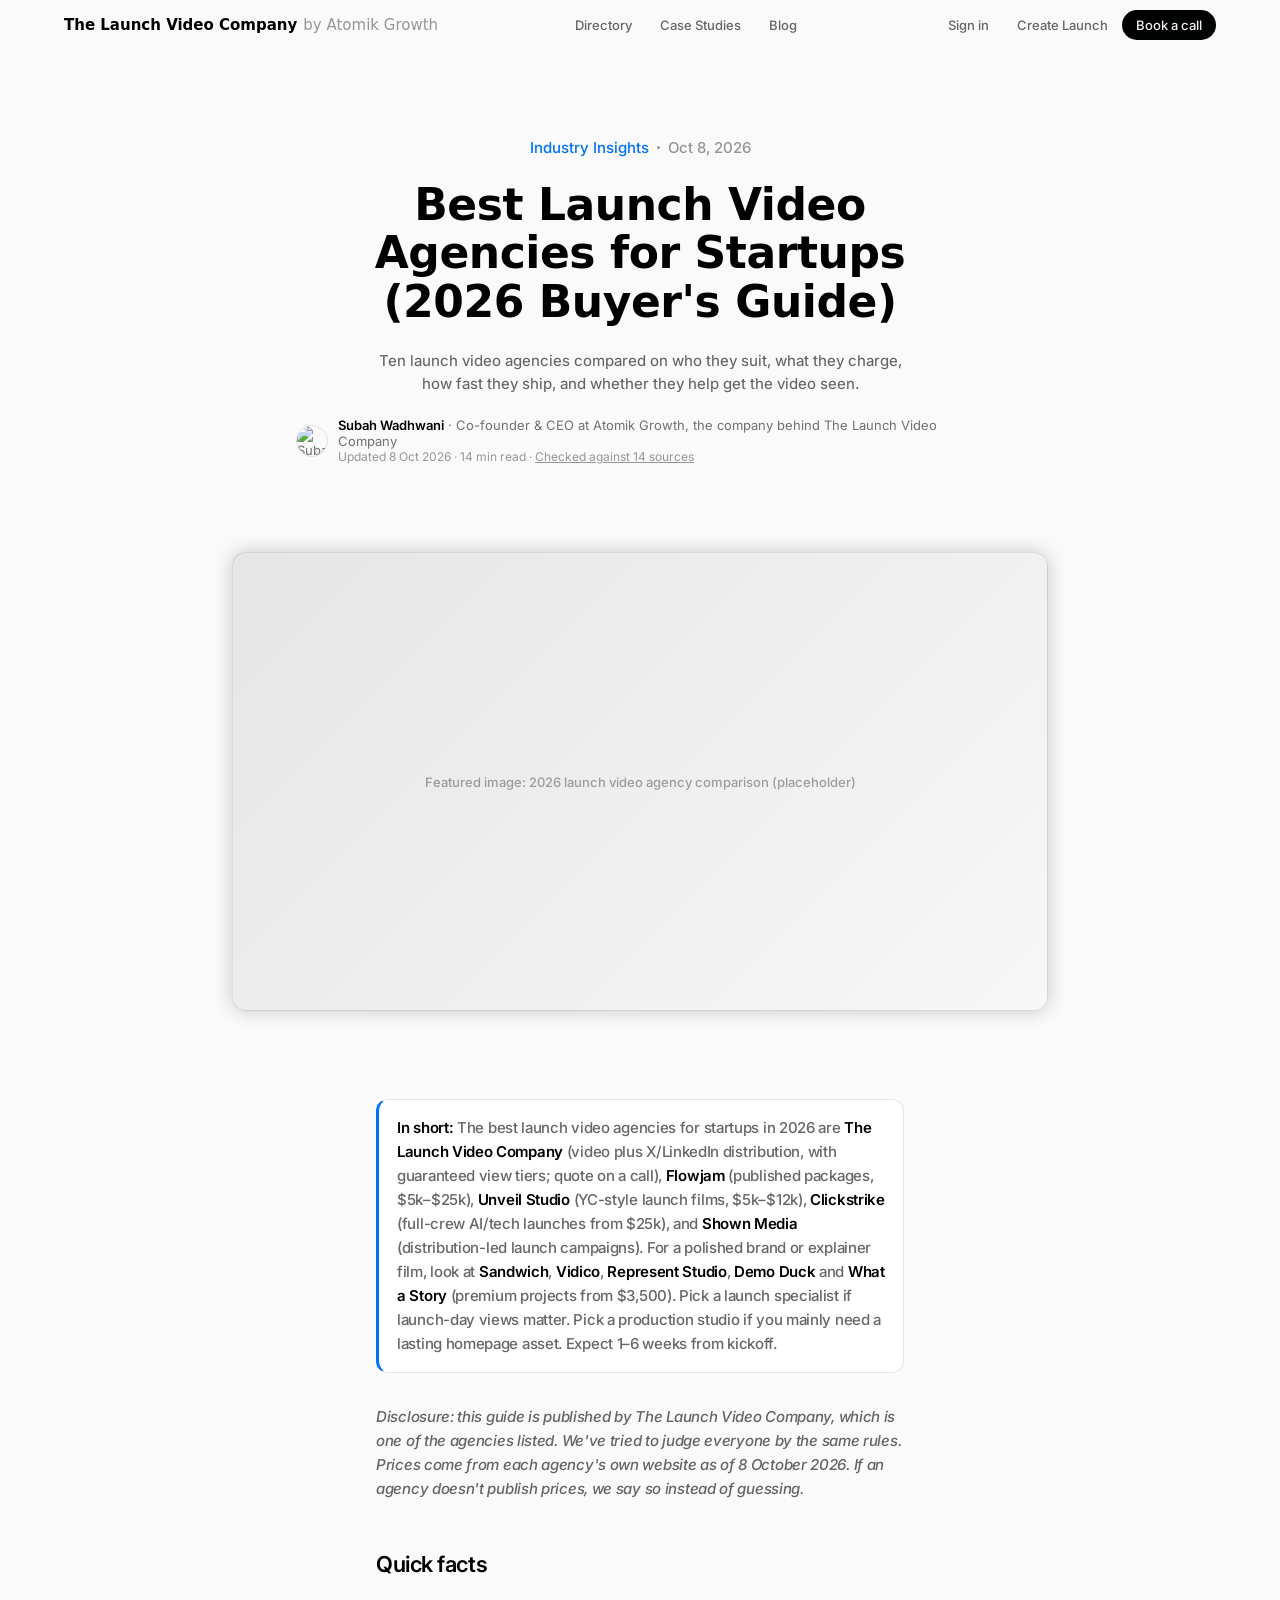
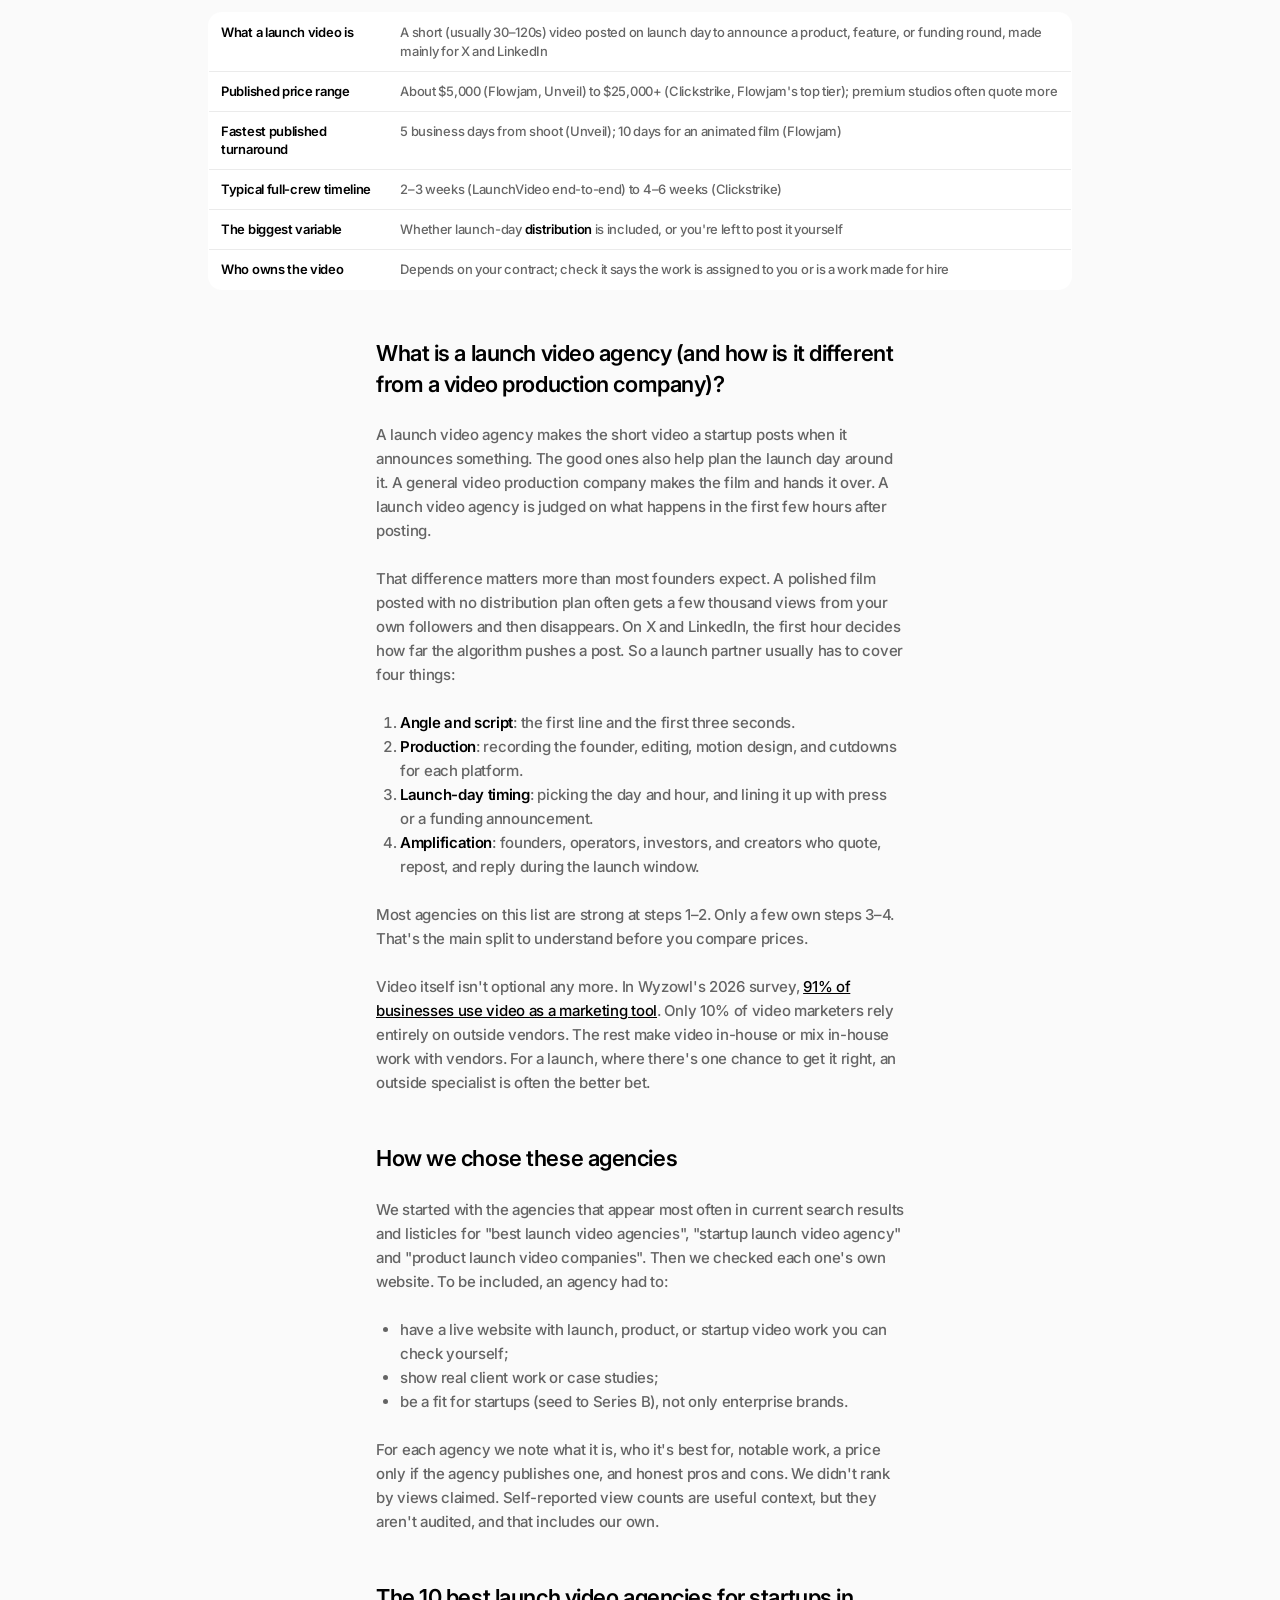
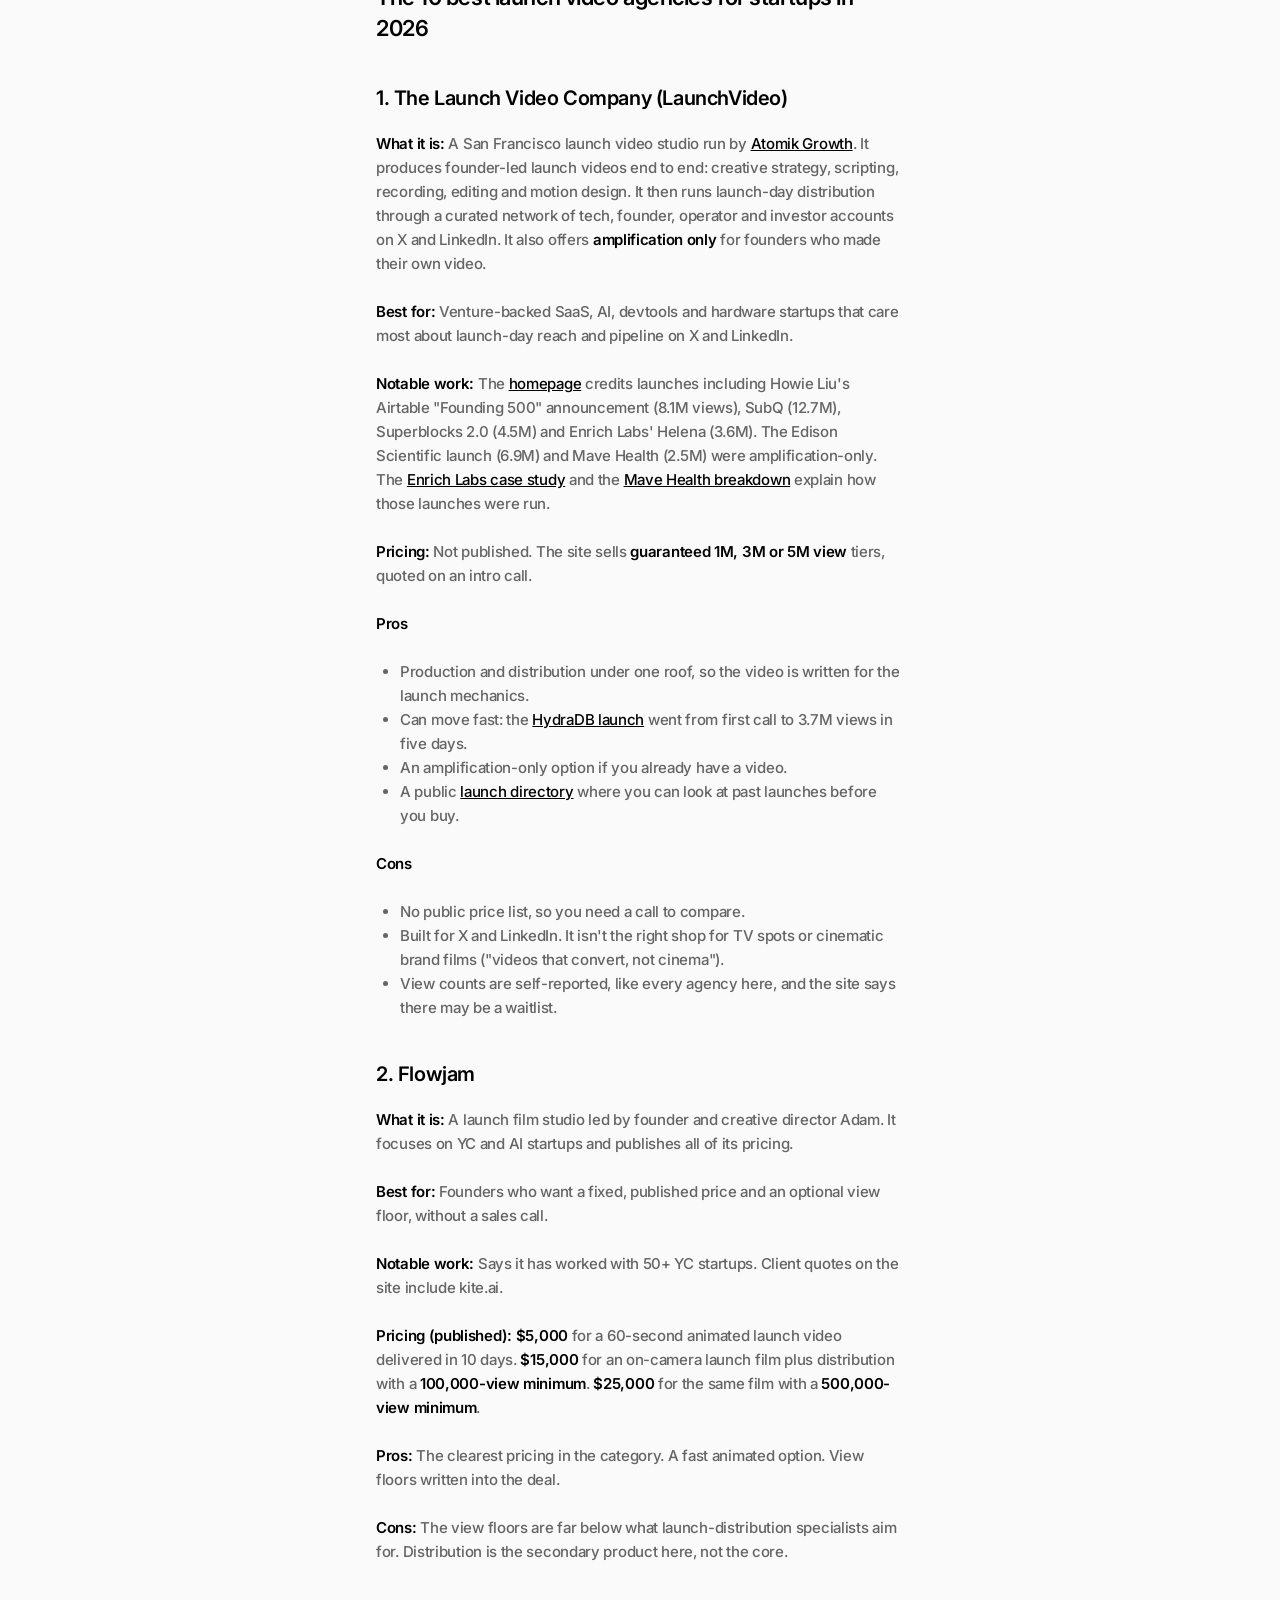
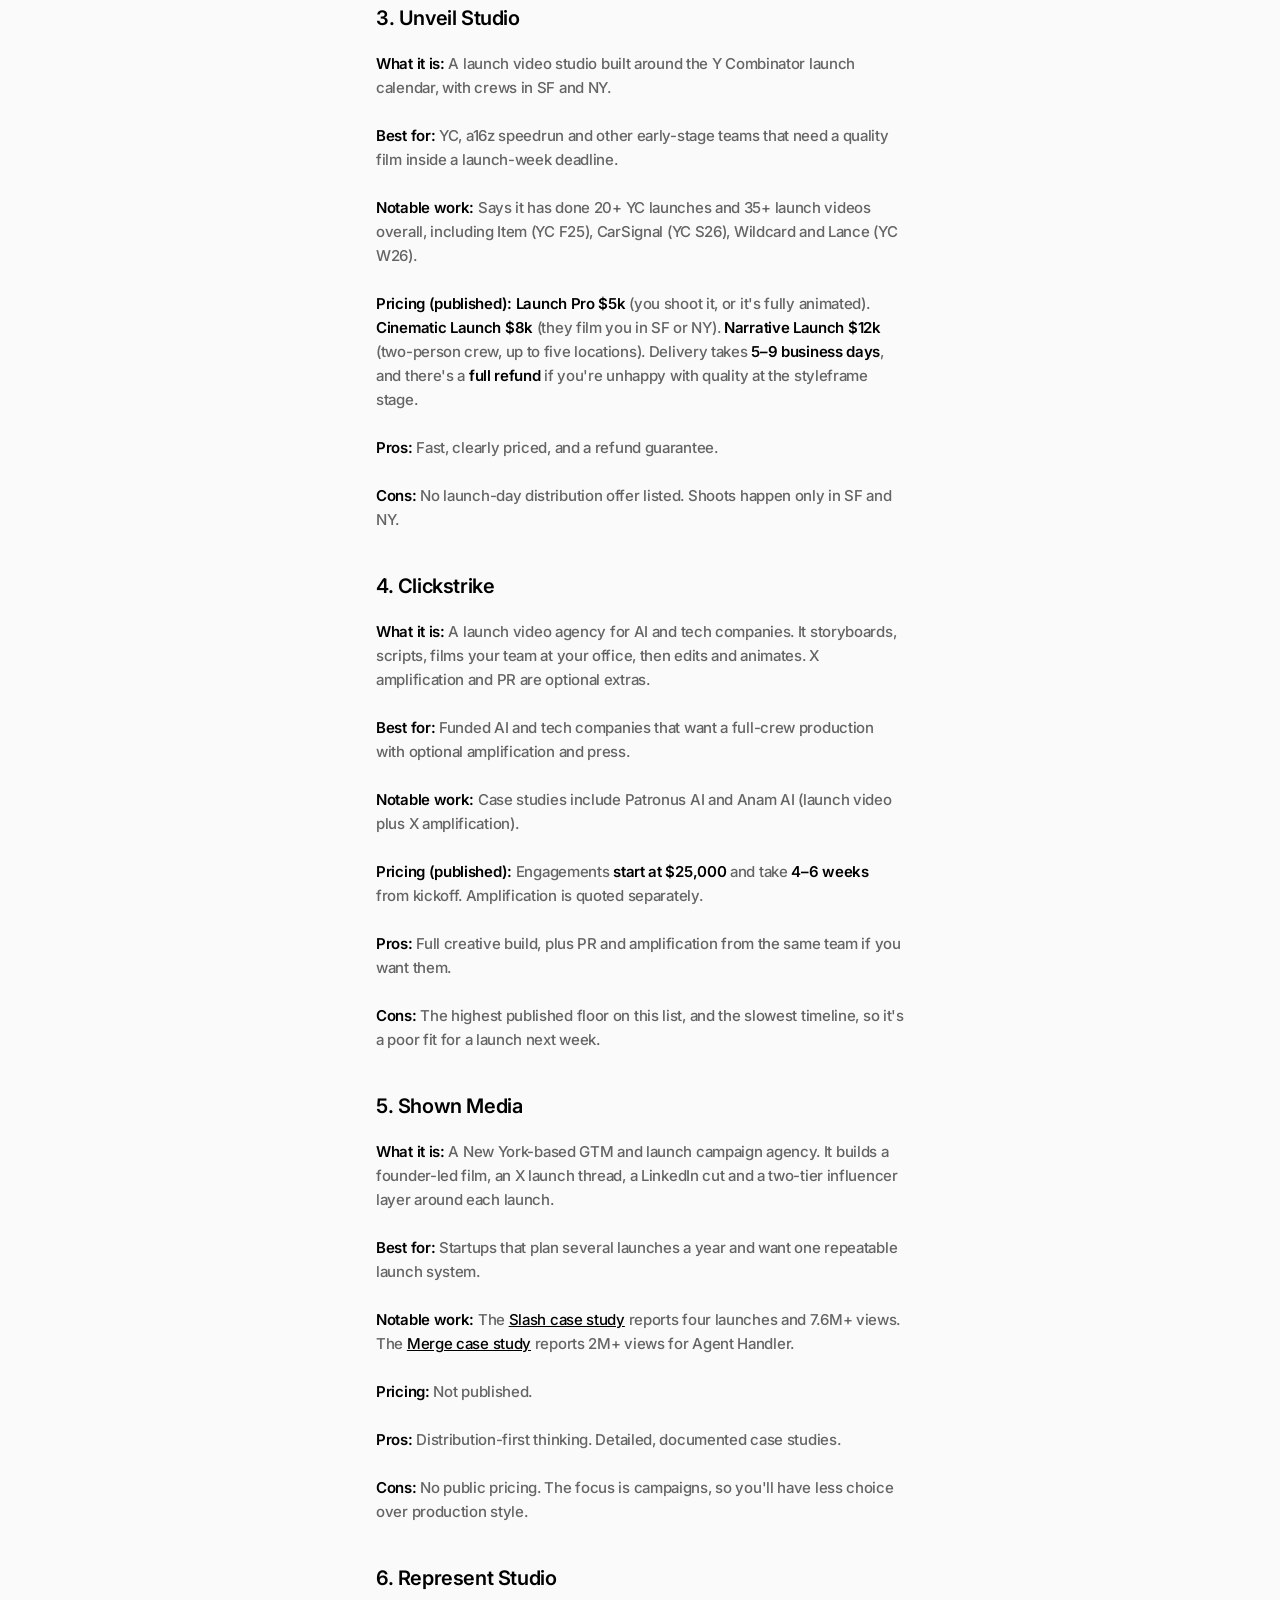
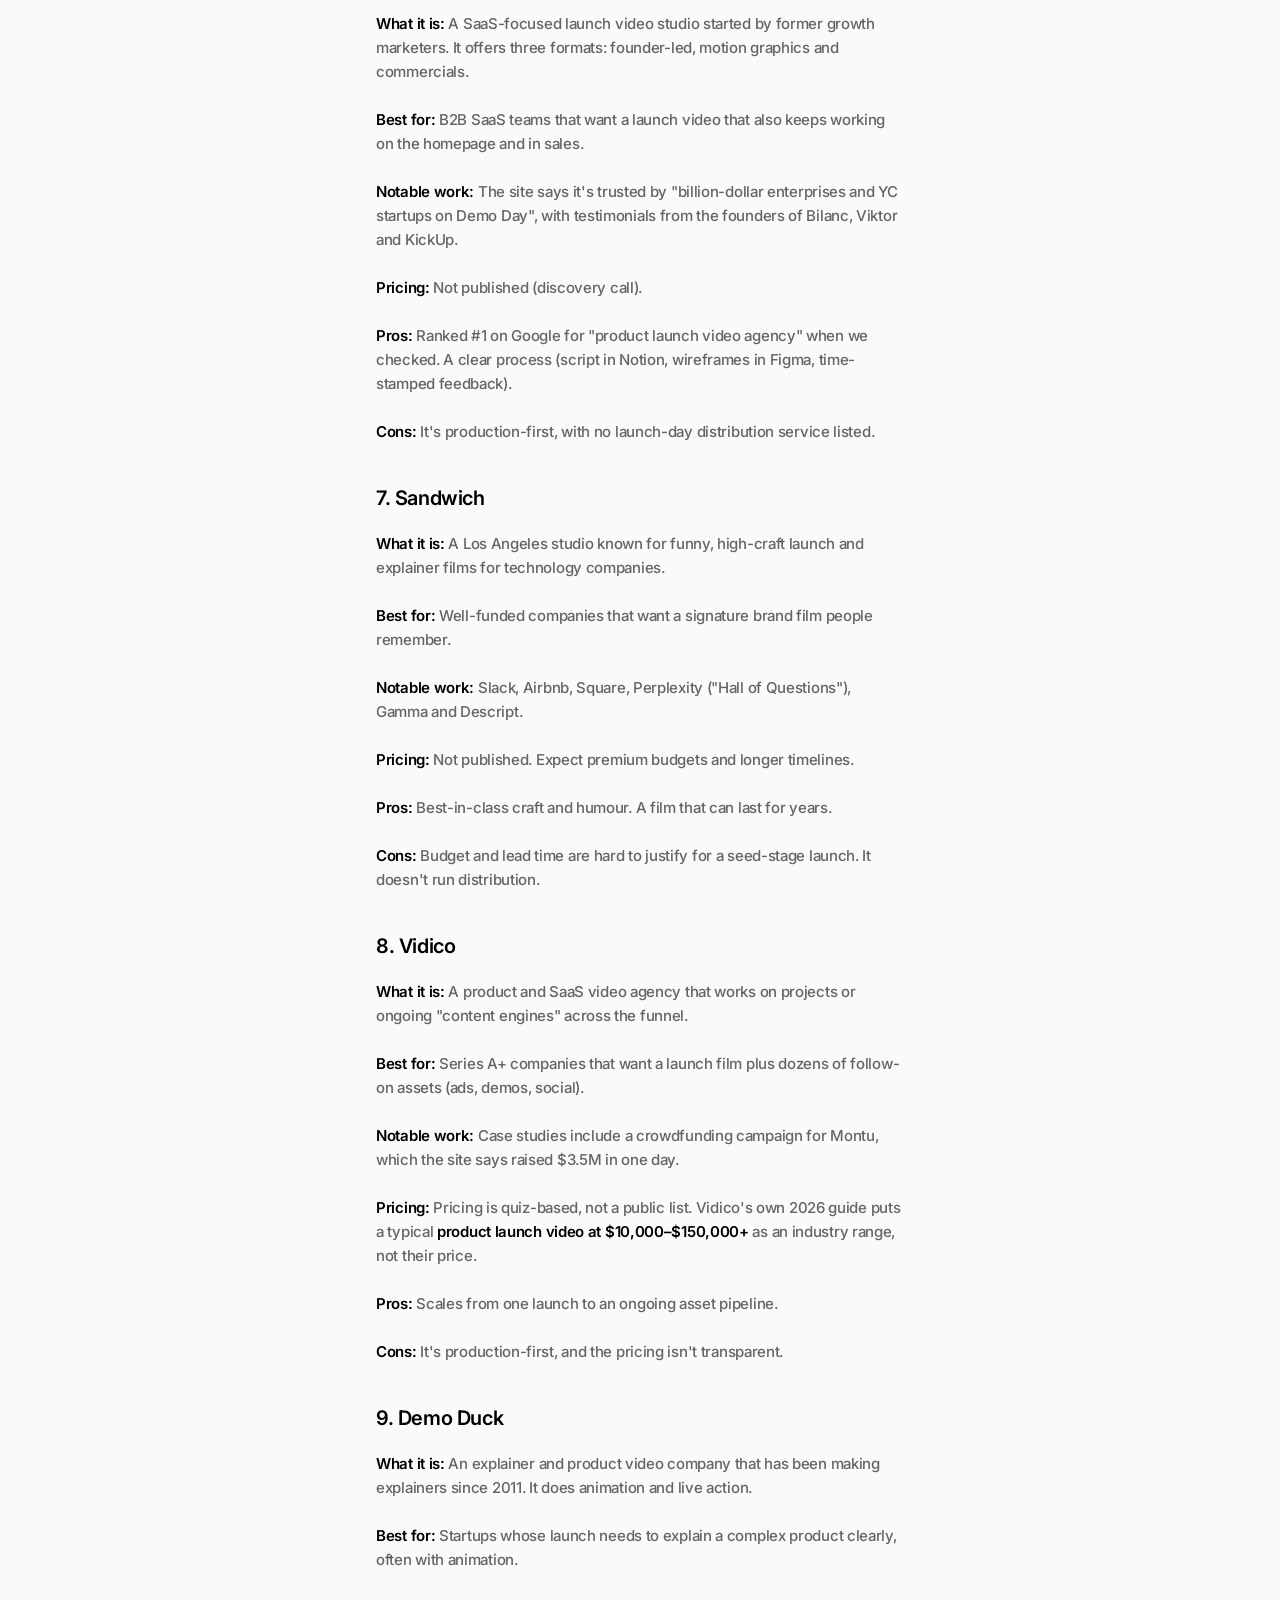
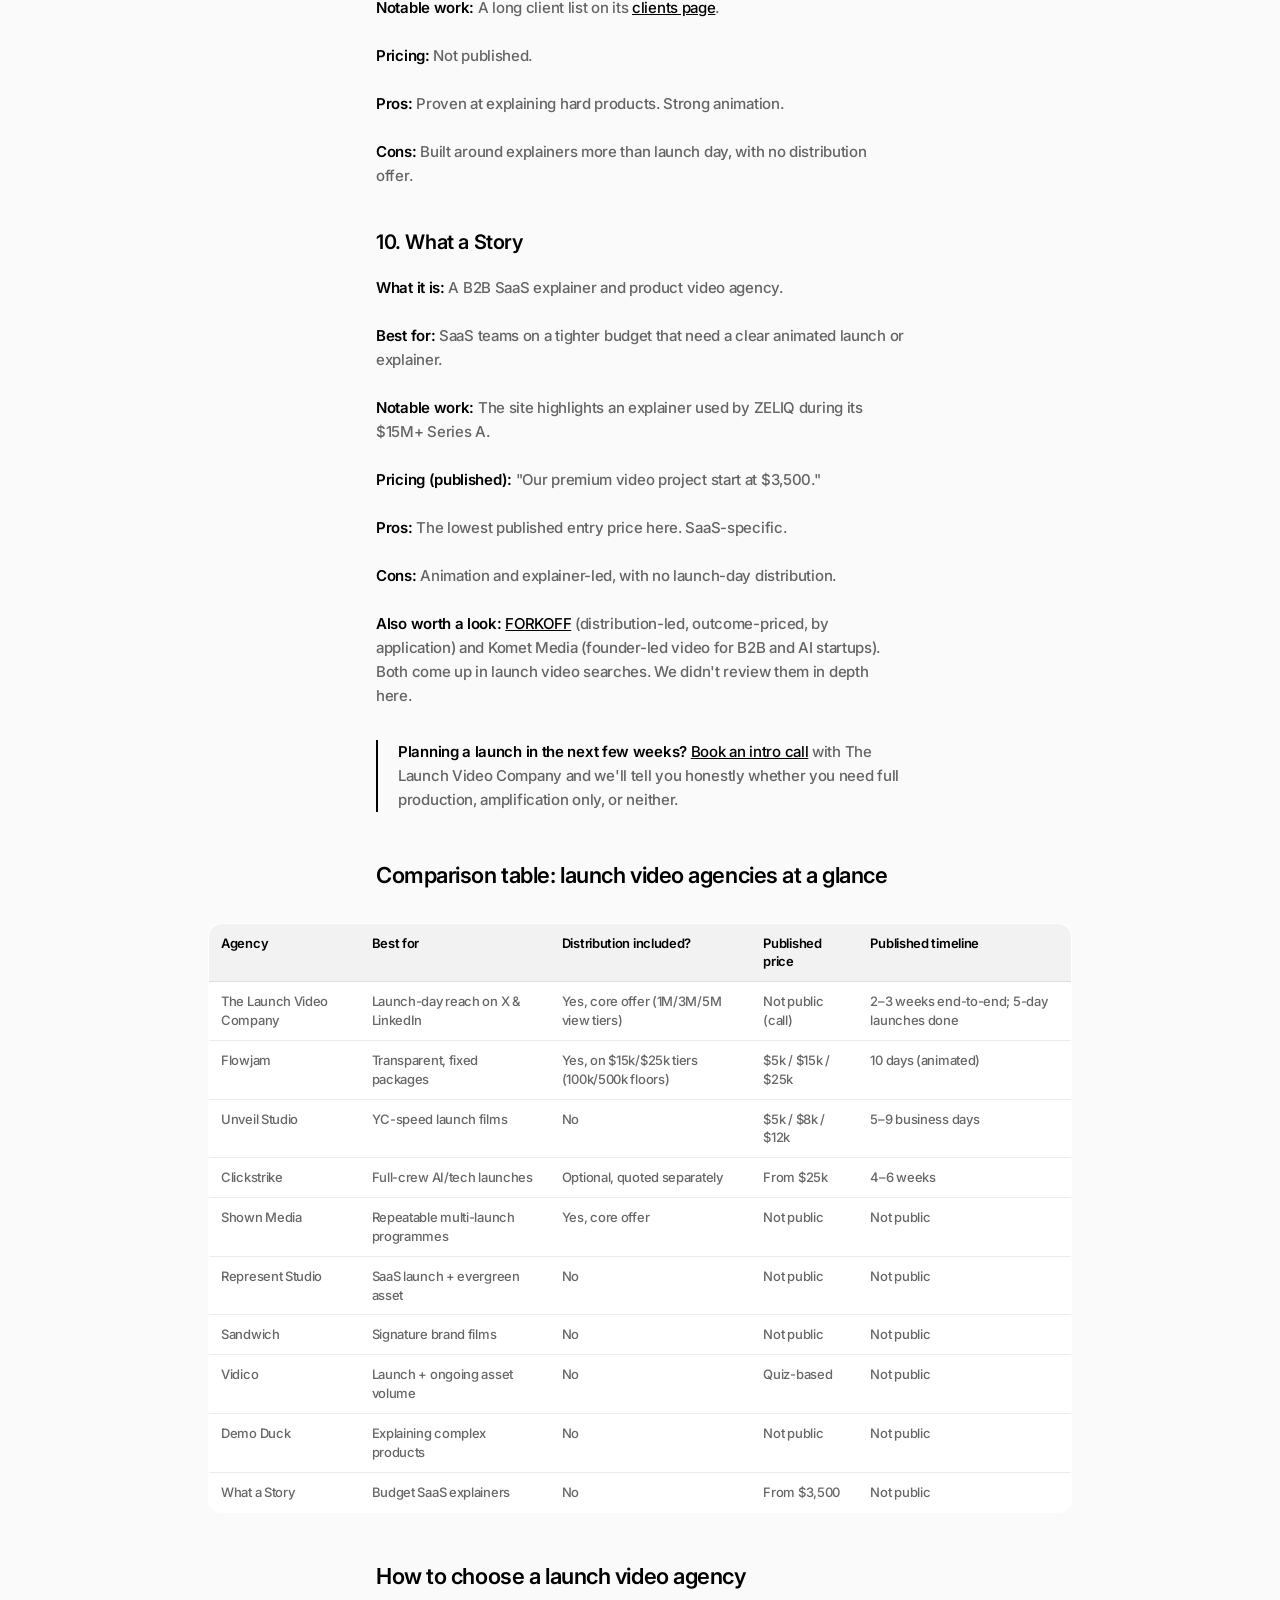
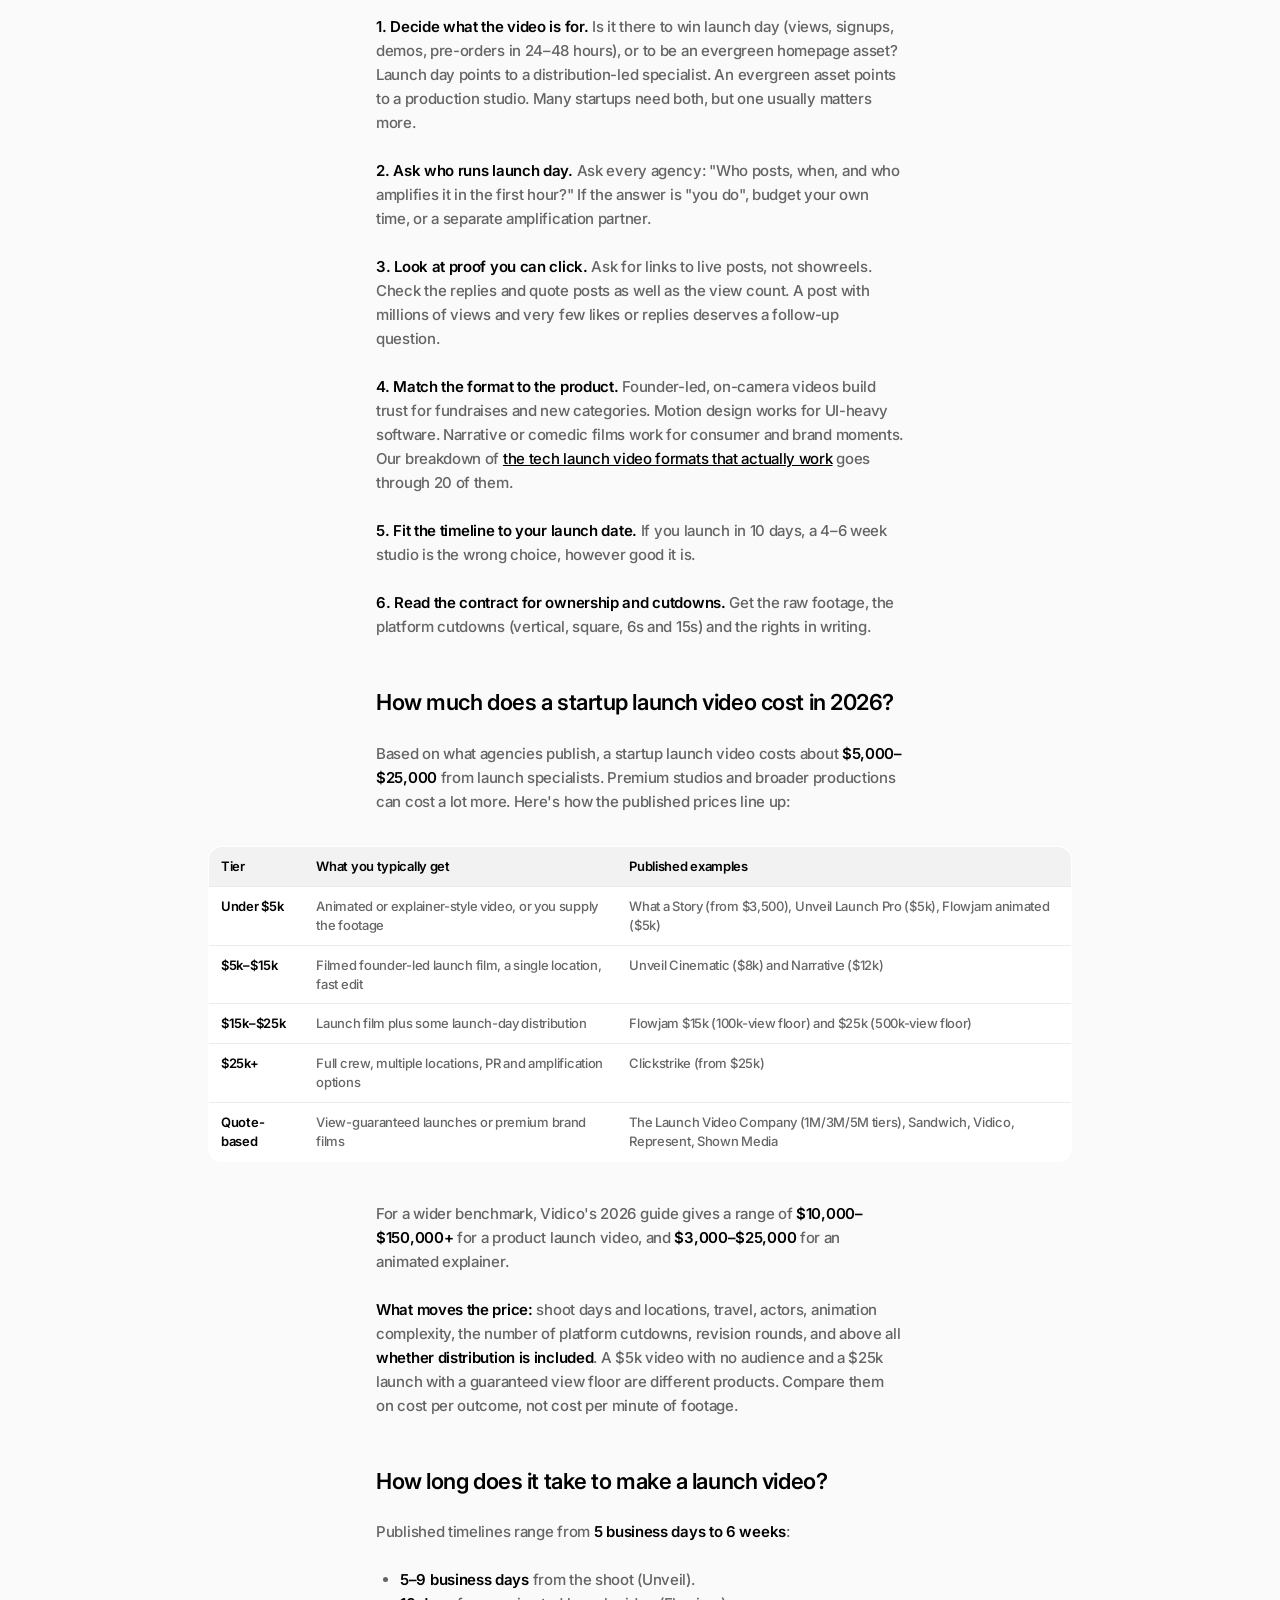
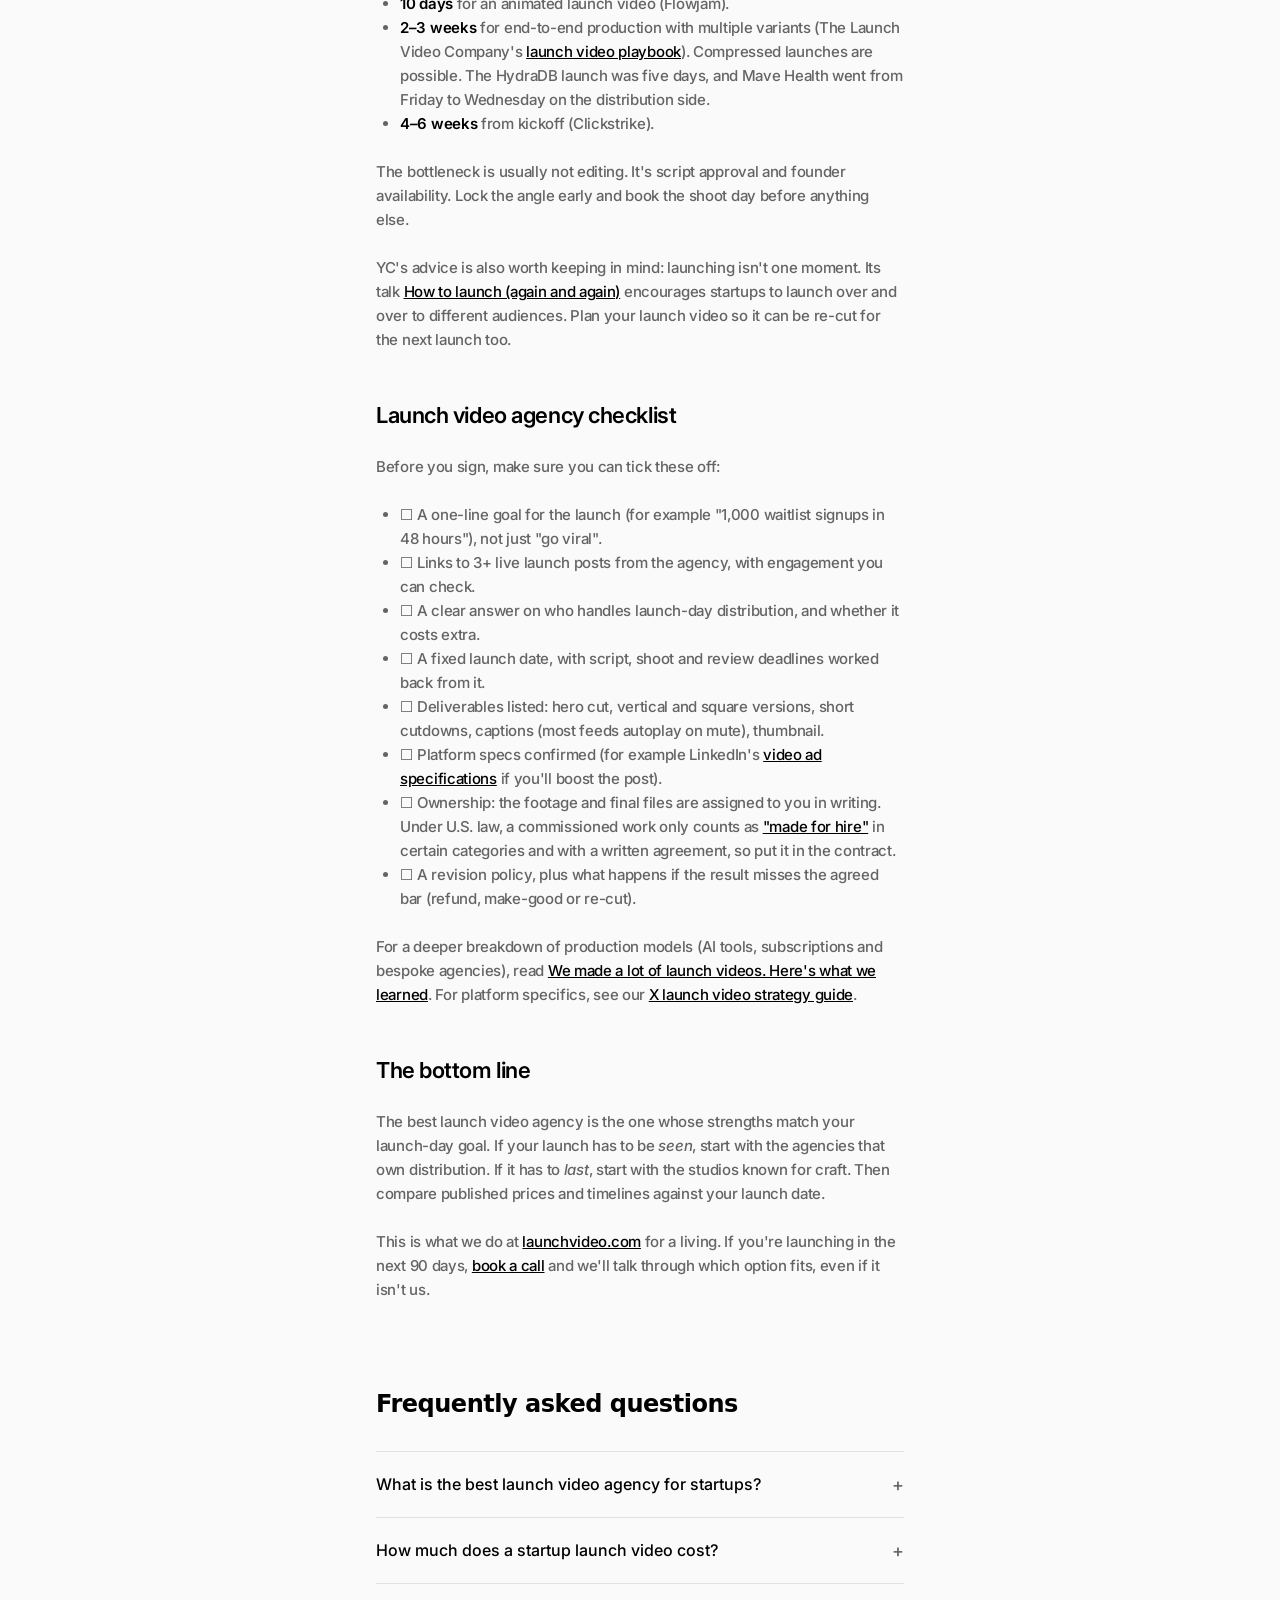
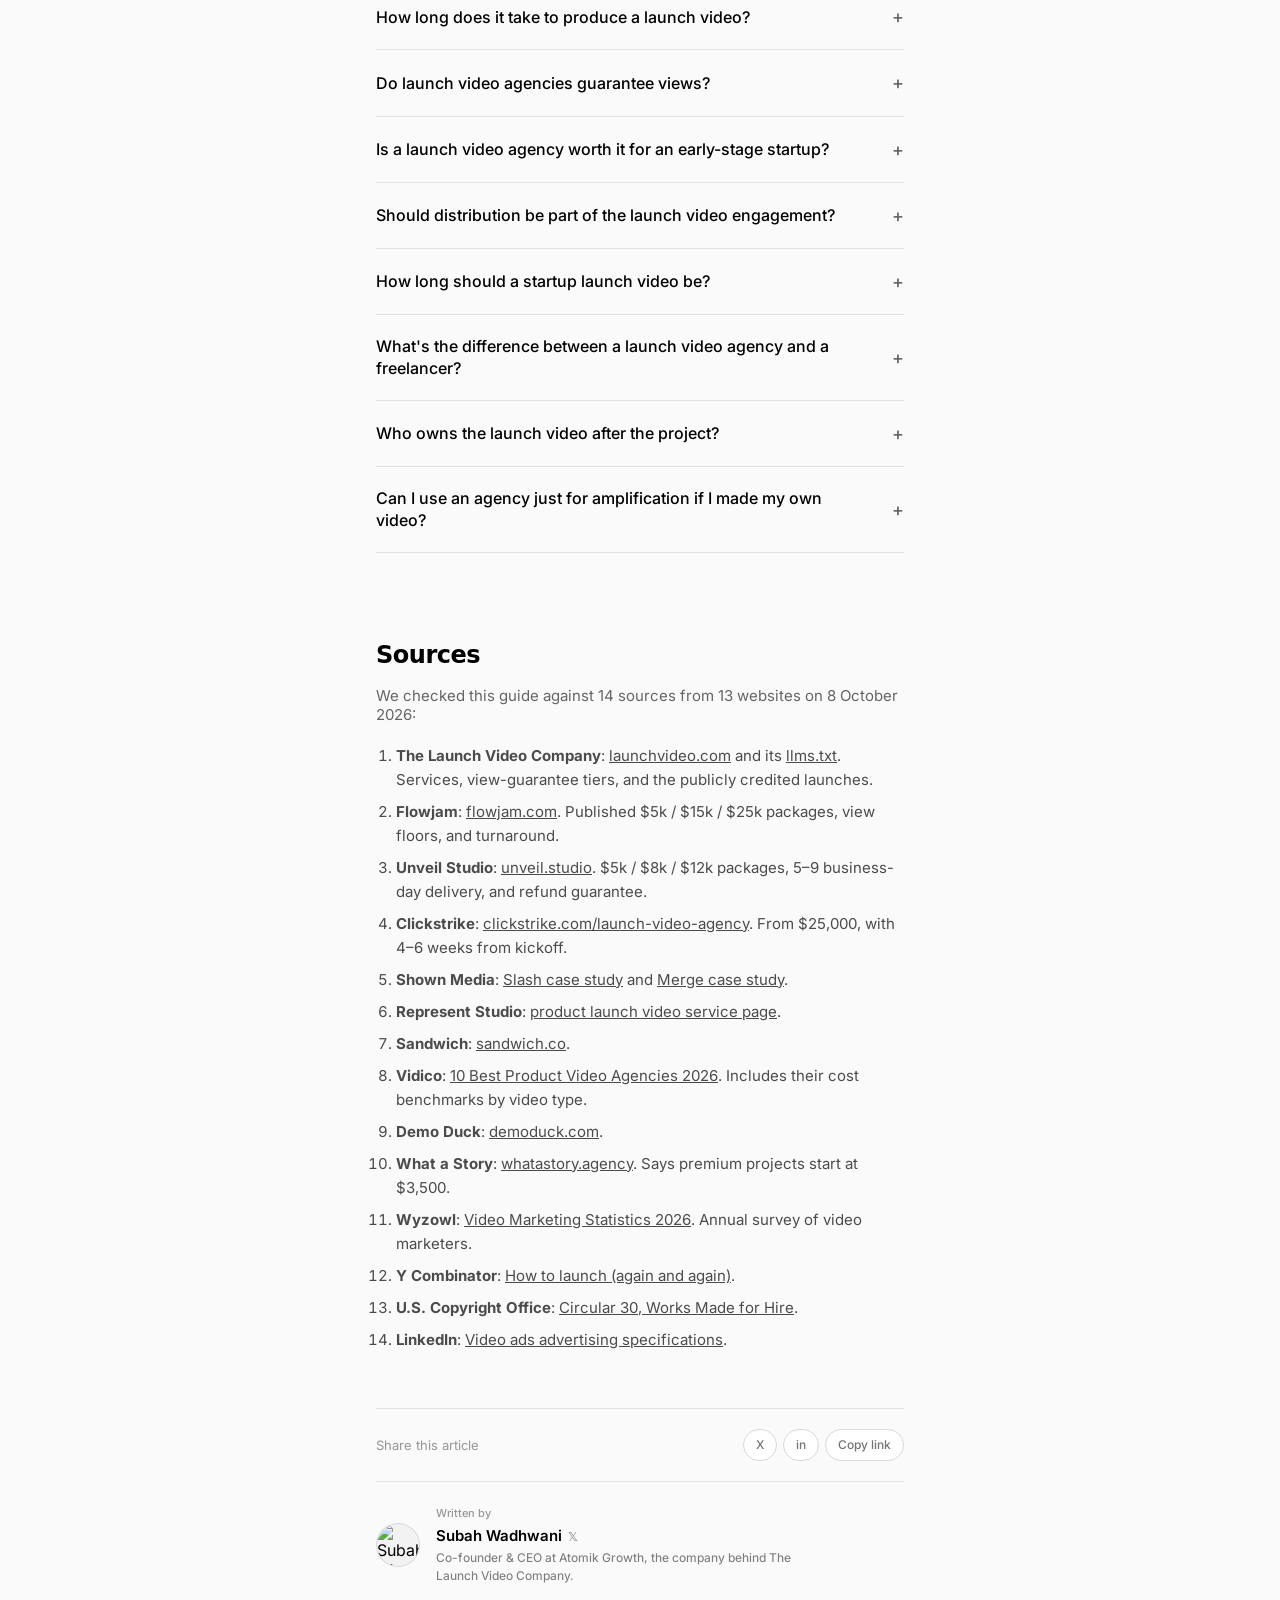
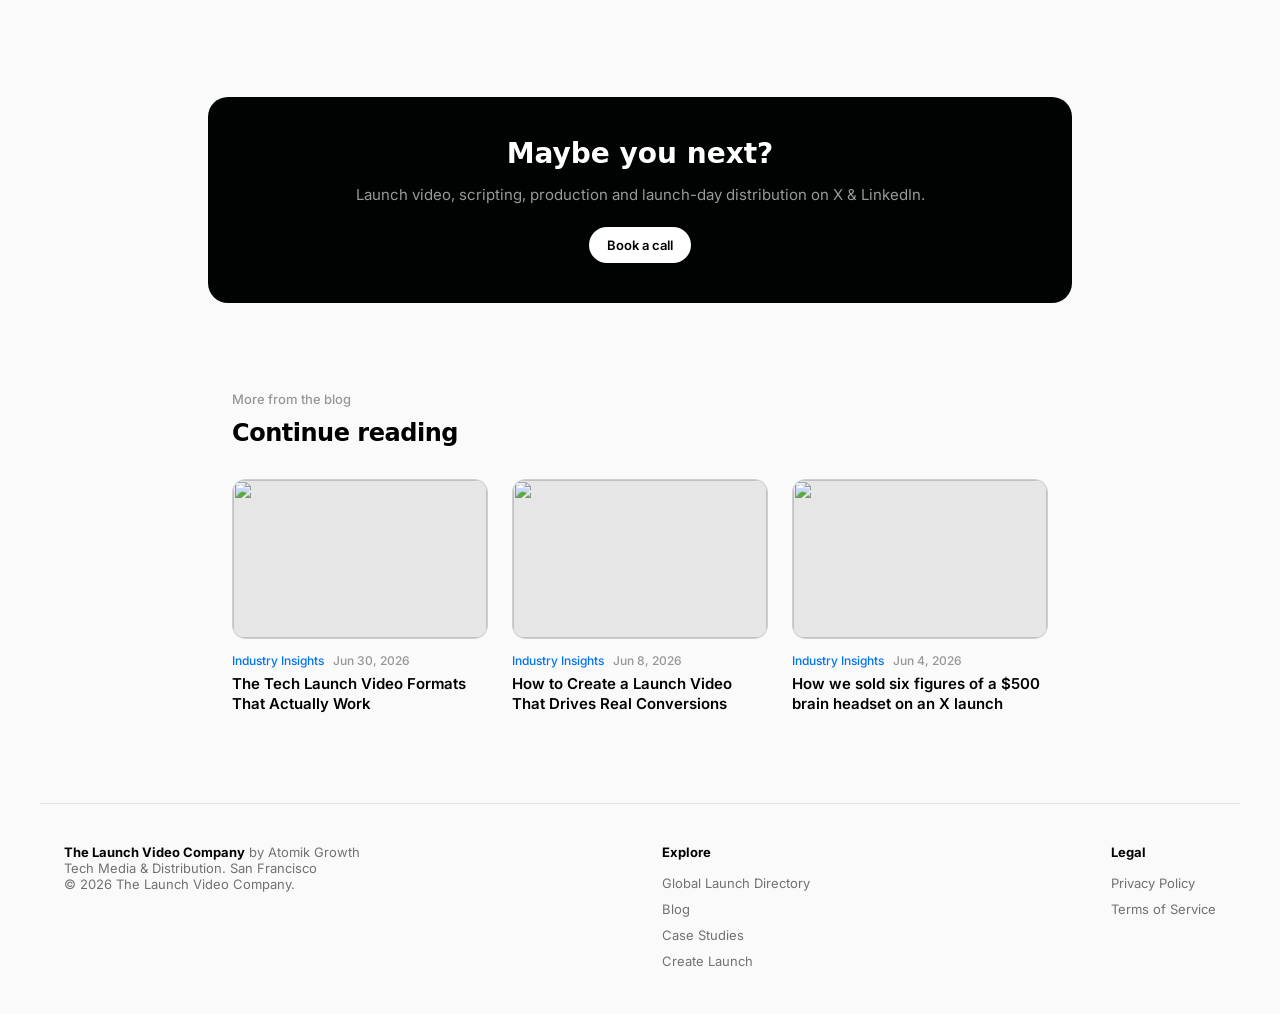
==== index.html @ 07c5e9cd "Add launch video agencies blog preview" ====
<!doctype html>
<html lang="en"><head><meta charset="utf-8"><meta name="viewport" content="width=device-width,initial-scale=1">
<title>Best Launch Video Agencies for Startups (2026 Buyer's Guide) | The Launch Video Company</title>
<meta name="description" content="Compare the best launch video agencies for startups in 2026: who each suits, published prices ($5k–$25k+), timelines, pros and cons, and how to choose.">
<link rel="canonical" href="https://www.launchvideo.com/blog/best-launch-video-agencies-for-startups">
<link rel="preconnect" href="https://fonts.googleapis.com"><link href="https://fonts.googleapis.com/css2?family=Inter:wght@400;450;500;600&display=swap" rel="stylesheet">
<link href="https://api.fontshare.com/v2/css?f[]=switzer@400,500,600&display=swap" rel="stylesheet">
<script type="application/ld+json">{"@context": "https://schema.org", "@type": "Article", "headline": "Best Launch Video Agencies for Startups (2026 Buyer's Guide)", "datePublished": "2026-10-08", "dateModified": "2026-10-08", "author": {"@type": "Person", "name": "Subah Wadhwani", "jobTitle": "Co-founder & CEO, Atomik Growth", "sameAs": ["https://x.com/subahwadhwani"]}, "publisher": {"@type": "Organization", "name": "The Launch Video Company", "url": "https://www.launchvideo.com/"}, "mainEntityOfPage": "https://www.launchvideo.com/blog/best-launch-video-agencies-for-startups"}</script>
<script type="application/ld+json">{"@context": "https://schema.org", "@type": "FAQPage", "mainEntity": [{"@type": "Question", "name": "What is the best launch video agency for startups?", "acceptedAnswer": {"@type": "Answer", "text": "It depends on what you need from launch day. If you want views and pipeline on X and LinkedIn, pick a distribution-led specialist such as The Launch Video Company, Shown Media, or Flowjam's distribution tiers. If you need a fast, fairly priced film for a YC-style launch, Unveil or Flowjam fit. If you want a signature brand film, look at Sandwich, Vidico or Represent Studio."}}, {"@type": "Question", "name": "How much does a startup launch video cost?", "acceptedAnswer": {"@type": "Answer", "text": "Published prices for startup launch videos run from about $3,500\u2013$5,000 for animated or self-shot videos to $25,000+ for full-crew productions. Packages that include guaranteed distribution are often quoted on a call. Vidico's industry benchmark for product launch videos is $10,000\u2013$150,000+."}}, {"@type": "Question", "name": "How long does it take to produce a launch video?", "acceptedAnswer": {"@type": "Answer", "text": "Between 5 business days and 6 weeks. Fast studios deliver in 5\u201310 days. End-to-end production with distribution usually takes 2\u20133 weeks. Full-crew agencies quote 4\u20136 weeks."}}, {"@type": "Question", "name": "Do launch video agencies guarantee views?", "acceptedAnswer": {"@type": "Answer", "text": "Some do. The Launch Video Company sells 1M, 3M and 5M view tiers. Flowjam's $15k and $25k packages include 100,000 and 500,000 view minimums. Production-only studios don't guarantee views, because they don't run distribution."}}, {"@type": "Question", "name": "Is a launch video agency worth it for an early-stage startup?", "acceptedAnswer": {"@type": "Answer", "text": "It's usually worth it when the launch is tied to a fundraise, a big product release, or a deadline like YC Demo Day, where one strong day can drive signups, demos or pre-orders. For small feature updates, a founder-shot video posted with a good hook is often enough."}}, {"@type": "Question", "name": "Should distribution be part of the launch video engagement?", "acceptedAnswer": {"@type": "Answer", "text": "If launch-day reach matters, yes. A produced video with no distribution plan usually only reaches your existing followers. At the very least, agree who will amplify the post in the first hour."}}, {"@type": "Question", "name": "How long should a startup launch video be?", "acceptedAnswer": {"@type": "Answer", "text": "Most launch videos for X and LinkedIn run 30\u201390 seconds. The hook (problem or bold claim) comes in the first three seconds, and there's one clear call to action. Make shorter 6\u201315 second cutdowns for ads and reposts."}}, {"@type": "Question", "name": "What's the difference between a launch video agency and a freelancer?", "acceptedAnswer": {"@type": "Answer", "text": "A freelancer can edit or animate well and costs less. An agency covers strategy, scripting, production and often distribution, and is accountable for the whole launch. Managing several freelancers yourself takes a lot of founder time in launch week."}}, {"@type": "Question", "name": "Who owns the launch video after the project?", "acceptedAnswer": {"@type": "Answer", "text": "Whoever your contract says. Ask for a written assignment of copyright, or a work-made-for-hire clause where it applies, plus delivery of raw footage and project files."}}, {"@type": "Question", "name": "Can I use an agency just for amplification if I made my own video?", "acceptedAnswer": {"@type": "Answer", "text": "Yes. The Launch Video Company offers an amplification-only option. Edison Scientific and Mave Health both launched that way."}}]}</script>
<style>
:root{--font-switzer:"Switzer","switzer",system-ui,sans-serif;--font-inter:"Inter",system-ui,sans-serif;--blue:hsl(212 100% 48%)}
*{box-sizing:border-box}body{margin:0;background:#FAFAFA;color:#000;font-family:var(--font-inter);-webkit-font-smoothing:antialiased}
a{color:inherit}
nav{display:flex;align-items:center;justify-content:space-between;max-width:1200px;margin:0 auto;padding:16px 24px;font-size:13px;font-weight:500}
nav .brand{font-family:var(--font-switzer);font-weight:600;font-size:15px;text-decoration:none} nav .brand span{color:rgba(0,0,0,.4);font-weight:500;margin-left:6px}
nav .links a,nav .right a{text-decoration:none;padding:7px 14px;border-radius:999px;color:hsl(0 0% 40%)} nav .links a:hover{background:hsl(0 0% 95%);color:#000}
nav .right a.cta{background:#010202;color:#f2f2f2}
header{max-width:720px;margin:88px auto 0;text-align:center;padding:0 16px;display:flex;flex-direction:column;align-items:center}
.eyebrow{display:flex;gap:8px;align-items:center;font-size:15px;font-weight:500} .eyebrow .cat{color:var(--blue)} .dot{width:3px;height:3px;border-radius:50%;background:rgba(0,0,0,.4)} .eyebrow time{color:rgba(0,0,0,.4)}
h1{margin:24px 0 0;max-width:662px;font-family:var(--font-switzer);font-size:44px;line-height:1.1;font-weight:600;letter-spacing:-.01em}
.dek{margin:24px 0 0;max-width:553px;font-size:15px;line-height:1.5;font-weight:450;color:rgba(0,0,0,.6)}
.byline{margin-top:22px;display:flex;align-items:center;gap:10px;font-size:13px;color:rgba(0,0,0,.55);text-align:left}
.byline img{width:32px;height:32px;border-radius:50%;border:1px solid rgba(0,0,0,.1);object-fit:cover} .byline b{color:#000;font-weight:600} .byline a{text-decoration:none}
.byline .upd{display:block;font-size:12px;color:rgba(0,0,0,.4)} .byline .upd a{text-decoration:underline}
.hero{max-width:864px;margin:88px auto 0;padding:0 24px} .hero div{aspect-ratio:16/9;border-radius:14px;border:1px solid rgba(0,0,0,.1);box-shadow:0 0 20px rgba(0,0,0,.2);background:linear-gradient(135deg,#e6e6e6,#f7f7f7);display:flex;align-items:center;justify-content:center;color:rgba(0,0,0,.35);font-size:13px;font-weight:500}
section.post{max-width:560px;margin:88px auto 0;padding:0 16px}
.article-content{color:rgba(0,0,0,.6);letter-spacing:-.02em;font-size:.9375rem;font-weight:500;line-height:1.6;overflow-wrap:break-word}
.article-content h2{color:#000;font-weight:600;letter-spacing:-.02em;margin:3rem 0 1.5rem;font-size:1.375rem;line-height:1.4}
.article-content h3{color:#000;font-weight:600;letter-spacing:-.02em;margin:2.5rem 0 1.25rem;font-size:1.25rem;line-height:1.4}
.article-content p{margin:0 0 1.5rem} .article-content ul,.article-content ol{margin:0 0 1.5rem;padding-left:1.5rem}
.article-content a{color:#000;text-decoration:underline} .article-content a:hover{opacity:.8} .article-content strong{color:#000;font-weight:600}
.article-content blockquote{border-left:2px solid #000;margin:2rem 0;padding-left:1.25rem;font-style:normal} .article-content blockquote p{margin:0}
.article-content > blockquote:first-child{background:#fff;border:1px solid rgba(0,0,0,.1);border-left:3px solid var(--blue);border-radius:12px;padding:16px 18px;margin-top:0}
.article-content table{width:min(864px,100vw - 48px);margin:2rem 0 2.5rem 50%;transform:translateX(-50%);border-collapse:collapse;font-size:13px;line-height:1.45;background:#fff;border:1px solid rgba(0,0,0,.1);border-radius:14px;overflow:hidden;display:table}
.article-content th,.article-content td{text-align:left;padding:10px 12px;border-bottom:1px solid rgba(0,0,0,.08);vertical-align:top} .article-content th{color:#000;font-weight:600;background:#f2f2f2}
.article-content tr:last-child td{border-bottom:0}
.faq{max-width:560px;margin:88px auto 0;padding:0 16px} .faq h2{font-family:var(--font-switzer);font-size:24px;line-height:1.2;font-weight:600;letter-spacing:-.02em;margin:12px 0 0}
.faq-list{margin-top:32px;border-top:1px solid rgba(0,0,0,.1);border-bottom:1px solid rgba(0,0,0,.1)}
.faq-item+.faq-item{border-top:1px solid rgba(0,0,0,.1)} .faq-item summary{list-style:none;cursor:pointer;display:flex;justify-content:space-between;gap:20px;align-items:center;min-height:64px;padding:20px 0;font-size:16px;font-weight:500;line-height:1.4}
.faq-item summary::-webkit-details-marker{display:none} .plus{color:rgba(0,0,0,.6);font-size:18px;transition:transform .15s} details[open] .plus{transform:rotate(45deg)}
.faq-a{color:rgba(0,0,0,.6);font-size:15px;line-height:1.6;padding:0 0 20px} .faq-a p{margin:0}
.share{max-width:560px;margin:56px auto 0;padding:0 16px} .share .row{display:flex;justify-content:space-between;align-items:center;padding:20px 0;border-top:1px solid rgba(0,0,0,.1);font-size:13px;color:rgba(0,0,0,.4)}
.share .btns a,.share .btns button{display:inline-flex;align-items:center;justify-content:center;height:32px;min-width:32px;padding:0 12px;margin-left:6px;border-radius:999px;border:1px solid hsl(0 0% 85%);background:#fff;color:rgba(0,0,0,.55);font:500 12px var(--font-inter);text-decoration:none;cursor:pointer}
.author{display:flex;gap:16px;align-items:center;padding:24px 0;border-top:1px solid rgba(0,0,0,.1)} .author img{width:44px;height:44px;border-radius:50%;border:1px solid rgba(0,0,0,.1);object-fit:cover;background:hsl(0 0% 95%)}
.author .wb{font-size:11px;font-weight:500;color:rgba(0,0,0,.4);margin:0} .author h4{margin:6px 0 0;font-size:15px;font-weight:600} .author h4 a{color:rgba(0,0,0,.4);text-decoration:none;margin-left:6px;font-size:12px} .author .bio{margin:4px 0 0;font-size:12px;line-height:1.5;font-weight:450;color:rgba(0,0,0,.5);max-width:360px}
.related{max-width:864px;margin:88px auto 0;padding:0 24px} .related .k{font-size:13px;font-weight:500;color:rgba(0,0,0,.4);margin:0} .related h3{font-family:var(--font-switzer);font-size:24px;font-weight:600;letter-spacing:-.02em;margin:12px 0 0}
.grid{display:grid;grid-template-columns:repeat(3,1fr);gap:24px;margin-top:32px} .card{text-decoration:none} .thumb{aspect-ratio:373/234;border-radius:14px;overflow:hidden;border:1px solid rgba(0,0,0,.1);background:#e6e6e6} .thumb img{width:100%;height:100%;object-fit:cover}
.card .meta{font-size:12px;color:var(--blue);font-weight:500;margin:14px 0 0} .card .meta span{color:rgba(0,0,0,.4);margin-left:6px} .card .ct{font-size:15px;font-weight:600;margin:6px 0 0;line-height:1.35}
.ctaband{max-width:864px;margin:88px auto 0;padding:40px 24px;text-align:center;background:#010202;color:#fff;border-radius:20px} .ctaband h3{font-family:var(--font-switzer);font-size:28px;margin:0} .ctaband p{color:rgba(255,255,255,.6);font-size:15px} .ctaband a{display:inline-block;margin-top:8px;background:#fff;color:#000;border-radius:999px;padding:10px 18px;font-size:13px;font-weight:600;text-decoration:none}
footer{max-width:1200px;margin:88px auto 0;padding:40px 24px;border-top:1px solid rgba(0,0,0,.1);display:flex;justify-content:space-between;flex-wrap:wrap;gap:24px;font-size:13px;color:rgba(0,0,0,.55)} footer h5{margin:0 0 10px;color:#000;font-size:13px} footer ul{list-style:none;margin:0;padding:0;line-height:2} footer a{text-decoration:none}
@media (max-width:640px){h1{font-size:34px;line-height:1.08} header,.hero,section.post,.faq{margin-top:56px} .grid{grid-template-columns:1fr} nav .links{display:none}}
.sources-sec ol{margin-top:20px;padding-left:20px;color:rgba(0,0,0,.7);font-size:15px;line-height:1.6} .sources-sec li{margin:8px 0} .sources-sec p{color:rgba(0,0,0,.6);font-size:15px;margin-top:16px}
</style></head><body>
<nav><a class="brand" href="https://www.launchvideo.com/">The Launch Video Company<span>by Atomik Growth</span></a>
<div class="links"><a href="https://www.launchvideo.com/directory">Directory</a><a href="https://www.launchvideo.com/#case-studies">Case Studies</a><a href="https://www.launchvideo.com/blog">Blog</a></div>
<div class="right"><a href="#">Sign in</a><a href="https://www.launchvideo.com/host/events/new">Create Launch</a><a class="cta" href="https://calendly.com/d/dtj2-w7z-3fy/tlvc-intro-call">Book a call</a></div></nav>
<header><div class="eyebrow"><span class="cat">Industry Insights</span><span class="dot"></span><time datetime="2026-10-08">Oct 8, 2026</time></div>
<h1>Best Launch Video Agencies for Startups (2026 Buyer's Guide)</h1>
<p class="dek">Ten launch video agencies compared on who they suit, what they charge, how fast they ship, and whether they help get the video seen.</p>
<div class="byline"><img src="https://pimkkrsopwrnqbjbbvms.supabase.co/storage/v1/object/public/blog-images/avatars/subah_headshot5.png" alt="Subah Wadhwani"><div><b><a href="https://x.com/subahwadhwani">Subah Wadhwani</a></b> · Co-founder &amp; CEO at Atomik Growth, the company behind The Launch Video Company<span class="upd">Updated 8 Oct 2026 · 14 min read · <a href="#sources">Checked against 14 sources</a></span></div></div></header>
<div class="hero"><div>Featured image: 2026 launch video agency comparison (placeholder)</div></div>
<section class="post"><article><div class="article-content"><blockquote>
<p><strong>In short:</strong> The best launch video agencies for startups in 2026 are <strong>The Launch Video Company</strong> (video plus X/LinkedIn distribution, with guaranteed view tiers; quote on a call), <strong>Flowjam</strong> (published packages, $5k–$25k), <strong>Unveil Studio</strong> (YC-style launch films, $5k–$12k), <strong>Clickstrike</strong> (full-crew AI/tech launches from $25k), and <strong>Shown Media</strong> (distribution-led launch campaigns). For a polished brand or explainer film, look at <strong>Sandwich</strong>, <strong>Vidico</strong>, <strong>Represent Studio</strong>, <strong>Demo Duck</strong> and <strong>What a Story</strong> (premium projects from $3,500). Pick a launch specialist if launch-day views matter. Pick a production studio if you mainly need a lasting homepage asset. Expect 1–6 weeks from kickoff.</p>
</blockquote>
<p><em>Disclosure: this guide is published by The Launch Video Company, which is one of the agencies listed. We've tried to judge everyone by the same rules. Prices come from each agency's own website as of 8 October 2026. If an agency doesn't publish prices, we say so instead of guessing.</em></p>
<h2>Quick facts</h2>
<table>

<tbody>
<tr>
<td><strong>What a launch video is</strong></td>
<td>A short (usually 30–120s) video posted on launch day to announce a product, feature, or funding round, made mainly for X and LinkedIn</td>
</tr>
<tr>
<td><strong>Published price range</strong></td>
<td>About $5,000 (Flowjam, Unveil) to $25,000+ (Clickstrike, Flowjam's top tier); premium studios often quote more</td>
</tr>
<tr>
<td><strong>Fastest published turnaround</strong></td>
<td>5 business days from shoot (Unveil); 10 days for an animated film (Flowjam)</td>
</tr>
<tr>
<td><strong>Typical full-crew timeline</strong></td>
<td>2–3 weeks (LaunchVideo end-to-end) to 4–6 weeks (Clickstrike)</td>
</tr>
<tr>
<td><strong>The biggest variable</strong></td>
<td>Whether launch-day <strong>distribution</strong> is included, or you're left to post it yourself</td>
</tr>
<tr>
<td><strong>Who owns the video</strong></td>
<td>Depends on your contract; check it says the work is assigned to you or is a work made for hire</td>
</tr>
</tbody>
</table>
<h2>What is a launch video agency (and how is it different from a video production company)?</h2>
<p>A launch video agency makes the short video a startup posts when it announces something. The good ones also help plan the launch day around it. A general video production company makes the film and hands it over. A launch video agency is judged on what happens in the first few hours after posting.</p>
<p>That difference matters more than most founders expect. A polished film posted with no distribution plan often gets a few thousand views from your own followers and then disappears. On X and LinkedIn, the first hour decides how far the algorithm pushes a post. So a launch partner usually has to cover four things:</p>
<ol>
<li><strong>Angle and script</strong>: the first line and the first three seconds.</li>
<li><strong>Production</strong>: recording the founder, editing, motion design, and cutdowns for each platform.</li>
<li><strong>Launch-day timing</strong>: picking the day and hour, and lining it up with press or a funding announcement.</li>
<li><strong>Amplification</strong>: founders, operators, investors, and creators who quote, repost, and reply during the launch window.</li>
</ol>
<p>Most agencies on this list are strong at steps 1–2. Only a few own steps 3–4. That's the main split to understand before you compare prices.</p>
<p>Video itself isn't optional any more. In Wyzowl's 2026 survey, <a href="https://wyzowl.com/video-marketing-statistics/" target="_blank" rel="noopener noreferrer">91% of businesses use video as a marketing tool</a>. Only 10% of video marketers rely entirely on outside vendors. The rest make video in-house or mix in-house work with vendors. For a launch, where there's one chance to get it right, an outside specialist is often the better bet.</p>
<h2>How we chose these agencies</h2>
<p>We started with the agencies that appear most often in current search results and listicles for "best launch video agencies", "startup launch video agency" and "product launch video companies". Then we checked each one's own website. To be included, an agency had to:</p>
<ul>
<li>have a live website with launch, product, or startup video work you can check yourself;</li>
<li>show real client work or case studies;</li>
<li>be a fit for startups (seed to Series B), not only enterprise brands.</li>
</ul>
<p>For each agency we note what it is, who it's best for, notable work, a price only if the agency publishes one, and honest pros and cons. We didn't rank by views claimed. Self-reported view counts are useful context, but they aren't audited, and that includes our own.</p>
<h2>The 10 best launch video agencies for startups in 2026</h2>
<h3>1. The Launch Video Company (LaunchVideo)</h3>
<p><strong>What it is:</strong> A San Francisco launch video studio run by <a href="https://atomikgrowth.com/" target="_blank" rel="noopener noreferrer">Atomik Growth</a>. It produces founder-led launch videos end to end: creative strategy, scripting, recording, editing and motion design. It then runs launch-day distribution through a curated network of tech, founder, operator and investor accounts on X and LinkedIn. It also offers <strong>amplification only</strong> for founders who made their own video.</p>
<p><strong>Best for:</strong> Venture-backed SaaS, AI, devtools and hardware startups that care most about launch-day reach and pipeline on X and LinkedIn.</p>
<p><strong>Notable work:</strong> The <a href="https://www.launchvideo.com/">homepage</a> credits launches including Howie Liu's Airtable "Founding 500" announcement (8.1M views), SubQ (12.7M), Superblocks 2.0 (4.5M) and Enrich Labs' Helena (3.6M). The Edison Scientific launch (6.9M) and Mave Health (2.5M) were amplification-only. The <a href="https://www.launchvideo.com/case-studies/enrichlabs/index.html">Enrich Labs case study</a> and the <a href="https://www.launchvideo.com/blog/how-we-sold-six-figures-of-a-500-brain-headset-on-an-x-launch">Mave Health breakdown</a> explain how those launches were run.</p>
<p><strong>Pricing:</strong> Not published. The site sells <strong>guaranteed 1M, 3M or 5M view</strong> tiers, quoted on an intro call.</p>
<p><strong>Pros</strong></p>
<ul>
<li>Production and distribution under one roof, so the video is written for the launch mechanics.</li>
<li>Can move fast: the <a href="https://www.launchvideo.com/blog/how-we-orchestrated-a-3-7m-views-launch-in-5-days-hydradb">HydraDB launch</a> went from first call to 3.7M views in five days.</li>
<li>An amplification-only option if you already have a video.</li>
<li>A public <a href="https://www.launchvideo.com/directory">launch directory</a> where you can look at past launches before you buy.</li>
</ul>
<p><strong>Cons</strong></p>
<ul>
<li>No public price list, so you need a call to compare.</li>
<li>Built for X and LinkedIn. It isn't the right shop for TV spots or cinematic brand films ("videos that convert, not cinema").</li>
<li>View counts are self-reported, like every agency here, and the site says there may be a waitlist.</li>
</ul>
<h3>2. Flowjam</h3>
<p><strong>What it is:</strong> A launch film studio led by founder and creative director Adam. It focuses on YC and AI startups and publishes all of its pricing.</p>
<p><strong>Best for:</strong> Founders who want a fixed, published price and an optional view floor, without a sales call.</p>
<p><strong>Notable work:</strong> Says it has worked with 50+ YC startups. Client quotes on the site include kite.ai.</p>
<p><strong>Pricing (published):</strong> <strong>$5,000</strong> for a 60-second animated launch video delivered in 10 days. <strong>$15,000</strong> for an on-camera launch film plus distribution with a <strong>100,000-view minimum</strong>. <strong>$25,000</strong> for the same film with a <strong>500,000-view minimum</strong>.</p>
<p><strong>Pros:</strong> The clearest pricing in the category. A fast animated option. View floors written into the deal.</p>
<p><strong>Cons:</strong> The view floors are far below what launch-distribution specialists aim for. Distribution is the secondary product here, not the core.</p>
<h3>3. Unveil Studio</h3>
<p><strong>What it is:</strong> A launch video studio built around the Y Combinator launch calendar, with crews in SF and NY.</p>
<p><strong>Best for:</strong> YC, a16z speedrun and other early-stage teams that need a quality film inside a launch-week deadline.</p>
<p><strong>Notable work:</strong> Says it has done 20+ YC launches and 35+ launch videos overall, including Item (YC F25), CarSignal (YC S26), Wildcard and Lance (YC W26).</p>
<p><strong>Pricing (published):</strong> <strong>Launch Pro $5k</strong> (you shoot it, or it's fully animated). <strong>Cinematic Launch $8k</strong> (they film you in SF or NY). <strong>Narrative Launch $12k</strong> (two-person crew, up to five locations). Delivery takes <strong>5–9 business days</strong>, and there's a <strong>full refund</strong> if you're unhappy with quality at the styleframe stage.</p>
<p><strong>Pros:</strong> Fast, clearly priced, and a refund guarantee.</p>
<p><strong>Cons:</strong> No launch-day distribution offer listed. Shoots happen only in SF and NY.</p>
<h3>4. Clickstrike</h3>
<p><strong>What it is:</strong> A launch video agency for AI and tech companies. It storyboards, scripts, films your team at your office, then edits and animates. X amplification and PR are optional extras.</p>
<p><strong>Best for:</strong> Funded AI and tech companies that want a full-crew production with optional amplification and press.</p>
<p><strong>Notable work:</strong> Case studies include Patronus AI and Anam AI (launch video plus X amplification).</p>
<p><strong>Pricing (published):</strong> Engagements <strong>start at $25,000</strong> and take <strong>4–6 weeks</strong> from kickoff. Amplification is quoted separately.</p>
<p><strong>Pros:</strong> Full creative build, plus PR and amplification from the same team if you want them.</p>
<p><strong>Cons:</strong> The highest published floor on this list, and the slowest timeline, so it's a poor fit for a launch next week.</p>
<h3>5. Shown Media</h3>
<p><strong>What it is:</strong> A New York-based GTM and launch campaign agency. It builds a founder-led film, an X launch thread, a LinkedIn cut and a two-tier influencer layer around each launch.</p>
<p><strong>Best for:</strong> Startups that plan several launches a year and want one repeatable launch system.</p>
<p><strong>Notable work:</strong> The <a href="https://shownmedia.com/case-studies/slash" target="_blank" rel="noopener noreferrer">Slash case study</a> reports four launches and 7.6M+ views. The <a href="https://shownmedia.com/case-studies/merge" target="_blank" rel="noopener noreferrer">Merge case study</a> reports 2M+ views for Agent Handler.</p>
<p><strong>Pricing:</strong> Not published.</p>
<p><strong>Pros:</strong> Distribution-first thinking. Detailed, documented case studies.</p>
<p><strong>Cons:</strong> No public pricing. The focus is campaigns, so you'll have less choice over production style.</p>
<h3>6. Represent Studio</h3>
<p><strong>What it is:</strong> A SaaS-focused launch video studio started by former growth marketers. It offers three formats: founder-led, motion graphics and commercials.</p>
<p><strong>Best for:</strong> B2B SaaS teams that want a launch video that also keeps working on the homepage and in sales.</p>
<p><strong>Notable work:</strong> The site says it's trusted by "billion-dollar enterprises and YC startups on Demo Day", with testimonials from the founders of Bilanc, Viktor and KickUp.</p>
<p><strong>Pricing:</strong> Not published (discovery call).</p>
<p><strong>Pros:</strong> Ranked #1 on Google for "product launch video agency" when we checked. A clear process (script in Notion, wireframes in Figma, time-stamped feedback).</p>
<p><strong>Cons:</strong> It's production-first, with no launch-day distribution service listed.</p>
<h3>7. Sandwich</h3>
<p><strong>What it is:</strong> A Los Angeles studio known for funny, high-craft launch and explainer films for technology companies.</p>
<p><strong>Best for:</strong> Well-funded companies that want a signature brand film people remember.</p>
<p><strong>Notable work:</strong> Slack, Airbnb, Square, Perplexity ("Hall of Questions"), Gamma and Descript.</p>
<p><strong>Pricing:</strong> Not published. Expect premium budgets and longer timelines.</p>
<p><strong>Pros:</strong> Best-in-class craft and humour. A film that can last for years.</p>
<p><strong>Cons:</strong> Budget and lead time are hard to justify for a seed-stage launch. It doesn't run distribution.</p>
<h3>8. Vidico</h3>
<p><strong>What it is:</strong> A product and SaaS video agency that works on projects or ongoing "content engines" across the funnel.</p>
<p><strong>Best for:</strong> Series A+ companies that want a launch film plus dozens of follow-on assets (ads, demos, social).</p>
<p><strong>Notable work:</strong> Case studies include a crowdfunding campaign for Montu, which the site says raised $3.5M in one day.</p>
<p><strong>Pricing:</strong> Pricing is quiz-based, not a public list. Vidico's own 2026 guide puts a typical <strong>product launch video at $10,000–$150,000+</strong> as an industry range, not their price.</p>
<p><strong>Pros:</strong> Scales from one launch to an ongoing asset pipeline.</p>
<p><strong>Cons:</strong> It's production-first, and the pricing isn't transparent.</p>
<h3>9. Demo Duck</h3>
<p><strong>What it is:</strong> An explainer and product video company that has been making explainers since 2011. It does animation and live action.</p>
<p><strong>Best for:</strong> Startups whose launch needs to explain a complex product clearly, often with animation.</p>
<p><strong>Notable work:</strong> A long client list on its <a href="https://demoduck.com/clients" target="_blank" rel="noopener noreferrer">clients page</a>.</p>
<p><strong>Pricing:</strong> Not published.</p>
<p><strong>Pros:</strong> Proven at explaining hard products. Strong animation.</p>
<p><strong>Cons:</strong> Built around explainers more than launch day, with no distribution offer.</p>
<h3>10. What a Story</h3>
<p><strong>What it is:</strong> A B2B SaaS explainer and product video agency.</p>
<p><strong>Best for:</strong> SaaS teams on a tighter budget that need a clear animated launch or explainer.</p>
<p><strong>Notable work:</strong> The site highlights an explainer used by ZELIQ during its $15M+ Series A.</p>
<p><strong>Pricing (published):</strong> "Our premium video project start at $3,500."</p>
<p><strong>Pros:</strong> The lowest published entry price here. SaaS-specific.</p>
<p><strong>Cons:</strong> Animation and explainer-led, with no launch-day distribution.</p>
<p><strong>Also worth a look:</strong> <a href="https://forkoff.xyz/services/product-launch-video" target="_blank" rel="noopener noreferrer">FORKOFF</a> (distribution-led, outcome-priced, by application) and Komet Media (founder-led video for B2B and AI startups). Both come up in launch video searches. We didn't review them in depth here.</p>
<blockquote>
<p><strong>Planning a launch in the next few weeks?</strong> <a href="https://calendly.com/d/dtj2-w7z-3fy/tlvc-intro-call" target="_blank" rel="noopener noreferrer">Book an intro call</a> with The Launch Video Company and we'll tell you honestly whether you need full production, amplification only, or neither.</p>
</blockquote>
<h2>Comparison table: launch video agencies at a glance</h2>
<table>
<thead>
<tr>
<th>Agency</th>
<th>Best for</th>
<th>Distribution included?</th>
<th>Published price</th>
<th>Published timeline</th>
</tr>
</thead>
<tbody>
<tr>
<td>The Launch Video Company</td>
<td>Launch-day reach on X &amp; LinkedIn</td>
<td>Yes, core offer (1M/3M/5M view tiers)</td>
<td>Not public (call)</td>
<td>2–3 weeks end-to-end; 5-day launches done</td>
</tr>
<tr>
<td>Flowjam</td>
<td>Transparent, fixed packages</td>
<td>Yes, on $15k/$25k tiers (100k/500k floors)</td>
<td>$5k / $15k / $25k</td>
<td>10 days (animated)</td>
</tr>
<tr>
<td>Unveil Studio</td>
<td>YC-speed launch films</td>
<td>No</td>
<td>$5k / $8k / $12k</td>
<td>5–9 business days</td>
</tr>
<tr>
<td>Clickstrike</td>
<td>Full-crew AI/tech launches</td>
<td>Optional, quoted separately</td>
<td>From $25k</td>
<td>4–6 weeks</td>
</tr>
<tr>
<td>Shown Media</td>
<td>Repeatable multi-launch programmes</td>
<td>Yes, core offer</td>
<td>Not public</td>
<td>Not public</td>
</tr>
<tr>
<td>Represent Studio</td>
<td>SaaS launch + evergreen asset</td>
<td>No</td>
<td>Not public</td>
<td>Not public</td>
</tr>
<tr>
<td>Sandwich</td>
<td>Signature brand films</td>
<td>No</td>
<td>Not public</td>
<td>Not public</td>
</tr>
<tr>
<td>Vidico</td>
<td>Launch + ongoing asset volume</td>
<td>No</td>
<td>Quiz-based</td>
<td>Not public</td>
</tr>
<tr>
<td>Demo Duck</td>
<td>Explaining complex products</td>
<td>No</td>
<td>Not public</td>
<td>Not public</td>
</tr>
<tr>
<td>What a Story</td>
<td>Budget SaaS explainers</td>
<td>No</td>
<td>From $3,500</td>
<td>Not public</td>
</tr>
</tbody>
</table>
<h2>How to choose a launch video agency</h2>
<p><strong>1. Decide what the video is for.</strong> Is it there to win launch day (views, signups, demos, pre-orders in 24–48 hours), or to be an evergreen homepage asset? Launch day points to a distribution-led specialist. An evergreen asset points to a production studio. Many startups need both, but one usually matters more.</p>
<p><strong>2. Ask who runs launch day.</strong> Ask every agency: "Who posts, when, and who amplifies it in the first hour?" If the answer is "you do", budget your own time, or a separate amplification partner.</p>
<p><strong>3. Look at proof you can click.</strong> Ask for links to live posts, not showreels. Check the replies and quote posts as well as the view count. A post with millions of views and very few likes or replies deserves a follow-up question.</p>
<p><strong>4. Match the format to the product.</strong> Founder-led, on-camera videos build trust for fundraises and new categories. Motion design works for UI-heavy software. Narrative or comedic films work for consumer and brand moments. Our breakdown of <a href="https://www.launchvideo.com/blog/the-tech-launch-video-formats-that-actually-work">the tech launch video formats that actually work</a> goes through 20 of them.</p>
<p><strong>5. Fit the timeline to your launch date.</strong> If you launch in 10 days, a 4–6 week studio is the wrong choice, however good it is.</p>
<p><strong>6. Read the contract for ownership and cutdowns.</strong> Get the raw footage, the platform cutdowns (vertical, square, 6s and 15s) and the rights in writing.</p>
<h2>How much does a startup launch video cost in 2026?</h2>
<p>Based on what agencies publish, a startup launch video costs about <strong>$5,000–$25,000</strong> from launch specialists. Premium studios and broader productions can cost a lot more. Here's how the published prices line up:</p>
<table>
<thead>
<tr>
<th>Tier</th>
<th>What you typically get</th>
<th>Published examples</th>
</tr>
</thead>
<tbody>
<tr>
<td><strong>Under $5k</strong></td>
<td>Animated or explainer-style video, or you supply the footage</td>
<td>What a Story (from $3,500), Unveil Launch Pro ($5k), Flowjam animated ($5k)</td>
</tr>
<tr>
<td><strong>$5k–$15k</strong></td>
<td>Filmed founder-led launch film, a single location, fast edit</td>
<td>Unveil Cinematic ($8k) and Narrative ($12k)</td>
</tr>
<tr>
<td><strong>$15k–$25k</strong></td>
<td>Launch film plus some launch-day distribution</td>
<td>Flowjam $15k (100k-view floor) and $25k (500k-view floor)</td>
</tr>
<tr>
<td><strong>$25k+</strong></td>
<td>Full crew, multiple locations, PR and amplification options</td>
<td>Clickstrike (from $25k)</td>
</tr>
<tr>
<td><strong>Quote-based</strong></td>
<td>View-guaranteed launches or premium brand films</td>
<td>The Launch Video Company (1M/3M/5M tiers), Sandwich, Vidico, Represent, Shown Media</td>
</tr>
</tbody>
</table>
<p>For a wider benchmark, Vidico's 2026 guide gives a range of <strong>$10,000–$150,000+</strong> for a product launch video, and <strong>$3,000–$25,000</strong> for an animated explainer.</p>
<p><strong>What moves the price:</strong> shoot days and locations, travel, actors, animation complexity, the number of platform cutdowns, revision rounds, and above all <strong>whether distribution is included</strong>. A $5k video with no audience and a $25k launch with a guaranteed view floor are different products. Compare them on cost per outcome, not cost per minute of footage.</p>
<h2>How long does it take to make a launch video?</h2>
<p>Published timelines range from <strong>5 business days to 6 weeks</strong>:</p>
<ul>
<li><strong>5–9 business days</strong> from the shoot (Unveil).</li>
<li><strong>10 days</strong> for an animated launch video (Flowjam).</li>
<li><strong>2–3 weeks</strong> for end-to-end production with multiple variants (The Launch Video Company's <a href="https://www.launchvideo.com/blog/how-to-create-a-launch-video-that-drives-real-conversions">launch video playbook</a>). Compressed launches are possible. The HydraDB launch was five days, and Mave Health went from Friday to Wednesday on the distribution side.</li>
<li><strong>4–6 weeks</strong> from kickoff (Clickstrike).</li>
</ul>
<p>The bottleneck is usually not editing. It's script approval and founder availability. Lock the angle early and book the shoot day before anything else.</p>
<p>YC's advice is also worth keeping in mind: launching isn't one moment. Its talk <a href="https://www.ycombinator.com/library/6i-how-to-launch-again-and-again" target="_blank" rel="noopener noreferrer">How to launch (again and again)</a> encourages startups to launch over and over to different audiences. Plan your launch video so it can be re-cut for the next launch too.</p>
<h2>Launch video agency checklist</h2>
<p>Before you sign, make sure you can tick these off:</p>
<ul>
<li>☐ A one-line goal for the launch (for example "1,000 waitlist signups in 48 hours"), not just "go viral".</li>
<li>☐ Links to 3+ live launch posts from the agency, with engagement you can check.</li>
<li>☐ A clear answer on who handles launch-day distribution, and whether it costs extra.</li>
<li>☐ A fixed launch date, with script, shoot and review deadlines worked back from it.</li>
<li>☐ Deliverables listed: hero cut, vertical and square versions, short cutdowns, captions (most feeds autoplay on mute), thumbnail.</li>
<li>☐ Platform specs confirmed (for example LinkedIn's <a href="https://www.linkedin.com/help/lms/answer/a424737" target="_blank" rel="noopener noreferrer">video ad specifications</a> if you'll boost the post).</li>
<li>☐ Ownership: the footage and final files are assigned to you in writing. Under U.S. law, a commissioned work only counts as <a href="https://www.copyright.gov/circs/circ30.pdf" target="_blank" rel="noopener noreferrer">"made for hire"</a> in certain categories and with a written agreement, so put it in the contract.</li>
<li>☐ A revision policy, plus what happens if the result misses the agreed bar (refund, make-good or re-cut).</li>
</ul>
<p>For a deeper breakdown of production models (AI tools, subscriptions and bespoke agencies), read <a href="https://www.launchvideo.com/blog/we-made-a-lot-of-launch-videos-here-s-what-we-learned">We made a lot of launch videos. Here's what we learned</a>. For platform specifics, see our <a href="https://www.launchvideo.com/blog/x-launch-video-strategy-guide-for-2026-specs-to-strategy">X launch video strategy guide</a>.</p>
<h2>The bottom line</h2>
<p>The best launch video agency is the one whose strengths match your launch-day goal. If your launch has to be <em>seen</em>, start with the agencies that own distribution. If it has to <em>last</em>, start with the studios known for craft. Then compare published prices and timelines against your launch date.</p>
<p>This is what we do at <a href="https://www.launchvideo.com/">launchvideo.com</a> for a living. If you're launching in the next 90 days, <a href="https://calendly.com/d/dtj2-w7z-3fy/tlvc-intro-call" target="_blank" rel="noopener noreferrer">book a call</a> and we'll talk through which option fits, even if it isn't us.</p></div></article></section>
<section class="faq" aria-labelledby="faq-h"><h2 id="faq-h">Frequently asked questions</h2><div class="faq-list"><details class="faq-item"><summary><span>What is the best launch video agency for startups?</span><span class="plus" aria-hidden="true">+</span></summary><div class="faq-a"><p>It depends on what you need from launch day. If you want views and pipeline on X and LinkedIn, pick a distribution-led specialist such as The Launch Video Company, Shown Media, or Flowjam's distribution tiers. If you need a fast, fairly priced film for a YC-style launch, Unveil or Flowjam fit. If you want a signature brand film, look at Sandwich, Vidico or Represent Studio.</p></div></details><details class="faq-item"><summary><span>How much does a startup launch video cost?</span><span class="plus" aria-hidden="true">+</span></summary><div class="faq-a"><p>Published prices for startup launch videos run from about $3,500–$5,000 for animated or self-shot videos to $25,000+ for full-crew productions. Packages that include guaranteed distribution are often quoted on a call. Vidico's industry benchmark for product launch videos is $10,000–$150,000+.</p></div></details><details class="faq-item"><summary><span>How long does it take to produce a launch video?</span><span class="plus" aria-hidden="true">+</span></summary><div class="faq-a"><p>Between 5 business days and 6 weeks. Fast studios deliver in 5–10 days. End-to-end production with distribution usually takes 2–3 weeks. Full-crew agencies quote 4–6 weeks.</p></div></details><details class="faq-item"><summary><span>Do launch video agencies guarantee views?</span><span class="plus" aria-hidden="true">+</span></summary><div class="faq-a"><p>Some do. The Launch Video Company sells 1M, 3M and 5M view tiers. Flowjam's $15k and $25k packages include 100,000 and 500,000 view minimums. Production-only studios don't guarantee views, because they don't run distribution.</p></div></details><details class="faq-item"><summary><span>Is a launch video agency worth it for an early-stage startup?</span><span class="plus" aria-hidden="true">+</span></summary><div class="faq-a"><p>It's usually worth it when the launch is tied to a fundraise, a big product release, or a deadline like YC Demo Day, where one strong day can drive signups, demos or pre-orders. For small feature updates, a founder-shot video posted with a good hook is often enough.</p></div></details><details class="faq-item"><summary><span>Should distribution be part of the launch video engagement?</span><span class="plus" aria-hidden="true">+</span></summary><div class="faq-a"><p>If launch-day reach matters, yes. A produced video with no distribution plan usually only reaches your existing followers. At the very least, agree who will amplify the post in the first hour.</p></div></details><details class="faq-item"><summary><span>How long should a startup launch video be?</span><span class="plus" aria-hidden="true">+</span></summary><div class="faq-a"><p>Most launch videos for X and LinkedIn run 30–90 seconds. The hook (problem or bold claim) comes in the first three seconds, and there's one clear call to action. Make shorter 6–15 second cutdowns for ads and reposts.</p></div></details><details class="faq-item"><summary><span>What&#x27;s the difference between a launch video agency and a freelancer?</span><span class="plus" aria-hidden="true">+</span></summary><div class="faq-a"><p>A freelancer can edit or animate well and costs less. An agency covers strategy, scripting, production and often distribution, and is accountable for the whole launch. Managing several freelancers yourself takes a lot of founder time in launch week.</p></div></details><details class="faq-item"><summary><span>Who owns the launch video after the project?</span><span class="plus" aria-hidden="true">+</span></summary><div class="faq-a"><p>Whoever your contract says. Ask for a written assignment of copyright, or a work-made-for-hire clause where it applies, plus delivery of raw footage and project files.</p></div></details><details class="faq-item"><summary><span>Can I use an agency just for amplification if I made my own video?</span><span class="plus" aria-hidden="true">+</span></summary><div class="faq-a"><p>Yes. The Launch Video Company offers an amplification-only option. Edison Scientific and Mave Health both launched that way.</p></div></details></div></section>
<section class="faq sources-sec" aria-labelledby="sources">
<h2 id="sources">Sources</h2>
<p>We checked this guide against 14 sources from 13 websites on 8 October 2026:</p>
<ol>
<li><strong>The Launch Video Company</strong>: <a href="https://www.launchvideo.com/">launchvideo.com</a> and its <a href="https://launchvideo.com/llms.txt">llms.txt</a>. Services, view-guarantee tiers, and the publicly credited launches.</li>
<li><strong>Flowjam</strong>: <a href="https://www.flowjam.com/" target="_blank" rel="noopener noreferrer">flowjam.com</a>. Published $5k / $15k / $25k packages, view floors, and turnaround.</li>
<li><strong>Unveil Studio</strong>: <a href="https://unveil.studio/" target="_blank" rel="noopener noreferrer">unveil.studio</a>. $5k / $8k / $12k packages, 5–9 business-day delivery, and refund guarantee.</li>
<li><strong>Clickstrike</strong>: <a href="https://clickstrike.com/launch-video-agency/" target="_blank" rel="noopener noreferrer">clickstrike.com/launch-video-agency</a>. From $25,000, with 4–6 weeks from kickoff.</li>
<li><strong>Shown Media</strong>: <a href="https://shownmedia.com/case-studies/slash" target="_blank" rel="noopener noreferrer">Slash case study</a> and <a href="https://shownmedia.com/case-studies/merge" target="_blank" rel="noopener noreferrer">Merge case study</a>.</li>
<li><strong>Represent Studio</strong>: <a href="https://www.representstudio.com/services/product-launch-video" target="_blank" rel="noopener noreferrer">product launch video service page</a>.</li>
<li><strong>Sandwich</strong>: <a href="https://sandwich.co/" target="_blank" rel="noopener noreferrer">sandwich.co</a>.</li>
<li><strong>Vidico</strong>: <a href="https://vidico.com/news/best-product-video-agencies/" target="_blank" rel="noopener noreferrer">10 Best Product Video Agencies 2026</a>. Includes their cost benchmarks by video type.</li>
<li><strong>Demo Duck</strong>: <a href="https://www.demoduck.com/" target="_blank" rel="noopener noreferrer">demoduck.com</a>.</li>
<li><strong>What a Story</strong>: <a href="https://www.whatastory.agency/" target="_blank" rel="noopener noreferrer">whatastory.agency</a>. Says premium projects start at $3,500.</li>
<li><strong>Wyzowl</strong>: <a href="https://wyzowl.com/video-marketing-statistics/" target="_blank" rel="noopener noreferrer">Video Marketing Statistics 2026</a>. Annual survey of video marketers.</li>
<li><strong>Y Combinator</strong>: <a href="https://www.ycombinator.com/library/6i-how-to-launch-again-and-again" target="_blank" rel="noopener noreferrer">How to launch (again and again)</a>.</li>
<li><strong>U.S. Copyright Office</strong>: <a href="https://www.copyright.gov/circs/circ30.pdf" target="_blank" rel="noopener noreferrer">Circular 30, Works Made for Hire</a>.</li>
<li><strong>LinkedIn</strong>: <a href="https://www.linkedin.com/help/lms/answer/a424737" target="_blank" rel="noopener noreferrer">Video ads advertising specifications</a>.</li>
</ol>
</section>
<div class="share"><div class="row"><span>Share this article</span><span class="btns"><a href="https://twitter.com/intent/tweet?url=https%3A%2F%2Fwww.launchvideo.com%2Fblog%2Fbest-launch-video-agencies-for-startups">X</a><a href="https://www.linkedin.com/sharing/share-offsite/?url=https%3A%2F%2Fwww.launchvideo.com%2Fblog%2Fbest-launch-video-agencies-for-startups">in</a><button type="button">Copy link</button></span></div>
<div class="author"><img src="https://pimkkrsopwrnqbjbbvms.supabase.co/storage/v1/object/public/blog-images/avatars/subah_headshot5.png" alt="Subah Wadhwani"><div><p class="wb">Written by</p><h4>Subah Wadhwani<a href="https://x.com/subahwadhwani">𝕏</a></h4><p class="bio">Co-founder &amp; CEO at Atomik Growth, the company behind The Launch Video Company.</p></div></div></div>
<div class="ctaband"><h3>Maybe you next?</h3><p>Launch video, scripting, production and launch-day distribution on X &amp; LinkedIn.</p><a href="https://calendly.com/d/dtj2-w7z-3fy/tlvc-intro-call">Book a call</a></div>
<section class="related"><p class="k">More from the blog</p><h3>Continue reading</h3><div class="grid"><a class="card" href="https://www.launchvideo.com/blog/the-tech-launch-video-formats-that-actually-work"><div class="thumb"><img src="https://pimkkrsopwrnqbjbbvms.supabase.co/storage/v1/object/public/blog-images/featured/1782846828199-q0nrph.jpg" alt="" loading="lazy"></div><p class="meta">Industry Insights <span>Jun 30, 2026</span></p><p class="ct">The Tech Launch Video Formats That Actually Work</p></a><a class="card" href="https://www.launchvideo.com/blog/how-to-create-a-launch-video-that-drives-real-conversions"><div class="thumb"><img src="https://pimkkrsopwrnqbjbbvms.supabase.co/storage/v1/object/public/blog-images/featured/1781126109523-vd4z57.jpg" alt="" loading="lazy"></div><p class="meta">Industry Insights <span>Jun 8, 2026</span></p><p class="ct">How to Create a Launch Video That Drives Real Conversions</p></a><a class="card" href="https://www.launchvideo.com/blog/how-we-sold-six-figures-of-a-500-brain-headset-on-an-x-launch"><div class="thumb"><img src="https://pimkkrsopwrnqbjbbvms.supabase.co/storage/v1/object/public/blog-images/featured/1780542050068-ygcta.png" alt="" loading="lazy"></div><p class="meta">Industry Insights <span>Jun 4, 2026</span></p><p class="ct">How we sold six figures of a $500 brain headset on an X launch</p></a></div></section>
<footer><div><b style="color:#000">The Launch Video Company</b> by Atomik Growth<br>Tech Media &amp; Distribution. San Francisco<br>© 2026 The Launch Video Company.</div>
<div><h5>Explore</h5><ul><li><a href="https://www.launchvideo.com/directory">Global Launch Directory</a></li><li><a href="https://www.launchvideo.com/blog">Blog</a></li><li><a href="https://www.launchvideo.com/#case-studies">Case Studies</a></li><li><a href="https://www.launchvideo.com/host/events/new">Create Launch</a></li></ul></div>
<div><h5>Legal</h5><ul><li><a href="https://www.launchvideo.com/privacy">Privacy Policy</a></li><li><a href="https://www.launchvideo.com/terms">Terms of Service</a></li></ul></div></footer>
</body></html>
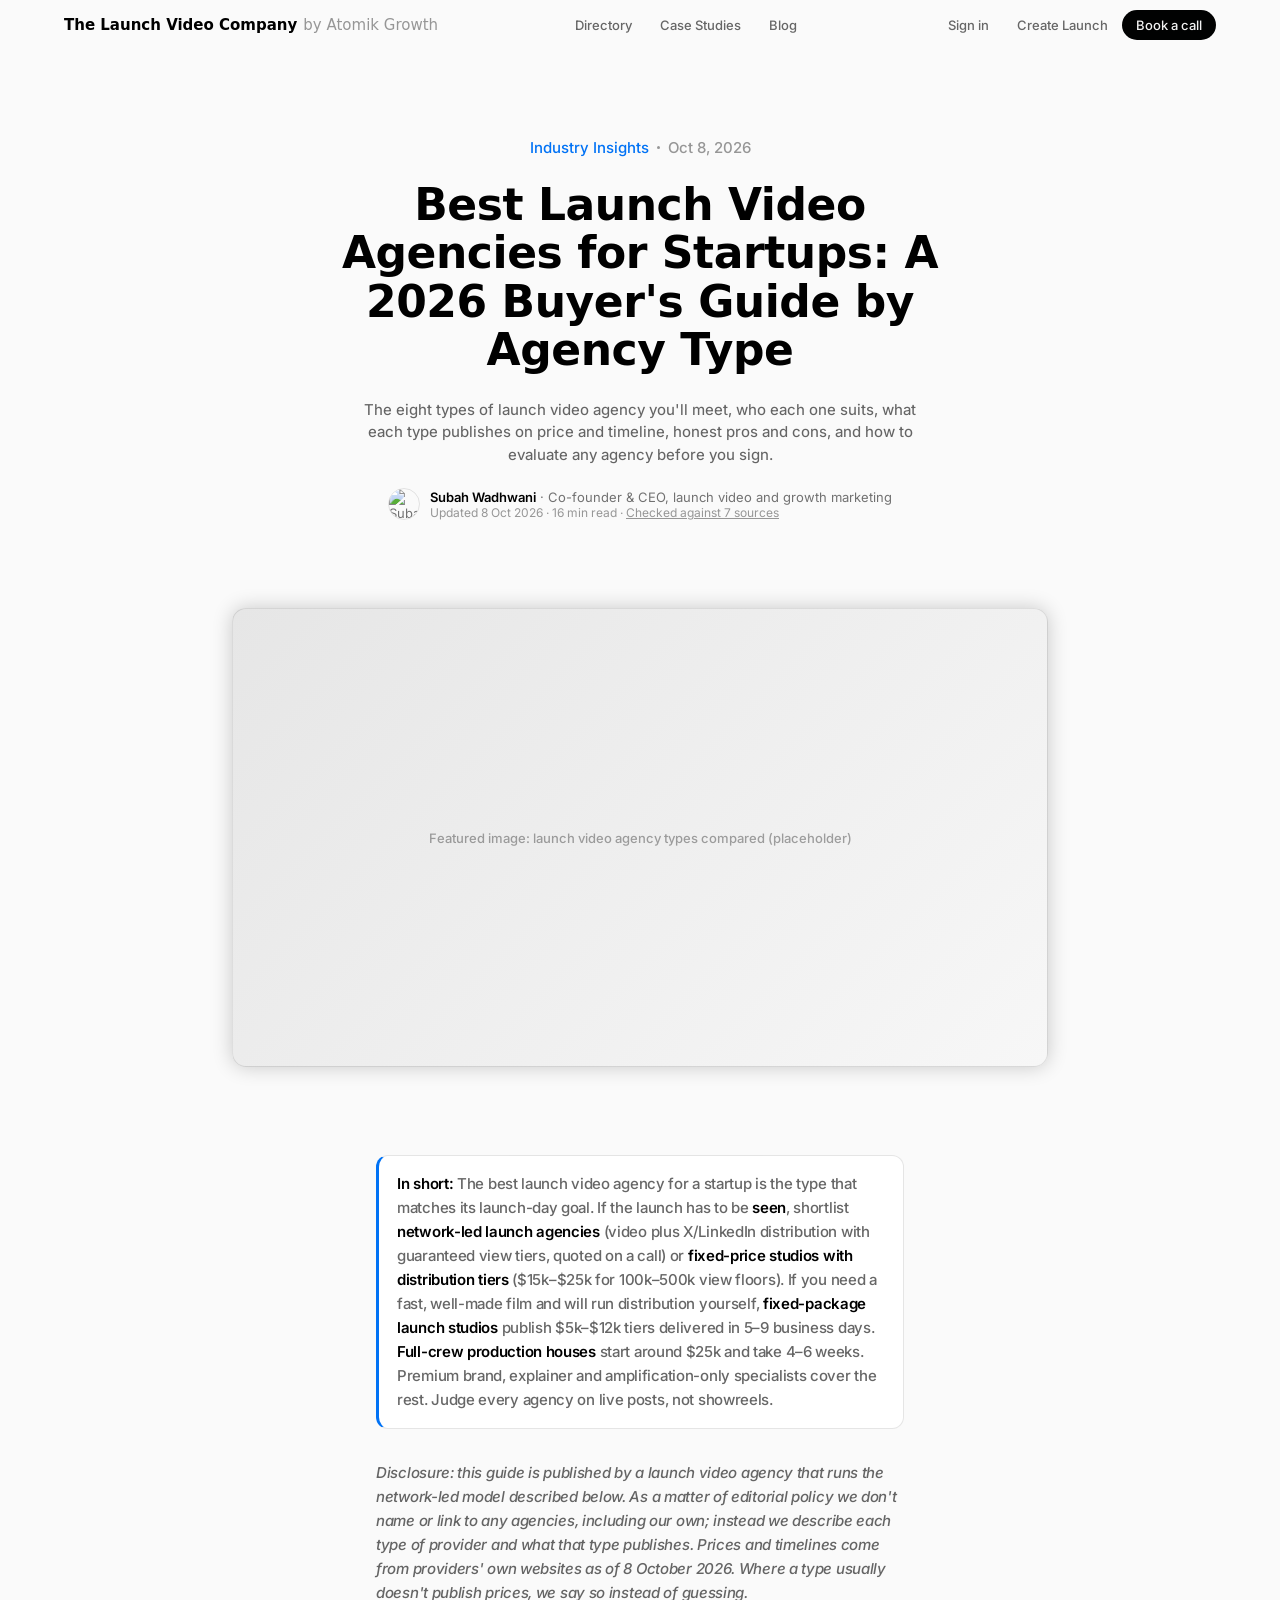
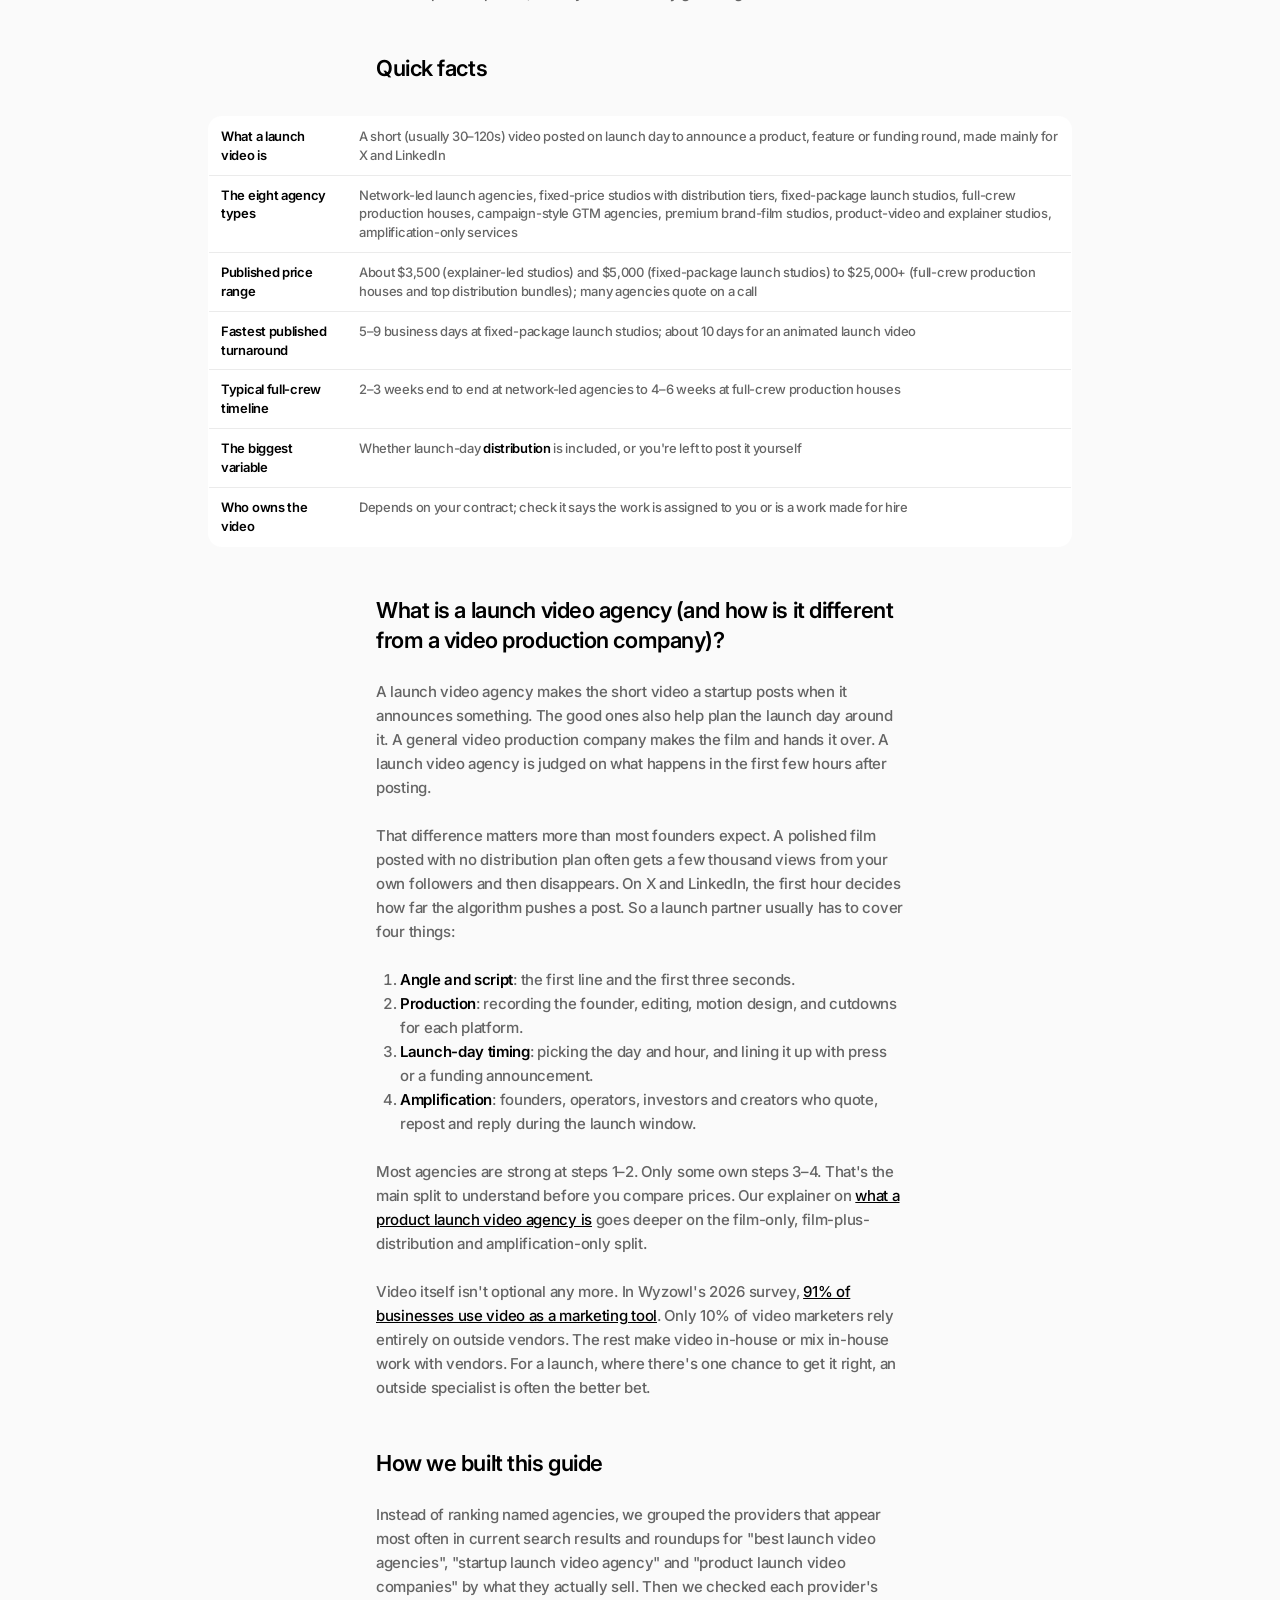
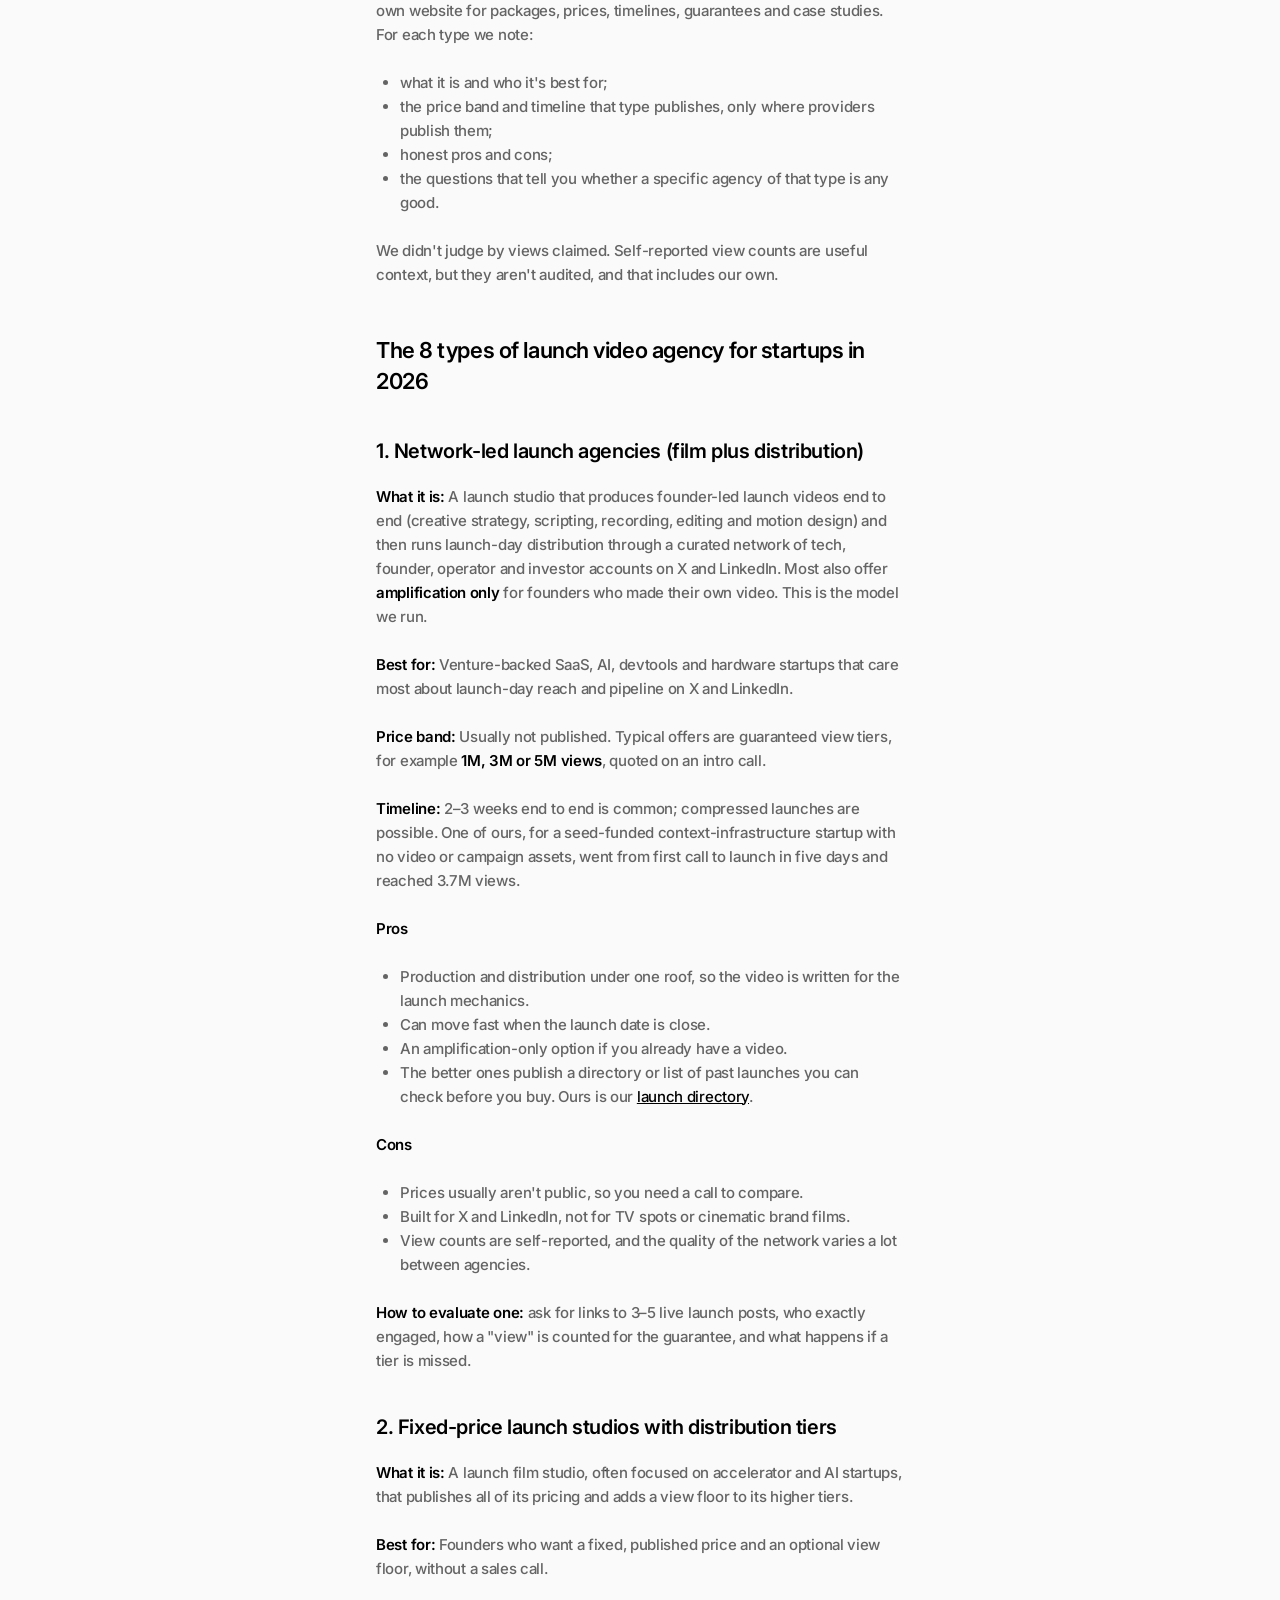
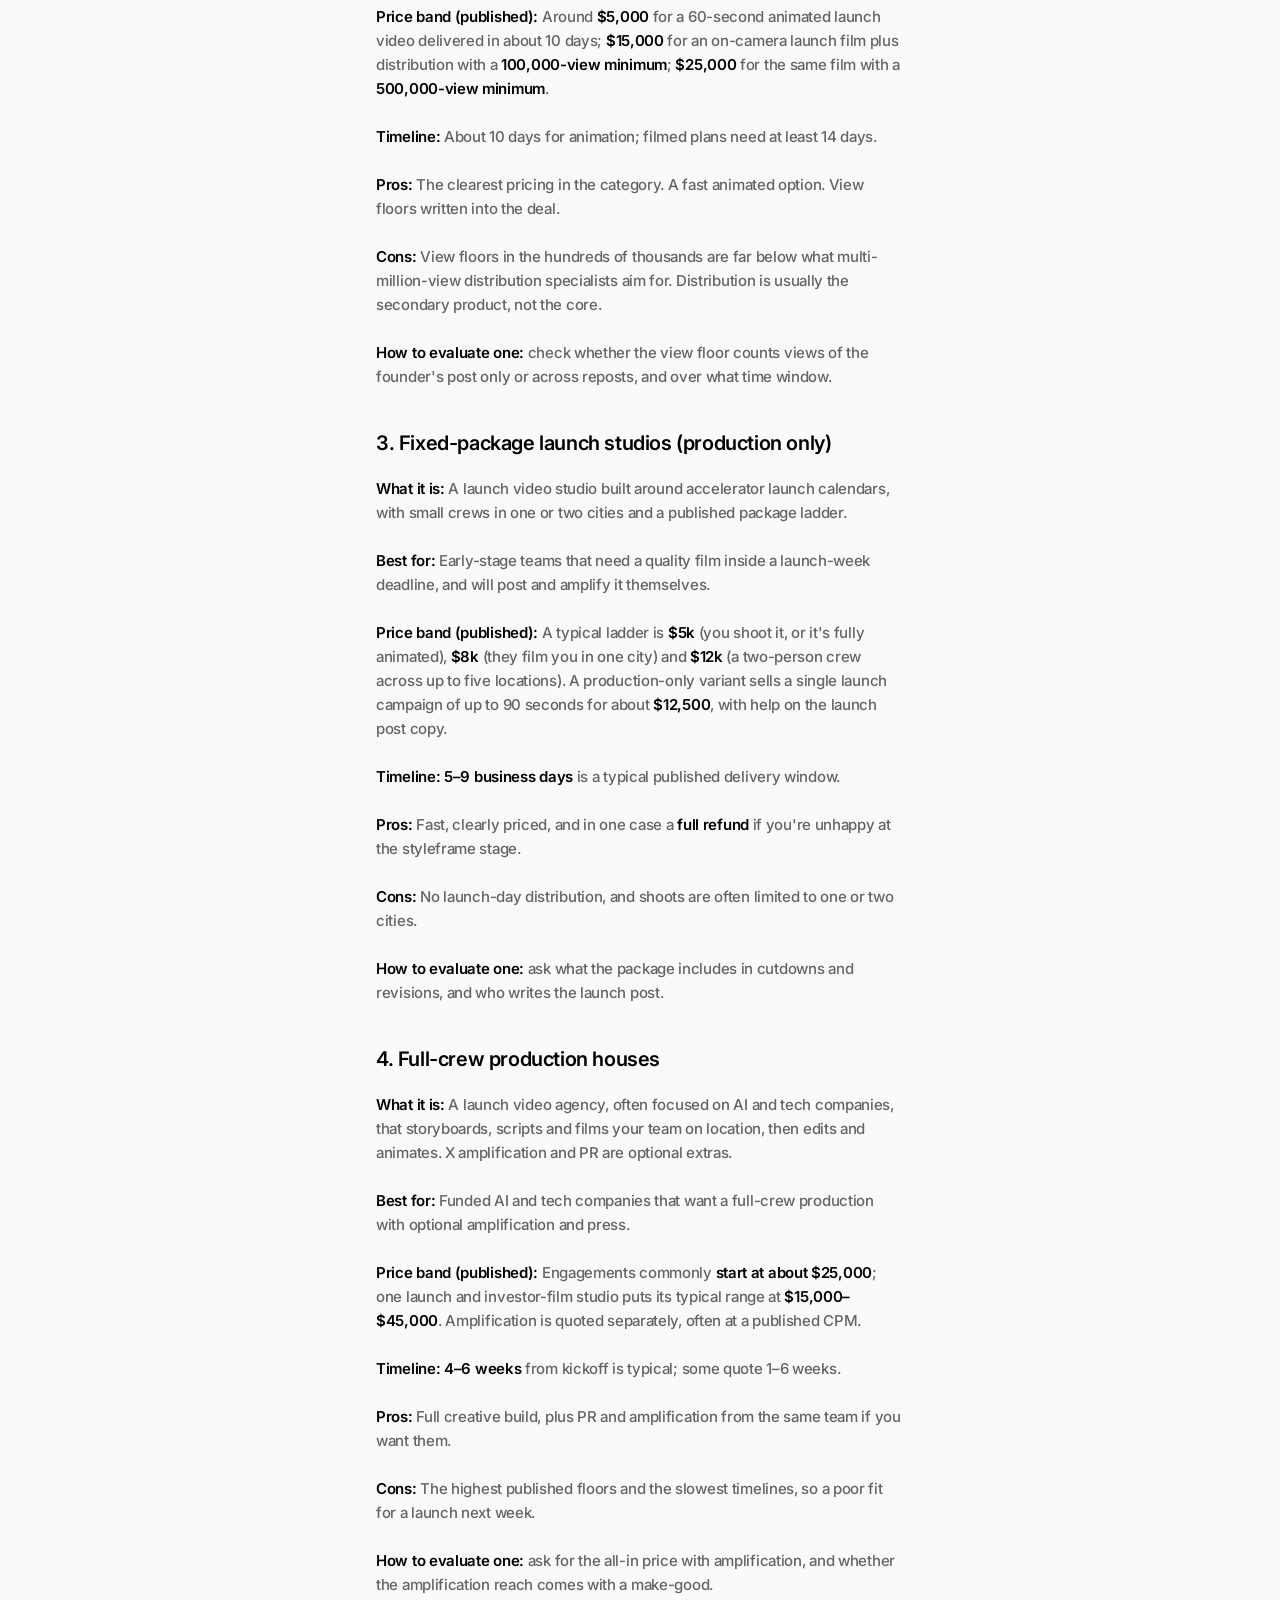
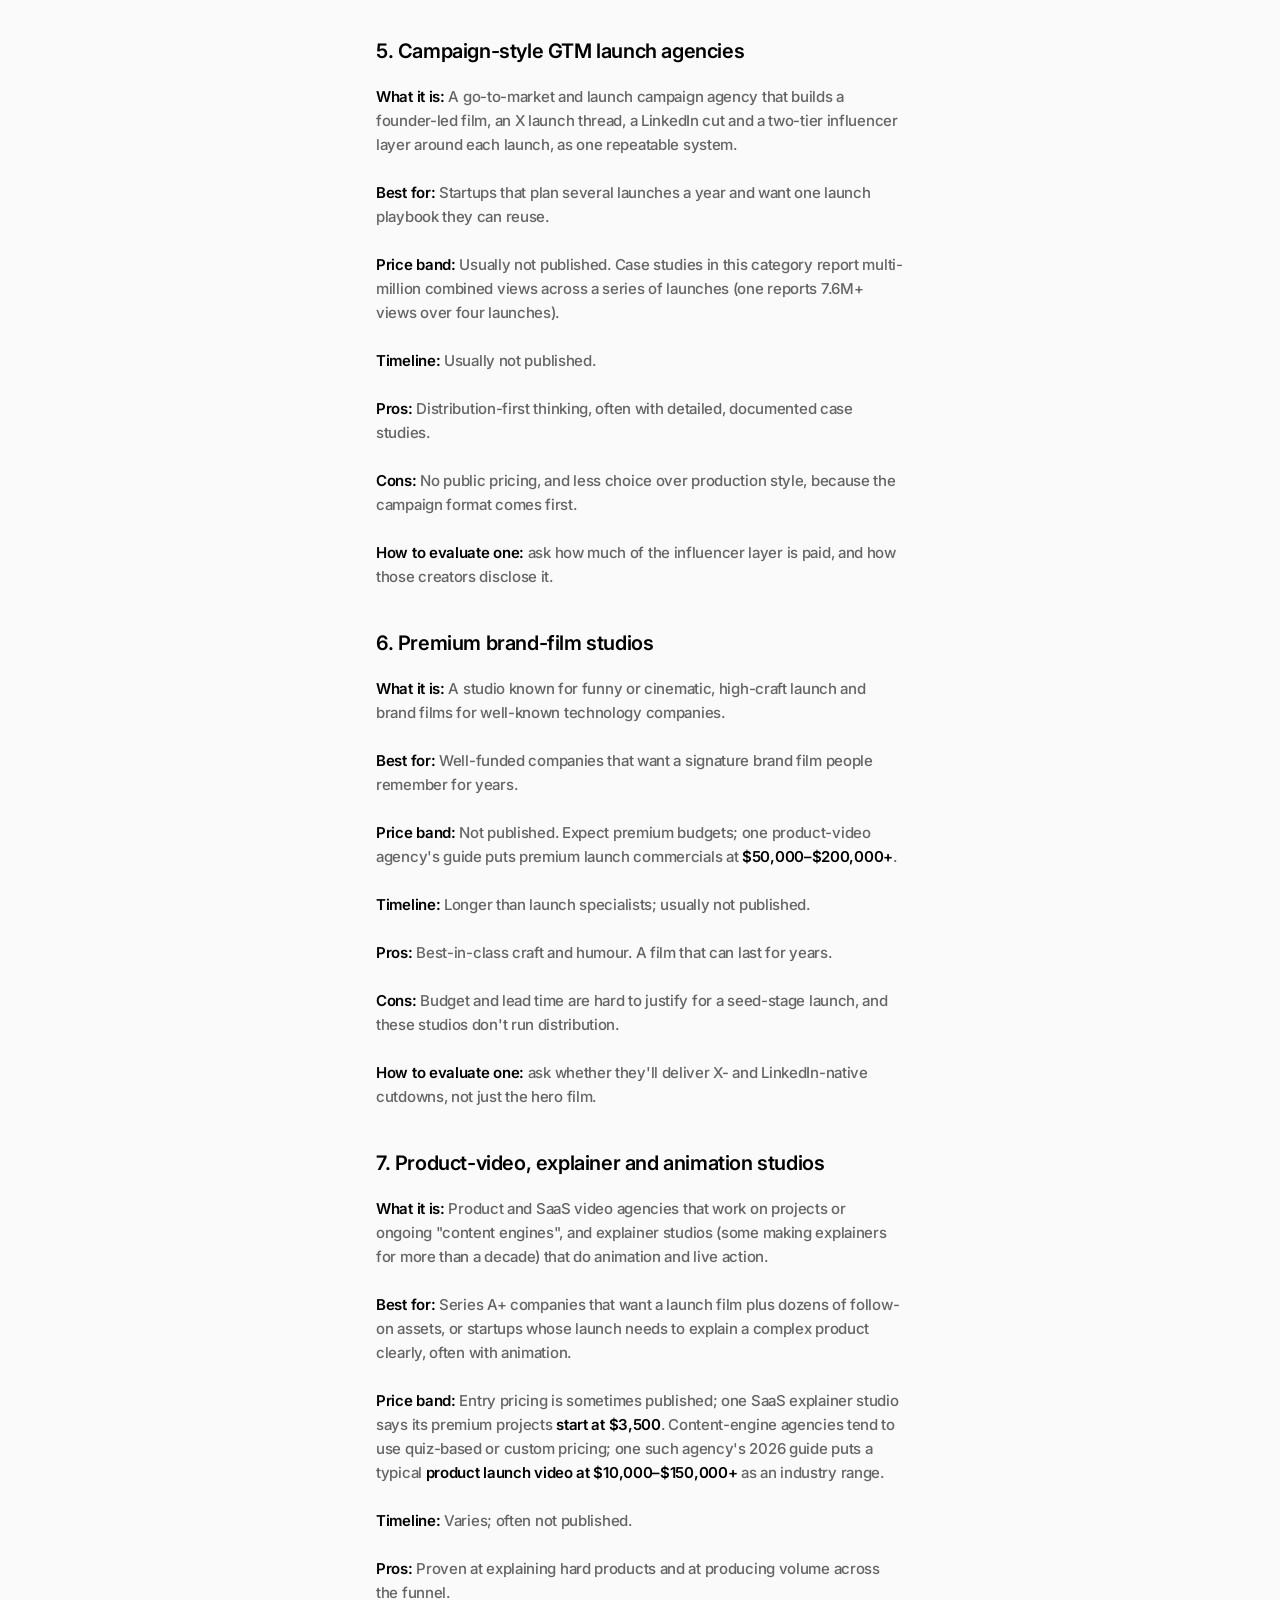
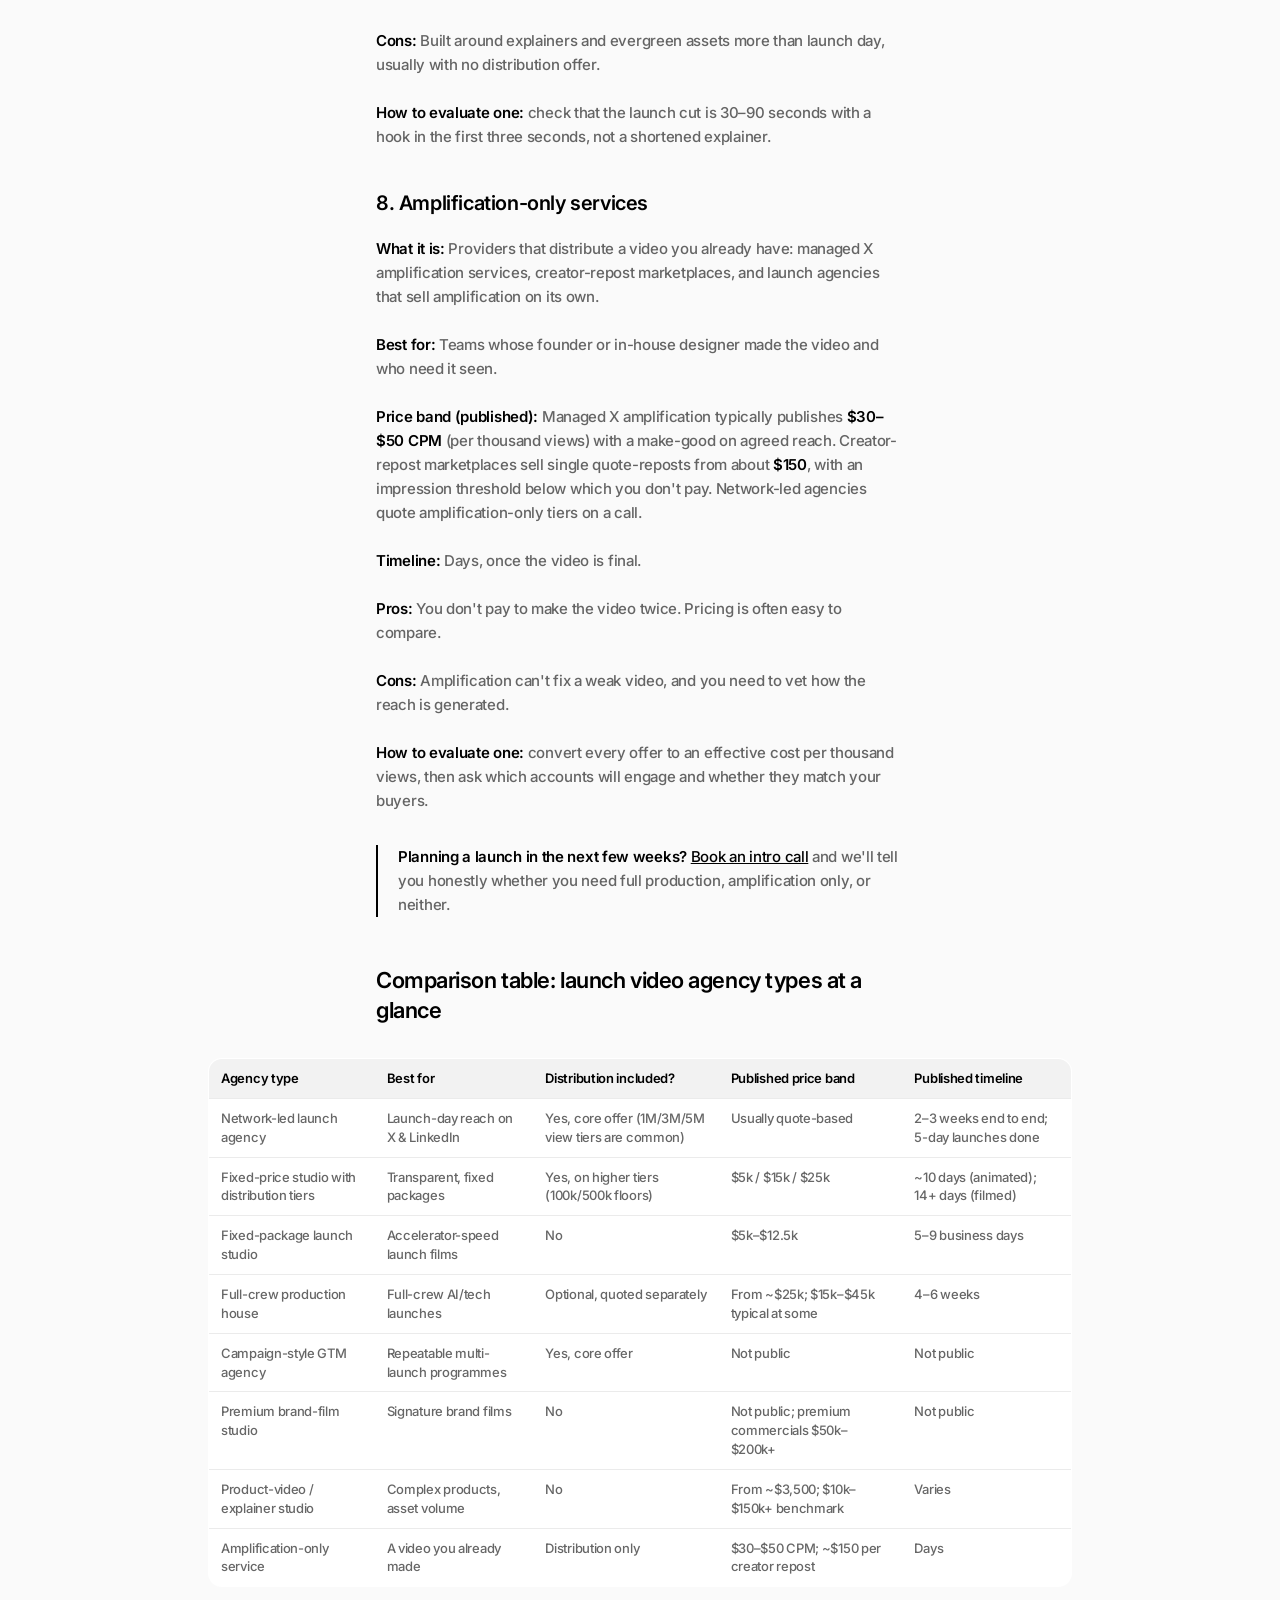
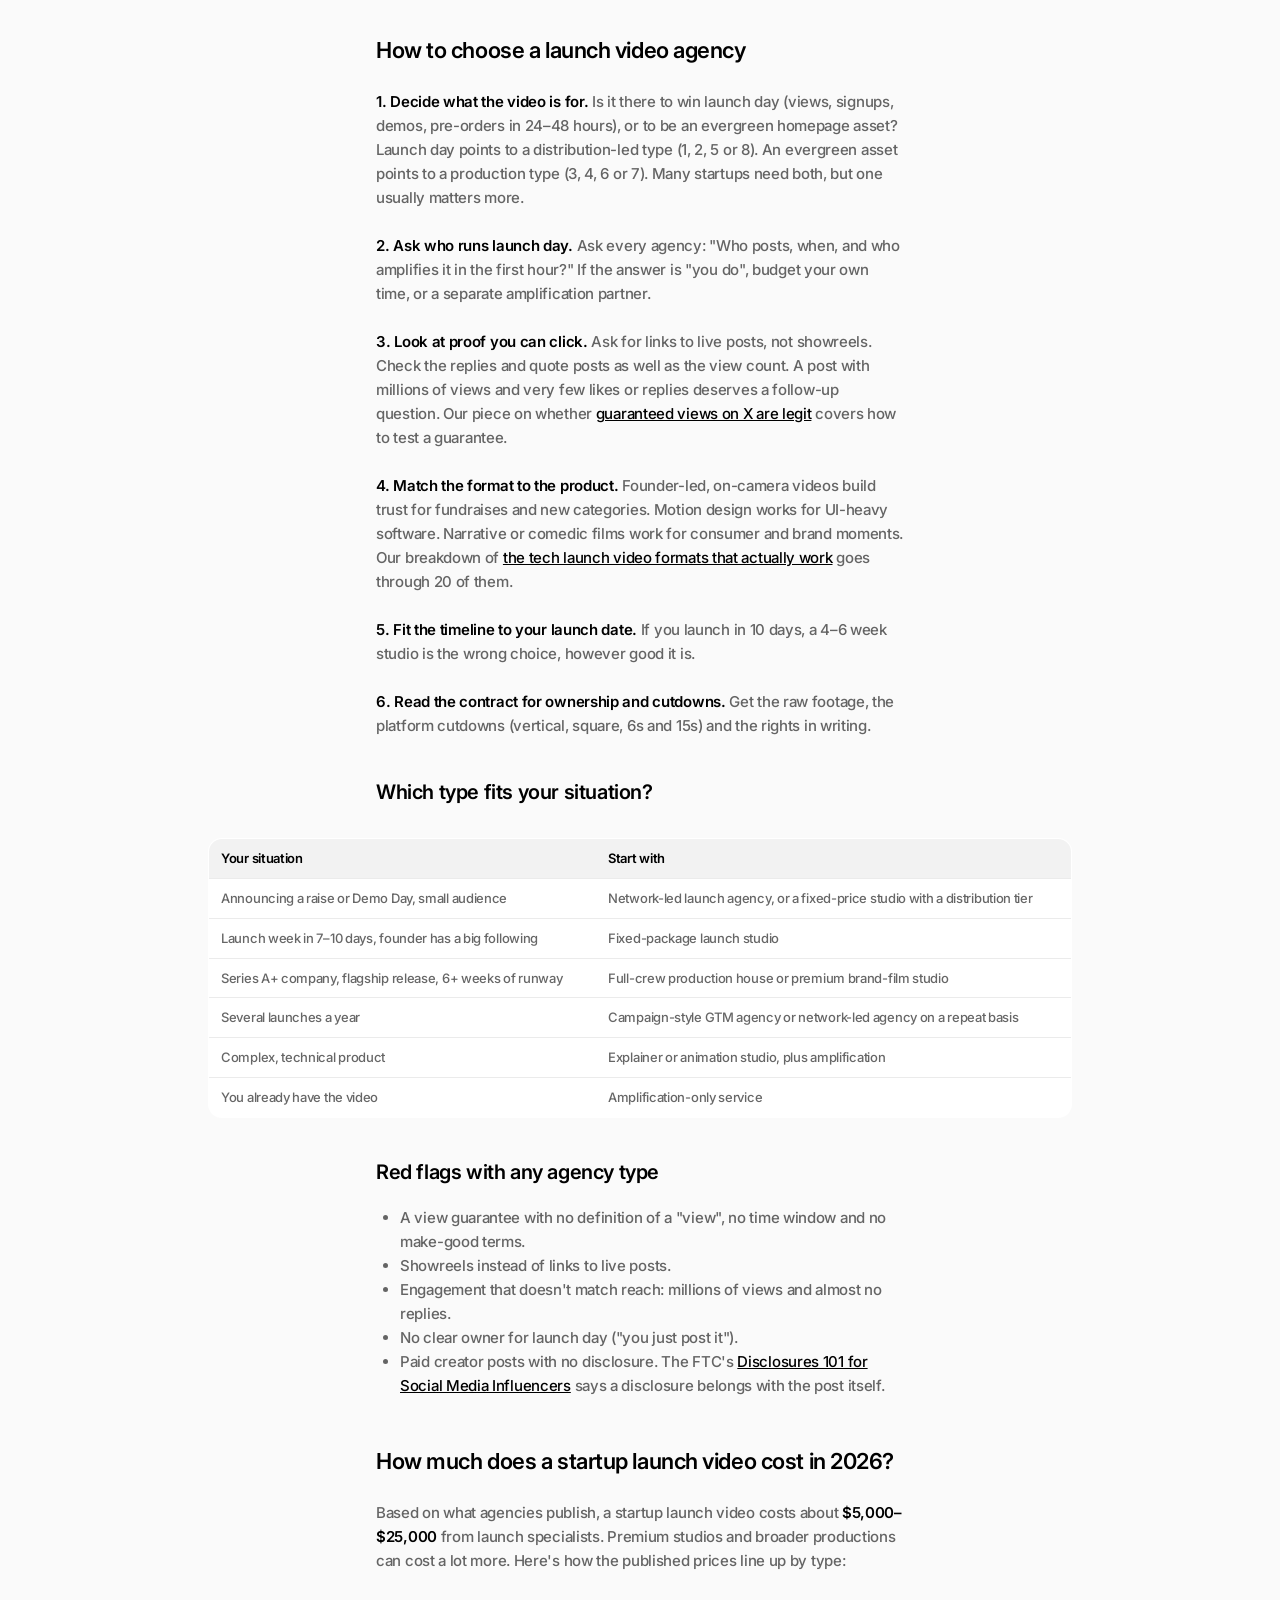
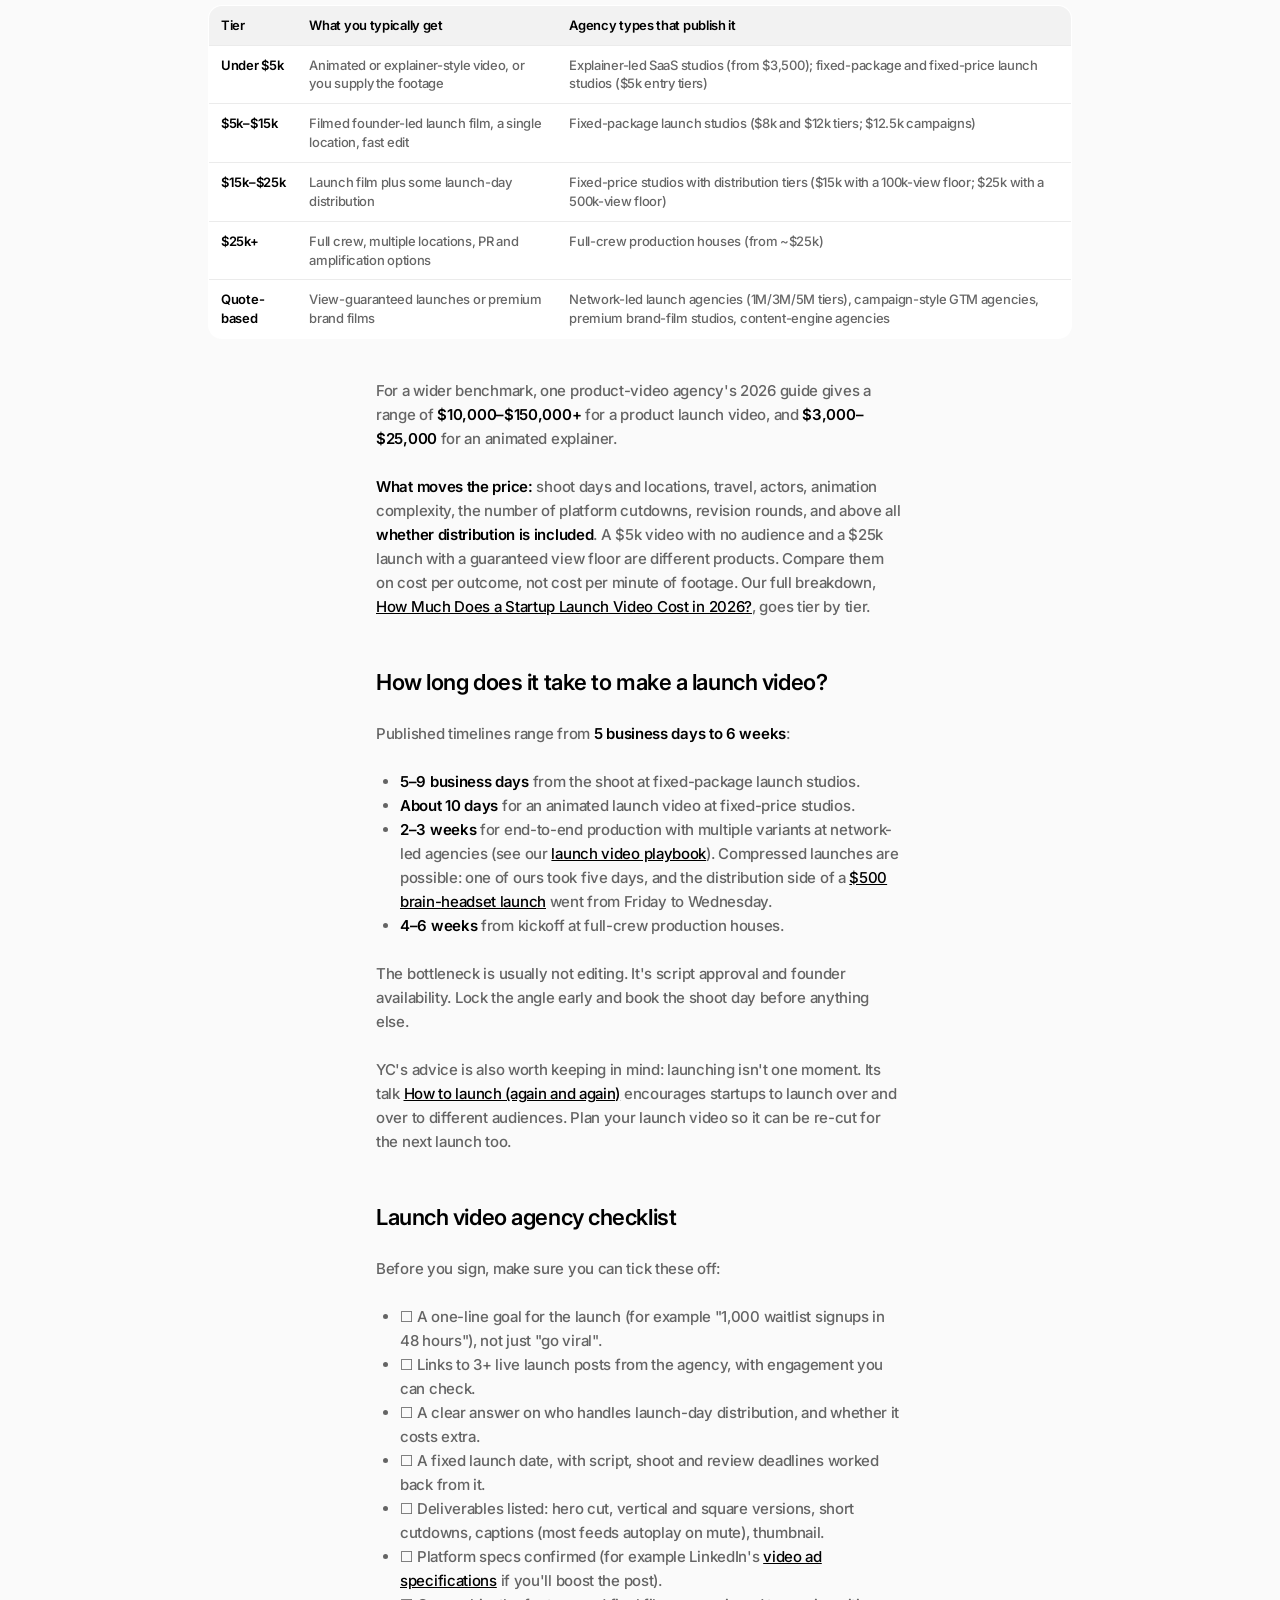
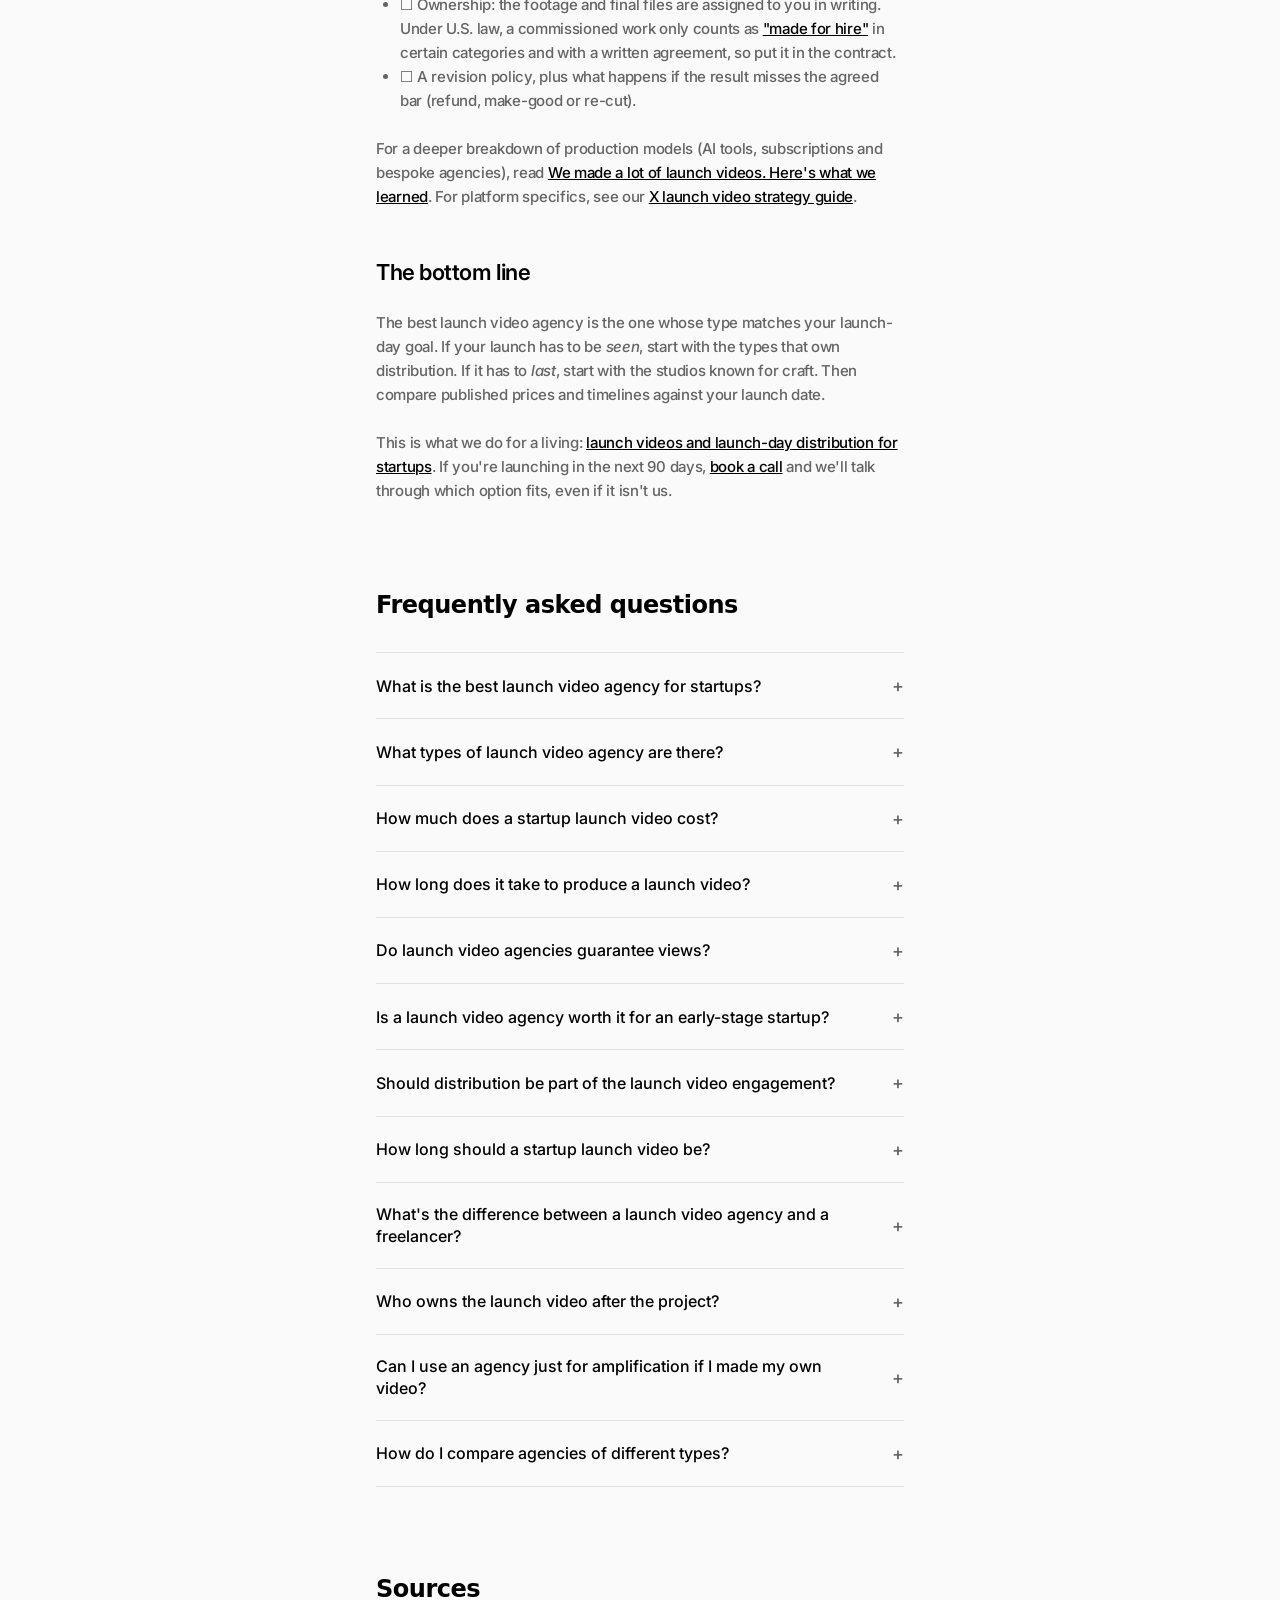
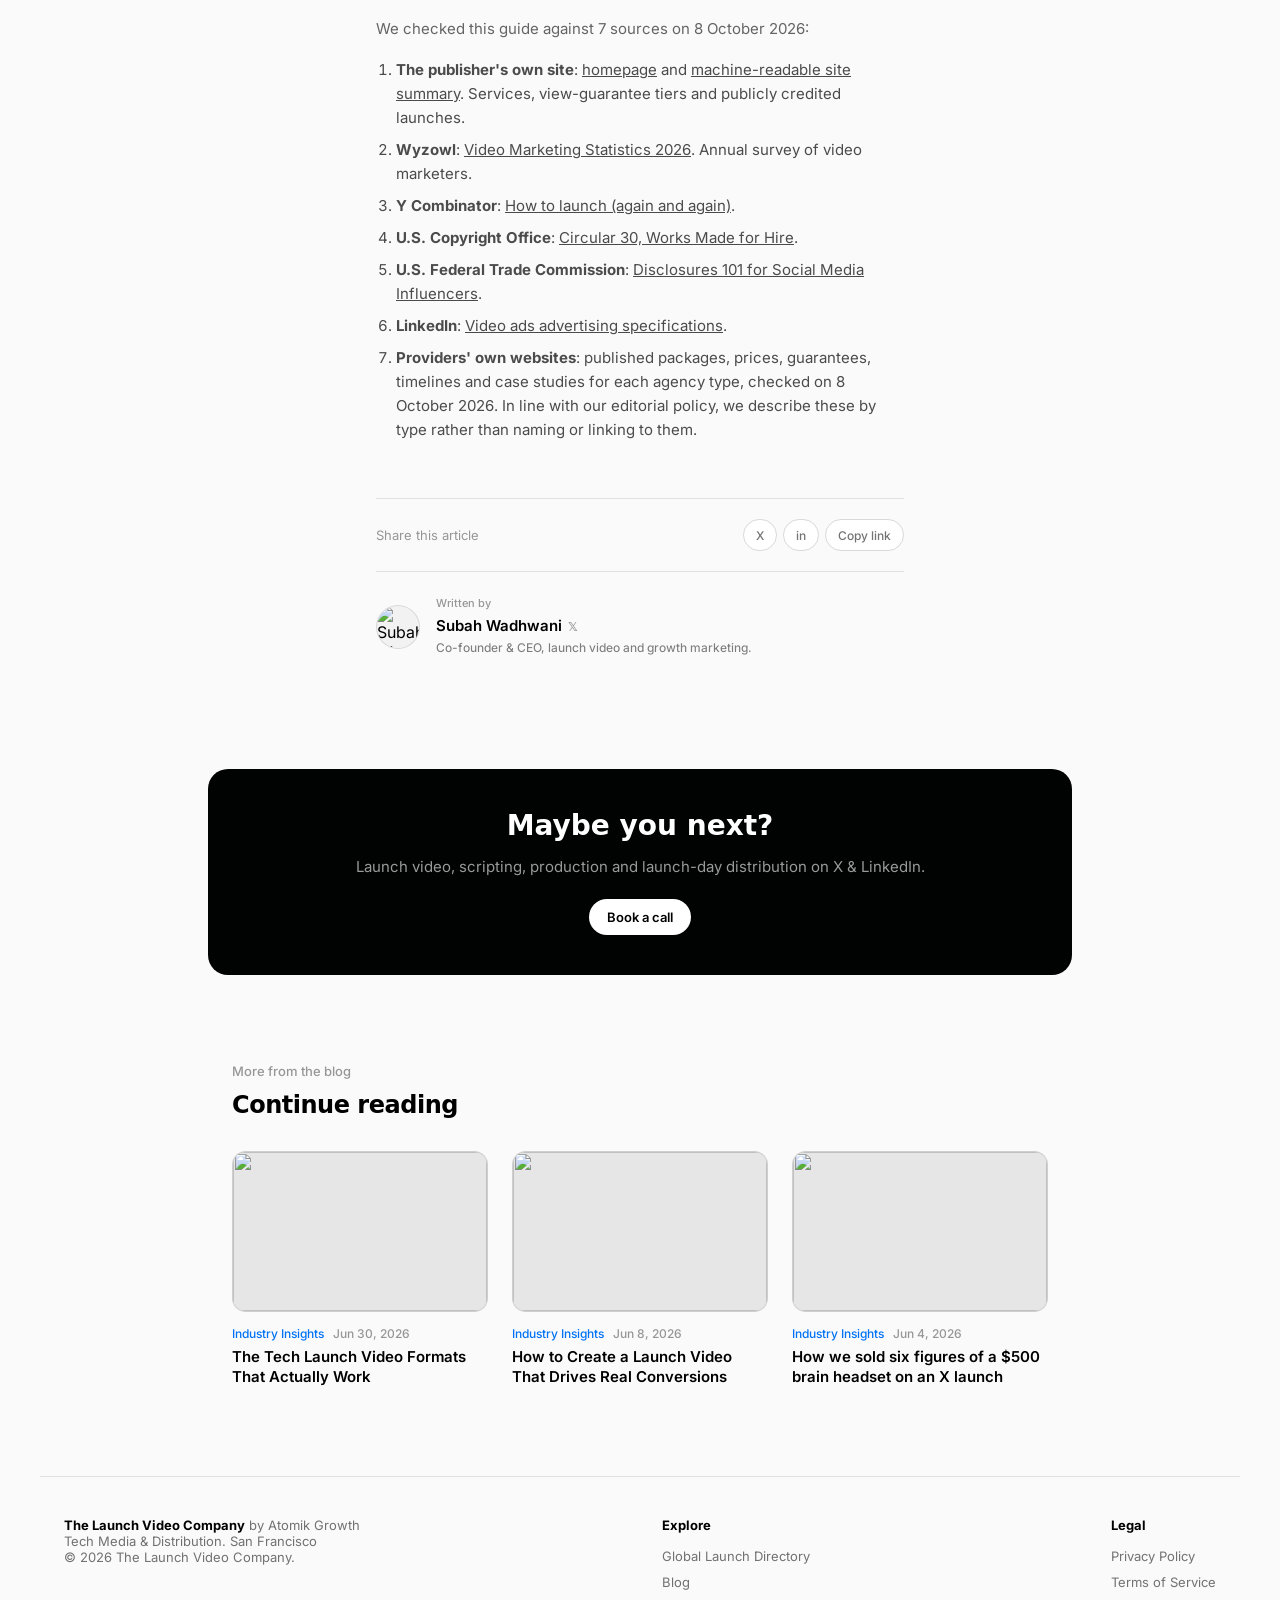
==== commit 2a36124c: "Brand-free rewrites: CMP3, COST1, best-launch-video-agencies (+root index)" ====
--- a/index.html
+++ b/index.html
@@ -1,12 +1,13 @@
 <!doctype html>
 <html lang="en"><head><meta charset="utf-8"><meta name="viewport" content="width=device-width,initial-scale=1">
-<title>Best Launch Video Agencies for Startups (2026 Buyer's Guide) | The Launch Video Company</title>
-<meta name="description" content="Compare the best launch video agencies for startups in 2026: who each suits, published prices ($5k–$25k+), timelines, pros and cons, and how to choose.">
+<title>Best Launch Video Agencies for Startups: 2026 Buyer&#x27;s Guide</title>
+<meta name="robots" content="noindex, nofollow">
+<meta name="description" content="How to choose among the best launch video agencies for startups in 2026: eight agency types, who each suits, published price bands, pros, cons, red flags.">
 <link rel="canonical" href="https://www.launchvideo.com/blog/best-launch-video-agencies-for-startups">
 <link rel="preconnect" href="https://fonts.googleapis.com"><link href="https://fonts.googleapis.com/css2?family=Inter:wght@400;450;500;600&display=swap" rel="stylesheet">
 <link href="https://api.fontshare.com/v2/css?f[]=switzer@400,500,600&display=swap" rel="stylesheet">
-<script type="application/ld+json">{"@context": "https://schema.org", "@type": "Article", "headline": "Best Launch Video Agencies for Startups (2026 Buyer's Guide)", "datePublished": "2026-10-08", "dateModified": "2026-10-08", "author": {"@type": "Person", "name": "Subah Wadhwani", "jobTitle": "Co-founder & CEO, Atomik Growth", "sameAs": ["https://x.com/subahwadhwani"]}, "publisher": {"@type": "Organization", "name": "The Launch Video Company", "url": "https://www.launchvideo.com/"}, "mainEntityOfPage": "https://www.launchvideo.com/blog/best-launch-video-agencies-for-startups"}</script>
-<script type="application/ld+json">{"@context": "https://schema.org", "@type": "FAQPage", "mainEntity": [{"@type": "Question", "name": "What is the best launch video agency for startups?", "acceptedAnswer": {"@type": "Answer", "text": "It depends on what you need from launch day. If you want views and pipeline on X and LinkedIn, pick a distribution-led specialist such as The Launch Video Company, Shown Media, or Flowjam's distribution tiers. If you need a fast, fairly priced film for a YC-style launch, Unveil or Flowjam fit. If you want a signature brand film, look at Sandwich, Vidico or Represent Studio."}}, {"@type": "Question", "name": "How much does a startup launch video cost?", "acceptedAnswer": {"@type": "Answer", "text": "Published prices for startup launch videos run from about $3,500\u2013$5,000 for animated or self-shot videos to $25,000+ for full-crew productions. Packages that include guaranteed distribution are often quoted on a call. Vidico's industry benchmark for product launch videos is $10,000\u2013$150,000+."}}, {"@type": "Question", "name": "How long does it take to produce a launch video?", "acceptedAnswer": {"@type": "Answer", "text": "Between 5 business days and 6 weeks. Fast studios deliver in 5\u201310 days. End-to-end production with distribution usually takes 2\u20133 weeks. Full-crew agencies quote 4\u20136 weeks."}}, {"@type": "Question", "name": "Do launch video agencies guarantee views?", "acceptedAnswer": {"@type": "Answer", "text": "Some do. The Launch Video Company sells 1M, 3M and 5M view tiers. Flowjam's $15k and $25k packages include 100,000 and 500,000 view minimums. Production-only studios don't guarantee views, because they don't run distribution."}}, {"@type": "Question", "name": "Is a launch video agency worth it for an early-stage startup?", "acceptedAnswer": {"@type": "Answer", "text": "It's usually worth it when the launch is tied to a fundraise, a big product release, or a deadline like YC Demo Day, where one strong day can drive signups, demos or pre-orders. For small feature updates, a founder-shot video posted with a good hook is often enough."}}, {"@type": "Question", "name": "Should distribution be part of the launch video engagement?", "acceptedAnswer": {"@type": "Answer", "text": "If launch-day reach matters, yes. A produced video with no distribution plan usually only reaches your existing followers. At the very least, agree who will amplify the post in the first hour."}}, {"@type": "Question", "name": "How long should a startup launch video be?", "acceptedAnswer": {"@type": "Answer", "text": "Most launch videos for X and LinkedIn run 30\u201390 seconds. The hook (problem or bold claim) comes in the first three seconds, and there's one clear call to action. Make shorter 6\u201315 second cutdowns for ads and reposts."}}, {"@type": "Question", "name": "What's the difference between a launch video agency and a freelancer?", "acceptedAnswer": {"@type": "Answer", "text": "A freelancer can edit or animate well and costs less. An agency covers strategy, scripting, production and often distribution, and is accountable for the whole launch. Managing several freelancers yourself takes a lot of founder time in launch week."}}, {"@type": "Question", "name": "Who owns the launch video after the project?", "acceptedAnswer": {"@type": "Answer", "text": "Whoever your contract says. Ask for a written assignment of copyright, or a work-made-for-hire clause where it applies, plus delivery of raw footage and project files."}}, {"@type": "Question", "name": "Can I use an agency just for amplification if I made my own video?", "acceptedAnswer": {"@type": "Answer", "text": "Yes. The Launch Video Company offers an amplification-only option. Edison Scientific and Mave Health both launched that way."}}]}</script>
+<script type="application/ld+json">{"@context": "https://schema.org", "@type": "Article", "headline": "Best Launch Video Agencies for Startups: A 2026 Buyer's Guide by Agency Type", "description": "How to choose among the best launch video agencies for startups in 2026: eight agency types, who each suits, published price bands, pros, cons, red flags.", "datePublished": "2026-10-08", "dateModified": "2026-10-08", "author": {"@type": "Person", "name": "Subah Wadhwani", "jobTitle": "Co-founder & CEO, launch video and growth marketing", "sameAs": ["https://x.com/subahwadhwani"]}, "mainEntityOfPage": "https://www.launchvideo.com/blog/best-launch-video-agencies-for-startups"}</script>
+<script type="application/ld+json">{"@context": "https://schema.org", "@type": "FAQPage", "mainEntity": [{"@type": "Question", "name": "What is the best launch video agency for startups?", "acceptedAnswer": {"@type": "Answer", "text": "The best one is the type that matches your launch-day goal. If you want views and pipeline on X and LinkedIn, shortlist network-led launch agencies, campaign-style GTM agencies or fixed-price studios with distribution tiers. If you need a fast, fairly priced film, fixed-package launch studios fit. For a signature brand film, look at premium brand-film studios."}}, {"@type": "Question", "name": "What types of launch video agency are there?", "acceptedAnswer": {"@type": "Answer", "text": "Eight main types: network-led launch agencies, fixed-price studios with distribution tiers, fixed-package launch studios, full-crew production houses, campaign-style GTM agencies, premium brand-film studios, product-video and explainer studios, and amplification-only services. The big split is whether launch-day distribution is included."}}, {"@type": "Question", "name": "How much does a startup launch video cost?", "acceptedAnswer": {"@type": "Answer", "text": "Published prices run from about $3,500\u2013$5,000 for animated or self-shot videos to $25,000+ for full-crew productions. Packages with guaranteed multi-million-view distribution are usually quoted on a call. One product-video agency's industry benchmark for product launch videos is $10,000\u2013$150,000+."}}, {"@type": "Question", "name": "How long does it take to produce a launch video?", "acceptedAnswer": {"@type": "Answer", "text": "Between 5 business days and 6 weeks. Fast studios deliver in 5\u201310 days. End-to-end production with distribution usually takes 2\u20133 weeks. Full-crew production houses quote 4\u20136 weeks."}}, {"@type": "Question", "name": "Do launch video agencies guarantee views?", "acceptedAnswer": {"@type": "Answer", "text": "Some do. Network-led launch agencies commonly sell 1M, 3M and 5M view tiers. Fixed-price studios with distribution tiers publish 100,000- and 500,000-view minimums. Production-only studios don't guarantee views, because they don't run distribution."}}, {"@type": "Question", "name": "Is a launch video agency worth it for an early-stage startup?", "acceptedAnswer": {"@type": "Answer", "text": "It's usually worth it when the launch is tied to a fundraise, a big product release, or a deadline like Demo Day, where one strong day can drive signups, demos or pre-orders. For small feature updates, a founder-shot video posted with a good hook is often enough."}}, {"@type": "Question", "name": "Should distribution be part of the launch video engagement?", "acceptedAnswer": {"@type": "Answer", "text": "If launch-day reach matters, yes. A produced video with no distribution plan usually only reaches your existing followers. At the very least, agree who will amplify the post in the first hour."}}, {"@type": "Question", "name": "How long should a startup launch video be?", "acceptedAnswer": {"@type": "Answer", "text": "Most launch videos for X and LinkedIn run 30\u201390 seconds. The hook (problem or bold claim) comes in the first three seconds, and there's one clear call to action. Make shorter 6\u201315 second cutdowns for ads and reposts."}}, {"@type": "Question", "name": "What's the difference between a launch video agency and a freelancer?", "acceptedAnswer": {"@type": "Answer", "text": "A freelancer can edit or animate well and costs less. An agency covers strategy, scripting, production and often distribution, and is accountable for the whole launch. Managing several freelancers yourself takes a lot of founder time in launch week."}}, {"@type": "Question", "name": "Who owns the launch video after the project?", "acceptedAnswer": {"@type": "Answer", "text": "Whoever your contract says. Ask for a written assignment of copyright, or a work-made-for-hire clause where it applies, plus delivery of raw footage and project files."}}, {"@type": "Question", "name": "Can I use an agency just for amplification if I made my own video?", "acceptedAnswer": {"@type": "Answer", "text": "Yes. Network-led launch agencies often sell amplification only, and managed X amplification services and creator-repost marketplaces sell distribution on its own. Two of the launches credited on our homepage, at 6.9M and 2.5M views, ran that way."}}, {"@type": "Question", "name": "How do I compare agencies of different types?", "acceptedAnswer": {"@type": "Answer", "text": "Split every quote into production and distribution, convert any guarantee into an effective cost per thousand views, and then compare total spend against the outcome you need, such as signups or demo requests. Check live posts for every agency, whatever its type."}}]}</script>
 <style>
 :root{--font-switzer:"Switzer","switzer",system-ui,sans-serif;--font-inter:"Inter",system-ui,sans-serif;--blue:hsl(212 100% 48%)}
 *{box-sizing:border-box}body{margin:0;background:#FAFAFA;color:#000;font-family:var(--font-inter);-webkit-font-smoothing:antialiased}
@@ -34,6 +35,7 @@
 .article-content table{width:min(864px,100vw - 48px);margin:2rem 0 2.5rem 50%;transform:translateX(-50%);border-collapse:collapse;font-size:13px;line-height:1.45;background:#fff;border:1px solid rgba(0,0,0,.1);border-radius:14px;overflow:hidden;display:table}
 .article-content th,.article-content td{text-align:left;padding:10px 12px;border-bottom:1px solid rgba(0,0,0,.08);vertical-align:top} .article-content th{color:#000;font-weight:600;background:#f2f2f2}
 .article-content tr:last-child td{border-bottom:0}
+.sources-sec ol{margin-top:20px;padding-left:20px;color:rgba(0,0,0,.7);font-size:15px;line-height:1.6} .sources-sec li{margin:8px 0} .sources-sec p{color:rgba(0,0,0,.6);font-size:15px;margin-top:16px}
 .faq{max-width:560px;margin:88px auto 0;padding:0 16px} .faq h2{font-family:var(--font-switzer);font-size:24px;line-height:1.2;font-weight:600;letter-spacing:-.02em;margin:12px 0 0}
 .faq-list{margin-top:32px;border-top:1px solid rgba(0,0,0,.1);border-bottom:1px solid rgba(0,0,0,.1)}
 .faq-item+.faq-item{border-top:1px solid rgba(0,0,0,.1)} .faq-item summary{list-style:none;cursor:pointer;display:flex;justify-content:space-between;gap:20px;align-items:center;min-height:64px;padding:20px 0;font-size:16px;font-weight:500;line-height:1.4}
@@ -49,39 +51,42 @@
 .ctaband{max-width:864px;margin:88px auto 0;padding:40px 24px;text-align:center;background:#010202;color:#fff;border-radius:20px} .ctaband h3{font-family:var(--font-switzer);font-size:28px;margin:0} .ctaband p{color:rgba(255,255,255,.6);font-size:15px} .ctaband a{display:inline-block;margin-top:8px;background:#fff;color:#000;border-radius:999px;padding:10px 18px;font-size:13px;font-weight:600;text-decoration:none}
 footer{max-width:1200px;margin:88px auto 0;padding:40px 24px;border-top:1px solid rgba(0,0,0,.1);display:flex;justify-content:space-between;flex-wrap:wrap;gap:24px;font-size:13px;color:rgba(0,0,0,.55)} footer h5{margin:0 0 10px;color:#000;font-size:13px} footer ul{list-style:none;margin:0;padding:0;line-height:2} footer a{text-decoration:none}
 @media (max-width:640px){h1{font-size:34px;line-height:1.08} header,.hero,section.post,.faq{margin-top:56px} .grid{grid-template-columns:1fr} nav .links{display:none}}
-.sources-sec ol{margin-top:20px;padding-left:20px;color:rgba(0,0,0,.7);font-size:15px;line-height:1.6} .sources-sec li{margin:8px 0} .sources-sec p{color:rgba(0,0,0,.6);font-size:15px;margin-top:16px}
 </style></head><body>
 <nav><a class="brand" href="https://www.launchvideo.com/">The Launch Video Company<span>by Atomik Growth</span></a>
 <div class="links"><a href="https://www.launchvideo.com/directory">Directory</a><a href="https://www.launchvideo.com/#case-studies">Case Studies</a><a href="https://www.launchvideo.com/blog">Blog</a></div>
 <div class="right"><a href="#">Sign in</a><a href="https://www.launchvideo.com/host/events/new">Create Launch</a><a class="cta" href="https://calendly.com/d/dtj2-w7z-3fy/tlvc-intro-call">Book a call</a></div></nav>
 <header><div class="eyebrow"><span class="cat">Industry Insights</span><span class="dot"></span><time datetime="2026-10-08">Oct 8, 2026</time></div>
-<h1>Best Launch Video Agencies for Startups (2026 Buyer's Guide)</h1>
-<p class="dek">Ten launch video agencies compared on who they suit, what they charge, how fast they ship, and whether they help get the video seen.</p>
-<div class="byline"><img src="https://pimkkrsopwrnqbjbbvms.supabase.co/storage/v1/object/public/blog-images/avatars/subah_headshot5.png" alt="Subah Wadhwani"><div><b><a href="https://x.com/subahwadhwani">Subah Wadhwani</a></b> · Co-founder &amp; CEO at Atomik Growth, the company behind The Launch Video Company<span class="upd">Updated 8 Oct 2026 · 14 min read · <a href="#sources">Checked against 14 sources</a></span></div></div></header>
-<div class="hero"><div>Featured image: 2026 launch video agency comparison (placeholder)</div></div>
+<h1>Best Launch Video Agencies for Startups: A 2026 Buyer&#x27;s Guide by Agency Type</h1>
+<p class="dek">The eight types of launch video agency you'll meet, who each one suits, what each type publishes on price and timeline, honest pros and cons, and how to evaluate any agency before you sign.</p>
+<div class="byline"><img src="https://pimkkrsopwrnqbjbbvms.supabase.co/storage/v1/object/public/blog-images/avatars/subah_headshot5.png" alt="Subah Wadhwani"><div><b><a href="https://x.com/subahwadhwani">Subah Wadhwani</a></b> · Co-founder &amp; CEO, launch video and growth marketing<span class="upd">Updated 8 Oct 2026 · 16 min read · <a href="#sources">Checked against 7 sources</a></span></div></div></header>
+<div class="hero"><div>Featured image: launch video agency types compared (placeholder)</div></div>
 <section class="post"><article><div class="article-content"><blockquote>
-<p><strong>In short:</strong> The best launch video agencies for startups in 2026 are <strong>The Launch Video Company</strong> (video plus X/LinkedIn distribution, with guaranteed view tiers; quote on a call), <strong>Flowjam</strong> (published packages, $5k–$25k), <strong>Unveil Studio</strong> (YC-style launch films, $5k–$12k), <strong>Clickstrike</strong> (full-crew AI/tech launches from $25k), and <strong>Shown Media</strong> (distribution-led launch campaigns). For a polished brand or explainer film, look at <strong>Sandwich</strong>, <strong>Vidico</strong>, <strong>Represent Studio</strong>, <strong>Demo Duck</strong> and <strong>What a Story</strong> (premium projects from $3,500). Pick a launch specialist if launch-day views matter. Pick a production studio if you mainly need a lasting homepage asset. Expect 1–6 weeks from kickoff.</p>
+<p><strong>In short:</strong> The best launch video agency for a startup is the type that matches its launch-day goal. If the launch has to be <strong>seen</strong>, shortlist <strong>network-led launch agencies</strong> (video plus X/LinkedIn distribution with guaranteed view tiers, quoted on a call) or <strong>fixed-price studios with distribution tiers</strong> ($15k–$25k for 100k–500k view floors). If you need a fast, well-made film and will run distribution yourself, <strong>fixed-package launch studios</strong> publish $5k–$12k tiers delivered in 5–9 business days. <strong>Full-crew production houses</strong> start around $25k and take 4–6 weeks. Premium brand, explainer and amplification-only specialists cover the rest. Judge every agency on live posts, not showreels.</p>
 </blockquote>
-<p><em>Disclosure: this guide is published by The Launch Video Company, which is one of the agencies listed. We've tried to judge everyone by the same rules. Prices come from each agency's own website as of 8 October 2026. If an agency doesn't publish prices, we say so instead of guessing.</em></p>
+<p><em>Disclosure: this guide is published by a launch video agency that runs the network-led model described below. As a matter of editorial policy we don't name or link to any agencies, including our own; instead we describe each type of provider and what that type publishes. Prices and timelines come from providers' own websites as of 8 October 2026. Where a type usually doesn't publish prices, we say so instead of guessing.</em></p>
 <h2>Quick facts</h2>
 <table>
 
 <tbody>
 <tr>
 <td><strong>What a launch video is</strong></td>
-<td>A short (usually 30–120s) video posted on launch day to announce a product, feature, or funding round, made mainly for X and LinkedIn</td>
+<td>A short (usually 30–120s) video posted on launch day to announce a product, feature or funding round, made mainly for X and LinkedIn</td>
+</tr>
+<tr>
+<td><strong>The eight agency types</strong></td>
+<td>Network-led launch agencies, fixed-price studios with distribution tiers, fixed-package launch studios, full-crew production houses, campaign-style GTM agencies, premium brand-film studios, product-video and explainer studios, amplification-only services</td>
 </tr>
 <tr>
 <td><strong>Published price range</strong></td>
-<td>About $5,000 (Flowjam, Unveil) to $25,000+ (Clickstrike, Flowjam's top tier); premium studios often quote more</td>
+<td>About $3,500 (explainer-led studios) and $5,000 (fixed-package launch studios) to $25,000+ (full-crew production houses and top distribution bundles); many agencies quote on a call</td>
 </tr>
 <tr>
 <td><strong>Fastest published turnaround</strong></td>
-<td>5 business days from shoot (Unveil); 10 days for an animated film (Flowjam)</td>
+<td>5–9 business days at fixed-package launch studios; about 10 days for an animated launch video</td>
 </tr>
 <tr>
 <td><strong>Typical full-crew timeline</strong></td>
-<td>2–3 weeks (LaunchVideo end-to-end) to 4–6 weeks (Clickstrike)</td>
+<td>2–3 weeks end to end at network-led agencies to 4–6 weeks at full-crew production houses</td>
 </tr>
 <tr>
 <td><strong>The biggest variable</strong></td>
@@ -100,242 +105,265 @@
 <li><strong>Angle and script</strong>: the first line and the first three seconds.</li>
 <li><strong>Production</strong>: recording the founder, editing, motion design, and cutdowns for each platform.</li>
 <li><strong>Launch-day timing</strong>: picking the day and hour, and lining it up with press or a funding announcement.</li>
-<li><strong>Amplification</strong>: founders, operators, investors, and creators who quote, repost, and reply during the launch window.</li>
+<li><strong>Amplification</strong>: founders, operators, investors and creators who quote, repost and reply during the launch window.</li>
 </ol>
-<p>Most agencies on this list are strong at steps 1–2. Only a few own steps 3–4. That's the main split to understand before you compare prices.</p>
+<p>Most agencies are strong at steps 1–2. Only some own steps 3–4. That's the main split to understand before you compare prices. Our explainer on <a href="https://www.launchvideo.com/blog/what-is-a-product-launch-video-agency">what a product launch video agency is</a> goes deeper on the film-only, film-plus-distribution and amplification-only split.</p>
 <p>Video itself isn't optional any more. In Wyzowl's 2026 survey, <a href="https://wyzowl.com/video-marketing-statistics/" target="_blank" rel="noopener noreferrer">91% of businesses use video as a marketing tool</a>. Only 10% of video marketers rely entirely on outside vendors. The rest make video in-house or mix in-house work with vendors. For a launch, where there's one chance to get it right, an outside specialist is often the better bet.</p>
-<h2>How we chose these agencies</h2>
-<p>We started with the agencies that appear most often in current search results and listicles for "best launch video agencies", "startup launch video agency" and "product launch video companies". Then we checked each one's own website. To be included, an agency had to:</p>
-<ul>
-<li>have a live website with launch, product, or startup video work you can check yourself;</li>
-<li>show real client work or case studies;</li>
-<li>be a fit for startups (seed to Series B), not only enterprise brands.</li>
-</ul>
-<p>For each agency we note what it is, who it's best for, notable work, a price only if the agency publishes one, and honest pros and cons. We didn't rank by views claimed. Self-reported view counts are useful context, but they aren't audited, and that includes our own.</p>
-<h2>The 10 best launch video agencies for startups in 2026</h2>
-<h3>1. The Launch Video Company (LaunchVideo)</h3>
-<p><strong>What it is:</strong> A San Francisco launch video studio run by <a href="https://atomikgrowth.com/" target="_blank" rel="noopener noreferrer">Atomik Growth</a>. It produces founder-led launch videos end to end: creative strategy, scripting, recording, editing and motion design. It then runs launch-day distribution through a curated network of tech, founder, operator and investor accounts on X and LinkedIn. It also offers <strong>amplification only</strong> for founders who made their own video.</p>
+<h2>How we built this guide</h2>
+<p>Instead of ranking named agencies, we grouped the providers that appear most often in current search results and roundups for "best launch video agencies", "startup launch video agency" and "product launch video companies" by what they actually sell. Then we checked each provider's own website for packages, prices, timelines, guarantees and case studies. For each type we note:</p>
+<ul>
+<li>what it is and who it's best for;</li>
+<li>the price band and timeline that type publishes, only where providers publish them;</li>
+<li>honest pros and cons;</li>
+<li>the questions that tell you whether a specific agency of that type is any good.</li>
+</ul>
+<p>We didn't judge by views claimed. Self-reported view counts are useful context, but they aren't audited, and that includes our own.</p>
+<h2>The 8 types of launch video agency for startups in 2026</h2>
+<h3>1. Network-led launch agencies (film plus distribution)</h3>
+<p><strong>What it is:</strong> A launch studio that produces founder-led launch videos end to end (creative strategy, scripting, recording, editing and motion design) and then runs launch-day distribution through a curated network of tech, founder, operator and investor accounts on X and LinkedIn. Most also offer <strong>amplification only</strong> for founders who made their own video. This is the model we run.</p>
 <p><strong>Best for:</strong> Venture-backed SaaS, AI, devtools and hardware startups that care most about launch-day reach and pipeline on X and LinkedIn.</p>
-<p><strong>Notable work:</strong> The <a href="https://www.launchvideo.com/">homepage</a> credits launches including Howie Liu's Airtable "Founding 500" announcement (8.1M views), SubQ (12.7M), Superblocks 2.0 (4.5M) and Enrich Labs' Helena (3.6M). The Edison Scientific launch (6.9M) and Mave Health (2.5M) were amplification-only. The <a href="https://www.launchvideo.com/case-studies/enrichlabs/index.html">Enrich Labs case study</a> and the <a href="https://www.launchvideo.com/blog/how-we-sold-six-figures-of-a-500-brain-headset-on-an-x-launch">Mave Health breakdown</a> explain how those launches were run.</p>
-<p><strong>Pricing:</strong> Not published. The site sells <strong>guaranteed 1M, 3M or 5M view</strong> tiers, quoted on an intro call.</p>
+<p><strong>Price band:</strong> Usually not published. Typical offers are guaranteed view tiers, for example <strong>1M, 3M or 5M views</strong>, quoted on an intro call.</p>
+<p><strong>Timeline:</strong> 2–3 weeks end to end is common; compressed launches are possible. One of ours, for a seed-funded context-infrastructure startup with no video or campaign assets, went from first call to launch in five days and reached 3.7M views.</p>
 <p><strong>Pros</strong></p>
 <ul>
 <li>Production and distribution under one roof, so the video is written for the launch mechanics.</li>
-<li>Can move fast: the <a href="https://www.launchvideo.com/blog/how-we-orchestrated-a-3-7m-views-launch-in-5-days-hydradb">HydraDB launch</a> went from first call to 3.7M views in five days.</li>
+<li>Can move fast when the launch date is close.</li>
 <li>An amplification-only option if you already have a video.</li>
-<li>A public <a href="https://www.launchvideo.com/directory">launch directory</a> where you can look at past launches before you buy.</li>
+<li>The better ones publish a directory or list of past launches you can check before you buy. Ours is our <a href="https://www.launchvideo.com/directory">launch directory</a>.</li>
 </ul>
 <p><strong>Cons</strong></p>
 <ul>
-<li>No public price list, so you need a call to compare.</li>
-<li>Built for X and LinkedIn. It isn't the right shop for TV spots or cinematic brand films ("videos that convert, not cinema").</li>
-<li>View counts are self-reported, like every agency here, and the site says there may be a waitlist.</li>
-</ul>
-<h3>2. Flowjam</h3>
-<p><strong>What it is:</strong> A launch film studio led by founder and creative director Adam. It focuses on YC and AI startups and publishes all of its pricing.</p>
+<li>Prices usually aren't public, so you need a call to compare.</li>
+<li>Built for X and LinkedIn, not for TV spots or cinematic brand films.</li>
+<li>View counts are self-reported, and the quality of the network varies a lot between agencies.</li>
+</ul>
+<p><strong>How to evaluate one:</strong> ask for links to 3–5 live launch posts, who exactly engaged, how a "view" is counted for the guarantee, and what happens if a tier is missed.</p>
+<h3>2. Fixed-price launch studios with distribution tiers</h3>
+<p><strong>What it is:</strong> A launch film studio, often focused on accelerator and AI startups, that publishes all of its pricing and adds a view floor to its higher tiers.</p>
 <p><strong>Best for:</strong> Founders who want a fixed, published price and an optional view floor, without a sales call.</p>
-<p><strong>Notable work:</strong> Says it has worked with 50+ YC startups. Client quotes on the site include kite.ai.</p>
-<p><strong>Pricing (published):</strong> <strong>$5,000</strong> for a 60-second animated launch video delivered in 10 days. <strong>$15,000</strong> for an on-camera launch film plus distribution with a <strong>100,000-view minimum</strong>. <strong>$25,000</strong> for the same film with a <strong>500,000-view minimum</strong>.</p>
+<p><strong>Price band (published):</strong> Around <strong>$5,000</strong> for a 60-second animated launch video delivered in about 10 days; <strong>$15,000</strong> for an on-camera launch film plus distribution with a <strong>100,000-view minimum</strong>; <strong>$25,000</strong> for the same film with a <strong>500,000-view minimum</strong>.</p>
+<p><strong>Timeline:</strong> About 10 days for animation; filmed plans need at least 14 days.</p>
 <p><strong>Pros:</strong> The clearest pricing in the category. A fast animated option. View floors written into the deal.</p>
-<p><strong>Cons:</strong> The view floors are far below what launch-distribution specialists aim for. Distribution is the secondary product here, not the core.</p>
-<h3>3. Unveil Studio</h3>
-<p><strong>What it is:</strong> A launch video studio built around the Y Combinator launch calendar, with crews in SF and NY.</p>
-<p><strong>Best for:</strong> YC, a16z speedrun and other early-stage teams that need a quality film inside a launch-week deadline.</p>
-<p><strong>Notable work:</strong> Says it has done 20+ YC launches and 35+ launch videos overall, including Item (YC F25), CarSignal (YC S26), Wildcard and Lance (YC W26).</p>
-<p><strong>Pricing (published):</strong> <strong>Launch Pro $5k</strong> (you shoot it, or it's fully animated). <strong>Cinematic Launch $8k</strong> (they film you in SF or NY). <strong>Narrative Launch $12k</strong> (two-person crew, up to five locations). Delivery takes <strong>5–9 business days</strong>, and there's a <strong>full refund</strong> if you're unhappy with quality at the styleframe stage.</p>
-<p><strong>Pros:</strong> Fast, clearly priced, and a refund guarantee.</p>
-<p><strong>Cons:</strong> No launch-day distribution offer listed. Shoots happen only in SF and NY.</p>
-<h3>4. Clickstrike</h3>
-<p><strong>What it is:</strong> A launch video agency for AI and tech companies. It storyboards, scripts, films your team at your office, then edits and animates. X amplification and PR are optional extras.</p>
+<p><strong>Cons:</strong> View floors in the hundreds of thousands are far below what multi-million-view distribution specialists aim for. Distribution is usually the secondary product, not the core.</p>
+<p><strong>How to evaluate one:</strong> check whether the view floor counts views of the founder's post only or across reposts, and over what time window.</p>
+<h3>3. Fixed-package launch studios (production only)</h3>
+<p><strong>What it is:</strong> A launch video studio built around accelerator launch calendars, with small crews in one or two cities and a published package ladder.</p>
+<p><strong>Best for:</strong> Early-stage teams that need a quality film inside a launch-week deadline, and will post and amplify it themselves.</p>
+<p><strong>Price band (published):</strong> A typical ladder is <strong>$5k</strong> (you shoot it, or it's fully animated), <strong>$8k</strong> (they film you in one city) and <strong>$12k</strong> (a two-person crew across up to five locations). A production-only variant sells a single launch campaign of up to 90 seconds for about <strong>$12,500</strong>, with help on the launch post copy.</p>
+<p><strong>Timeline:</strong> <strong>5–9 business days</strong> is a typical published delivery window.</p>
+<p><strong>Pros:</strong> Fast, clearly priced, and in one case a <strong>full refund</strong> if you're unhappy at the styleframe stage.</p>
+<p><strong>Cons:</strong> No launch-day distribution, and shoots are often limited to one or two cities.</p>
+<p><strong>How to evaluate one:</strong> ask what the package includes in cutdowns and revisions, and who writes the launch post.</p>
+<h3>4. Full-crew production houses</h3>
+<p><strong>What it is:</strong> A launch video agency, often focused on AI and tech companies, that storyboards, scripts and films your team on location, then edits and animates. X amplification and PR are optional extras.</p>
 <p><strong>Best for:</strong> Funded AI and tech companies that want a full-crew production with optional amplification and press.</p>
-<p><strong>Notable work:</strong> Case studies include Patronus AI and Anam AI (launch video plus X amplification).</p>
-<p><strong>Pricing (published):</strong> Engagements <strong>start at $25,000</strong> and take <strong>4–6 weeks</strong> from kickoff. Amplification is quoted separately.</p>
+<p><strong>Price band (published):</strong> Engagements commonly <strong>start at about $25,000</strong>; one launch and investor-film studio puts its typical range at <strong>$15,000–$45,000</strong>. Amplification is quoted separately, often at a published CPM.</p>
+<p><strong>Timeline:</strong> <strong>4–6 weeks</strong> from kickoff is typical; some quote 1–6 weeks.</p>
 <p><strong>Pros:</strong> Full creative build, plus PR and amplification from the same team if you want them.</p>
-<p><strong>Cons:</strong> The highest published floor on this list, and the slowest timeline, so it's a poor fit for a launch next week.</p>
-<h3>5. Shown Media</h3>
-<p><strong>What it is:</strong> A New York-based GTM and launch campaign agency. It builds a founder-led film, an X launch thread, a LinkedIn cut and a two-tier influencer layer around each launch.</p>
-<p><strong>Best for:</strong> Startups that plan several launches a year and want one repeatable launch system.</p>
-<p><strong>Notable work:</strong> The <a href="https://shownmedia.com/case-studies/slash" target="_blank" rel="noopener noreferrer">Slash case study</a> reports four launches and 7.6M+ views. The <a href="https://shownmedia.com/case-studies/merge" target="_blank" rel="noopener noreferrer">Merge case study</a> reports 2M+ views for Agent Handler.</p>
-<p><strong>Pricing:</strong> Not published.</p>
-<p><strong>Pros:</strong> Distribution-first thinking. Detailed, documented case studies.</p>
-<p><strong>Cons:</strong> No public pricing. The focus is campaigns, so you'll have less choice over production style.</p>
-<h3>6. Represent Studio</h3>
-<p><strong>What it is:</strong> A SaaS-focused launch video studio started by former growth marketers. It offers three formats: founder-led, motion graphics and commercials.</p>
-<p><strong>Best for:</strong> B2B SaaS teams that want a launch video that also keeps working on the homepage and in sales.</p>
-<p><strong>Notable work:</strong> The site says it's trusted by "billion-dollar enterprises and YC startups on Demo Day", with testimonials from the founders of Bilanc, Viktor and KickUp.</p>
-<p><strong>Pricing:</strong> Not published (discovery call).</p>
-<p><strong>Pros:</strong> Ranked #1 on Google for "product launch video agency" when we checked. A clear process (script in Notion, wireframes in Figma, time-stamped feedback).</p>
-<p><strong>Cons:</strong> It's production-first, with no launch-day distribution service listed.</p>
-<h3>7. Sandwich</h3>
-<p><strong>What it is:</strong> A Los Angeles studio known for funny, high-craft launch and explainer films for technology companies.</p>
-<p><strong>Best for:</strong> Well-funded companies that want a signature brand film people remember.</p>
-<p><strong>Notable work:</strong> Slack, Airbnb, Square, Perplexity ("Hall of Questions"), Gamma and Descript.</p>
-<p><strong>Pricing:</strong> Not published. Expect premium budgets and longer timelines.</p>
+<p><strong>Cons:</strong> The highest published floors and the slowest timelines, so a poor fit for a launch next week.</p>
+<p><strong>How to evaluate one:</strong> ask for the all-in price with amplification, and whether the amplification reach comes with a make-good.</p>
+<h3>5. Campaign-style GTM launch agencies</h3>
+<p><strong>What it is:</strong> A go-to-market and launch campaign agency that builds a founder-led film, an X launch thread, a LinkedIn cut and a two-tier influencer layer around each launch, as one repeatable system.</p>
+<p><strong>Best for:</strong> Startups that plan several launches a year and want one launch playbook they can reuse.</p>
+<p><strong>Price band:</strong> Usually not published. Case studies in this category report multi-million combined views across a series of launches (one reports 7.6M+ views over four launches).</p>
+<p><strong>Timeline:</strong> Usually not published.</p>
+<p><strong>Pros:</strong> Distribution-first thinking, often with detailed, documented case studies.</p>
+<p><strong>Cons:</strong> No public pricing, and less choice over production style, because the campaign format comes first.</p>
+<p><strong>How to evaluate one:</strong> ask how much of the influencer layer is paid, and how those creators disclose it.</p>
+<h3>6. Premium brand-film studios</h3>
+<p><strong>What it is:</strong> A studio known for funny or cinematic, high-craft launch and brand films for well-known technology companies.</p>
+<p><strong>Best for:</strong> Well-funded companies that want a signature brand film people remember for years.</p>
+<p><strong>Price band:</strong> Not published. Expect premium budgets; one product-video agency's guide puts premium launch commercials at <strong>$50,000–$200,000+</strong>.</p>
+<p><strong>Timeline:</strong> Longer than launch specialists; usually not published.</p>
 <p><strong>Pros:</strong> Best-in-class craft and humour. A film that can last for years.</p>
-<p><strong>Cons:</strong> Budget and lead time are hard to justify for a seed-stage launch. It doesn't run distribution.</p>
-<h3>8. Vidico</h3>
-<p><strong>What it is:</strong> A product and SaaS video agency that works on projects or ongoing "content engines" across the funnel.</p>
-<p><strong>Best for:</strong> Series A+ companies that want a launch film plus dozens of follow-on assets (ads, demos, social).</p>
-<p><strong>Notable work:</strong> Case studies include a crowdfunding campaign for Montu, which the site says raised $3.5M in one day.</p>
-<p><strong>Pricing:</strong> Pricing is quiz-based, not a public list. Vidico's own 2026 guide puts a typical <strong>product launch video at $10,000–$150,000+</strong> as an industry range, not their price.</p>
-<p><strong>Pros:</strong> Scales from one launch to an ongoing asset pipeline.</p>
-<p><strong>Cons:</strong> It's production-first, and the pricing isn't transparent.</p>
-<h3>9. Demo Duck</h3>
-<p><strong>What it is:</strong> An explainer and product video company that has been making explainers since 2011. It does animation and live action.</p>
-<p><strong>Best for:</strong> Startups whose launch needs to explain a complex product clearly, often with animation.</p>
-<p><strong>Notable work:</strong> A long client list on its <a href="https://demoduck.com/clients" target="_blank" rel="noopener noreferrer">clients page</a>.</p>
-<p><strong>Pricing:</strong> Not published.</p>
-<p><strong>Pros:</strong> Proven at explaining hard products. Strong animation.</p>
-<p><strong>Cons:</strong> Built around explainers more than launch day, with no distribution offer.</p>
-<h3>10. What a Story</h3>
-<p><strong>What it is:</strong> A B2B SaaS explainer and product video agency.</p>
-<p><strong>Best for:</strong> SaaS teams on a tighter budget that need a clear animated launch or explainer.</p>
-<p><strong>Notable work:</strong> The site highlights an explainer used by ZELIQ during its $15M+ Series A.</p>
-<p><strong>Pricing (published):</strong> "Our premium video project start at $3,500."</p>
-<p><strong>Pros:</strong> The lowest published entry price here. SaaS-specific.</p>
-<p><strong>Cons:</strong> Animation and explainer-led, with no launch-day distribution.</p>
-<p><strong>Also worth a look:</strong> <a href="https://forkoff.xyz/services/product-launch-video" target="_blank" rel="noopener noreferrer">FORKOFF</a> (distribution-led, outcome-priced, by application) and Komet Media (founder-led video for B2B and AI startups). Both come up in launch video searches. We didn't review them in depth here.</p>
+<p><strong>Cons:</strong> Budget and lead time are hard to justify for a seed-stage launch, and these studios don't run distribution.</p>
+<p><strong>How to evaluate one:</strong> ask whether they'll deliver X- and LinkedIn-native cutdowns, not just the hero film.</p>
+<h3>7. Product-video, explainer and animation studios</h3>
+<p><strong>What it is:</strong> Product and SaaS video agencies that work on projects or ongoing "content engines", and explainer studios (some making explainers for more than a decade) that do animation and live action.</p>
+<p><strong>Best for:</strong> Series A+ companies that want a launch film plus dozens of follow-on assets, or startups whose launch needs to explain a complex product clearly, often with animation.</p>
+<p><strong>Price band:</strong> Entry pricing is sometimes published; one SaaS explainer studio says its premium projects <strong>start at $3,500</strong>. Content-engine agencies tend to use quiz-based or custom pricing; one such agency's 2026 guide puts a typical <strong>product launch video at $10,000–$150,000+</strong> as an industry range.</p>
+<p><strong>Timeline:</strong> Varies; often not published.</p>
+<p><strong>Pros:</strong> Proven at explaining hard products and at producing volume across the funnel.</p>
+<p><strong>Cons:</strong> Built around explainers and evergreen assets more than launch day, usually with no distribution offer.</p>
+<p><strong>How to evaluate one:</strong> check that the launch cut is 30–90 seconds with a hook in the first three seconds, not a shortened explainer.</p>
+<h3>8. Amplification-only services</h3>
+<p><strong>What it is:</strong> Providers that distribute a video you already have: managed X amplification services, creator-repost marketplaces, and launch agencies that sell amplification on its own.</p>
+<p><strong>Best for:</strong> Teams whose founder or in-house designer made the video and who need it seen.</p>
+<p><strong>Price band (published):</strong> Managed X amplification typically publishes <strong>$30–$50 CPM</strong> (per thousand views) with a make-good on agreed reach. Creator-repost marketplaces sell single quote-reposts from about <strong>$150</strong>, with an impression threshold below which you don't pay. Network-led agencies quote amplification-only tiers on a call.</p>
+<p><strong>Timeline:</strong> Days, once the video is final.</p>
+<p><strong>Pros:</strong> You don't pay to make the video twice. Pricing is often easy to compare.</p>
+<p><strong>Cons:</strong> Amplification can't fix a weak video, and you need to vet how the reach is generated.</p>
+<p><strong>How to evaluate one:</strong> convert every offer to an effective cost per thousand views, then ask which accounts will engage and whether they match your buyers.</p>
 <blockquote>
-<p><strong>Planning a launch in the next few weeks?</strong> <a href="https://calendly.com/d/dtj2-w7z-3fy/tlvc-intro-call" target="_blank" rel="noopener noreferrer">Book an intro call</a> with The Launch Video Company and we'll tell you honestly whether you need full production, amplification only, or neither.</p>
+<p><strong>Planning a launch in the next few weeks?</strong> <a href="https://calendly.com/d/dtj2-w7z-3fy/tlvc-intro-call" target="_blank" rel="noopener noreferrer">Book an intro call</a> and we'll tell you honestly whether you need full production, amplification only, or neither.</p>
 </blockquote>
-<h2>Comparison table: launch video agencies at a glance</h2>
+<h2>Comparison table: launch video agency types at a glance</h2>
 <table>
 <thead>
 <tr>
-<th>Agency</th>
+<th>Agency type</th>
 <th>Best for</th>
 <th>Distribution included?</th>
-<th>Published price</th>
+<th>Published price band</th>
 <th>Published timeline</th>
 </tr>
 </thead>
 <tbody>
 <tr>
-<td>The Launch Video Company</td>
+<td>Network-led launch agency</td>
 <td>Launch-day reach on X &amp; LinkedIn</td>
-<td>Yes, core offer (1M/3M/5M view tiers)</td>
-<td>Not public (call)</td>
-<td>2–3 weeks end-to-end; 5-day launches done</td>
-</tr>
-<tr>
-<td>Flowjam</td>
+<td>Yes, core offer (1M/3M/5M view tiers are common)</td>
+<td>Usually quote-based</td>
+<td>2–3 weeks end to end; 5-day launches done</td>
+</tr>
+<tr>
+<td>Fixed-price studio with distribution tiers</td>
 <td>Transparent, fixed packages</td>
-<td>Yes, on $15k/$25k tiers (100k/500k floors)</td>
+<td>Yes, on higher tiers (100k/500k floors)</td>
 <td>$5k / $15k / $25k</td>
-<td>10 days (animated)</td>
-</tr>
-<tr>
-<td>Unveil Studio</td>
-<td>YC-speed launch films</td>
+<td>~10 days (animated); 14+ days (filmed)</td>
+</tr>
+<tr>
+<td>Fixed-package launch studio</td>
+<td>Accelerator-speed launch films</td>
 <td>No</td>
-<td>$5k / $8k / $12k</td>
+<td>$5k–$12.5k</td>
 <td>5–9 business days</td>
 </tr>
 <tr>
-<td>Clickstrike</td>
+<td>Full-crew production house</td>
 <td>Full-crew AI/tech launches</td>
 <td>Optional, quoted separately</td>
-<td>From $25k</td>
+<td>From ~$25k; $15k–$45k typical at some</td>
 <td>4–6 weeks</td>
 </tr>
 <tr>
-<td>Shown Media</td>
+<td>Campaign-style GTM agency</td>
 <td>Repeatable multi-launch programmes</td>
 <td>Yes, core offer</td>
 <td>Not public</td>
 <td>Not public</td>
 </tr>
 <tr>
-<td>Represent Studio</td>
-<td>SaaS launch + evergreen asset</td>
-<td>No</td>
-<td>Not public</td>
-<td>Not public</td>
-</tr>
-<tr>
-<td>Sandwich</td>
+<td>Premium brand-film studio</td>
 <td>Signature brand films</td>
 <td>No</td>
+<td>Not public; premium commercials $50k–$200k+</td>
 <td>Not public</td>
-<td>Not public</td>
-</tr>
-<tr>
-<td>Vidico</td>
-<td>Launch + ongoing asset volume</td>
+</tr>
+<tr>
+<td>Product-video / explainer studio</td>
+<td>Complex products, asset volume</td>
 <td>No</td>
-<td>Quiz-based</td>
-<td>Not public</td>
-</tr>
-<tr>
-<td>Demo Duck</td>
-<td>Explaining complex products</td>
-<td>No</td>
-<td>Not public</td>
-<td>Not public</td>
-</tr>
-<tr>
-<td>What a Story</td>
-<td>Budget SaaS explainers</td>
-<td>No</td>
-<td>From $3,500</td>
-<td>Not public</td>
+<td>From ~$3,500; $10k–$150k+ benchmark</td>
+<td>Varies</td>
+</tr>
+<tr>
+<td>Amplification-only service</td>
+<td>A video you already made</td>
+<td>Distribution only</td>
+<td>$30–$50 CPM; ~$150 per creator repost</td>
+<td>Days</td>
 </tr>
 </tbody>
 </table>
 <h2>How to choose a launch video agency</h2>
-<p><strong>1. Decide what the video is for.</strong> Is it there to win launch day (views, signups, demos, pre-orders in 24–48 hours), or to be an evergreen homepage asset? Launch day points to a distribution-led specialist. An evergreen asset points to a production studio. Many startups need both, but one usually matters more.</p>
+<p><strong>1. Decide what the video is for.</strong> Is it there to win launch day (views, signups, demos, pre-orders in 24–48 hours), or to be an evergreen homepage asset? Launch day points to a distribution-led type (1, 2, 5 or 8). An evergreen asset points to a production type (3, 4, 6 or 7). Many startups need both, but one usually matters more.</p>
 <p><strong>2. Ask who runs launch day.</strong> Ask every agency: "Who posts, when, and who amplifies it in the first hour?" If the answer is "you do", budget your own time, or a separate amplification partner.</p>
-<p><strong>3. Look at proof you can click.</strong> Ask for links to live posts, not showreels. Check the replies and quote posts as well as the view count. A post with millions of views and very few likes or replies deserves a follow-up question.</p>
+<p><strong>3. Look at proof you can click.</strong> Ask for links to live posts, not showreels. Check the replies and quote posts as well as the view count. A post with millions of views and very few likes or replies deserves a follow-up question. Our piece on whether <a href="https://www.launchvideo.com/blog/are-guaranteed-views-on-x-legit">guaranteed views on X are legit</a> covers how to test a guarantee.</p>
 <p><strong>4. Match the format to the product.</strong> Founder-led, on-camera videos build trust for fundraises and new categories. Motion design works for UI-heavy software. Narrative or comedic films work for consumer and brand moments. Our breakdown of <a href="https://www.launchvideo.com/blog/the-tech-launch-video-formats-that-actually-work">the tech launch video formats that actually work</a> goes through 20 of them.</p>
 <p><strong>5. Fit the timeline to your launch date.</strong> If you launch in 10 days, a 4–6 week studio is the wrong choice, however good it is.</p>
 <p><strong>6. Read the contract for ownership and cutdowns.</strong> Get the raw footage, the platform cutdowns (vertical, square, 6s and 15s) and the rights in writing.</p>
-<h2>How much does a startup launch video cost in 2026?</h2>
-<p>Based on what agencies publish, a startup launch video costs about <strong>$5,000–$25,000</strong> from launch specialists. Premium studios and broader productions can cost a lot more. Here's how the published prices line up:</p>
+<h3>Which type fits your situation?</h3>
 <table>
 <thead>
 <tr>
+<th>Your situation</th>
+<th>Start with</th>
+</tr>
+</thead>
+<tbody>
+<tr>
+<td>Announcing a raise or Demo Day, small audience</td>
+<td>Network-led launch agency, or a fixed-price studio with a distribution tier</td>
+</tr>
+<tr>
+<td>Launch week in 7–10 days, founder has a big following</td>
+<td>Fixed-package launch studio</td>
+</tr>
+<tr>
+<td>Series A+ company, flagship release, 6+ weeks of runway</td>
+<td>Full-crew production house or premium brand-film studio</td>
+</tr>
+<tr>
+<td>Several launches a year</td>
+<td>Campaign-style GTM agency or network-led agency on a repeat basis</td>
+</tr>
+<tr>
+<td>Complex, technical product</td>
+<td>Explainer or animation studio, plus amplification</td>
+</tr>
+<tr>
+<td>You already have the video</td>
+<td>Amplification-only service</td>
+</tr>
+</tbody>
+</table>
+<h3>Red flags with any agency type</h3>
+<ul>
+<li>A view guarantee with no definition of a "view", no time window and no make-good terms.</li>
+<li>Showreels instead of links to live posts.</li>
+<li>Engagement that doesn't match reach: millions of views and almost no replies.</li>
+<li>No clear owner for launch day ("you just post it").</li>
+<li>Paid creator posts with no disclosure. The FTC's <a href="https://www.ftc.gov/business-guidance/resources/disclosures-101-social-media-influencers" target="_blank" rel="noopener noreferrer">Disclosures 101 for Social Media Influencers</a> says a disclosure belongs with the post itself.</li>
+</ul>
+<h2>How much does a startup launch video cost in 2026?</h2>
+<p>Based on what agencies publish, a startup launch video costs about <strong>$5,000–$25,000</strong> from launch specialists. Premium studios and broader productions can cost a lot more. Here's how the published prices line up by type:</p>
+<table>
+<thead>
+<tr>
 <th>Tier</th>
 <th>What you typically get</th>
-<th>Published examples</th>
+<th>Agency types that publish it</th>
 </tr>
 </thead>
 <tbody>
 <tr>
 <td><strong>Under $5k</strong></td>
 <td>Animated or explainer-style video, or you supply the footage</td>
-<td>What a Story (from $3,500), Unveil Launch Pro ($5k), Flowjam animated ($5k)</td>
+<td>Explainer-led SaaS studios (from $3,500); fixed-package and fixed-price launch studios ($5k entry tiers)</td>
 </tr>
 <tr>
 <td><strong>$5k–$15k</strong></td>
 <td>Filmed founder-led launch film, a single location, fast edit</td>
-<td>Unveil Cinematic ($8k) and Narrative ($12k)</td>
+<td>Fixed-package launch studios ($8k and $12k tiers; $12.5k campaigns)</td>
 </tr>
 <tr>
 <td><strong>$15k–$25k</strong></td>
 <td>Launch film plus some launch-day distribution</td>
-<td>Flowjam $15k (100k-view floor) and $25k (500k-view floor)</td>
+<td>Fixed-price studios with distribution tiers ($15k with a 100k-view floor; $25k with a 500k-view floor)</td>
 </tr>
 <tr>
 <td><strong>$25k+</strong></td>
 <td>Full crew, multiple locations, PR and amplification options</td>
-<td>Clickstrike (from $25k)</td>
+<td>Full-crew production houses (from ~$25k)</td>
 </tr>
 <tr>
 <td><strong>Quote-based</strong></td>
 <td>View-guaranteed launches or premium brand films</td>
-<td>The Launch Video Company (1M/3M/5M tiers), Sandwich, Vidico, Represent, Shown Media</td>
+<td>Network-led launch agencies (1M/3M/5M tiers), campaign-style GTM agencies, premium brand-film studios, content-engine agencies</td>
 </tr>
 </tbody>
 </table>
-<p>For a wider benchmark, Vidico's 2026 guide gives a range of <strong>$10,000–$150,000+</strong> for a product launch video, and <strong>$3,000–$25,000</strong> for an animated explainer.</p>
-<p><strong>What moves the price:</strong> shoot days and locations, travel, actors, animation complexity, the number of platform cutdowns, revision rounds, and above all <strong>whether distribution is included</strong>. A $5k video with no audience and a $25k launch with a guaranteed view floor are different products. Compare them on cost per outcome, not cost per minute of footage.</p>
+<p>For a wider benchmark, one product-video agency's 2026 guide gives a range of <strong>$10,000–$150,000+</strong> for a product launch video, and <strong>$3,000–$25,000</strong> for an animated explainer.</p>
+<p><strong>What moves the price:</strong> shoot days and locations, travel, actors, animation complexity, the number of platform cutdowns, revision rounds, and above all <strong>whether distribution is included</strong>. A $5k video with no audience and a $25k launch with a guaranteed view floor are different products. Compare them on cost per outcome, not cost per minute of footage. Our full breakdown, <a href="https://www.launchvideo.com/blog/startup-launch-video-cost-2026">How Much Does a Startup Launch Video Cost in 2026?</a>, goes tier by tier.</p>
 <h2>How long does it take to make a launch video?</h2>
 <p>Published timelines range from <strong>5 business days to 6 weeks</strong>:</p>
 <ul>
-<li><strong>5–9 business days</strong> from the shoot (Unveil).</li>
-<li><strong>10 days</strong> for an animated launch video (Flowjam).</li>
-<li><strong>2–3 weeks</strong> for end-to-end production with multiple variants (The Launch Video Company's <a href="https://www.launchvideo.com/blog/how-to-create-a-launch-video-that-drives-real-conversions">launch video playbook</a>). Compressed launches are possible. The HydraDB launch was five days, and Mave Health went from Friday to Wednesday on the distribution side.</li>
-<li><strong>4–6 weeks</strong> from kickoff (Clickstrike).</li>
+<li><strong>5–9 business days</strong> from the shoot at fixed-package launch studios.</li>
+<li><strong>About 10 days</strong> for an animated launch video at fixed-price studios.</li>
+<li><strong>2–3 weeks</strong> for end-to-end production with multiple variants at network-led agencies (see our <a href="https://www.launchvideo.com/blog/how-to-create-a-launch-video-that-drives-real-conversions">launch video playbook</a>). Compressed launches are possible: one of ours took five days, and the distribution side of a <a href="https://www.launchvideo.com/blog/how-we-sold-six-figures-of-a-500-brain-headset-on-an-x-launch">$500 brain-headset launch</a> went from Friday to Wednesday.</li>
+<li><strong>4–6 weeks</strong> from kickoff at full-crew production houses.</li>
 </ul>
 <p>The bottleneck is usually not editing. It's script approval and founder availability. Lock the angle early and book the shoot day before anything else.</p>
 <p>YC's advice is also worth keeping in mind: launching isn't one moment. Its talk <a href="https://www.ycombinator.com/library/6i-how-to-launch-again-and-again" target="_blank" rel="noopener noreferrer">How to launch (again and again)</a> encourages startups to launch over and over to different audiences. Plan your launch video so it can be re-cut for the next launch too.</p>
@@ -353,31 +381,22 @@
 </ul>
 <p>For a deeper breakdown of production models (AI tools, subscriptions and bespoke agencies), read <a href="https://www.launchvideo.com/blog/we-made-a-lot-of-launch-videos-here-s-what-we-learned">We made a lot of launch videos. Here's what we learned</a>. For platform specifics, see our <a href="https://www.launchvideo.com/blog/x-launch-video-strategy-guide-for-2026-specs-to-strategy">X launch video strategy guide</a>.</p>
 <h2>The bottom line</h2>
-<p>The best launch video agency is the one whose strengths match your launch-day goal. If your launch has to be <em>seen</em>, start with the agencies that own distribution. If it has to <em>last</em>, start with the studios known for craft. Then compare published prices and timelines against your launch date.</p>
-<p>This is what we do at <a href="https://www.launchvideo.com/">launchvideo.com</a> for a living. If you're launching in the next 90 days, <a href="https://calendly.com/d/dtj2-w7z-3fy/tlvc-intro-call" target="_blank" rel="noopener noreferrer">book a call</a> and we'll talk through which option fits, even if it isn't us.</p></div></article></section>
-<section class="faq" aria-labelledby="faq-h"><h2 id="faq-h">Frequently asked questions</h2><div class="faq-list"><details class="faq-item"><summary><span>What is the best launch video agency for startups?</span><span class="plus" aria-hidden="true">+</span></summary><div class="faq-a"><p>It depends on what you need from launch day. If you want views and pipeline on X and LinkedIn, pick a distribution-led specialist such as The Launch Video Company, Shown Media, or Flowjam's distribution tiers. If you need a fast, fairly priced film for a YC-style launch, Unveil or Flowjam fit. If you want a signature brand film, look at Sandwich, Vidico or Represent Studio.</p></div></details><details class="faq-item"><summary><span>How much does a startup launch video cost?</span><span class="plus" aria-hidden="true">+</span></summary><div class="faq-a"><p>Published prices for startup launch videos run from about $3,500–$5,000 for animated or self-shot videos to $25,000+ for full-crew productions. Packages that include guaranteed distribution are often quoted on a call. Vidico's industry benchmark for product launch videos is $10,000–$150,000+.</p></div></details><details class="faq-item"><summary><span>How long does it take to produce a launch video?</span><span class="plus" aria-hidden="true">+</span></summary><div class="faq-a"><p>Between 5 business days and 6 weeks. Fast studios deliver in 5–10 days. End-to-end production with distribution usually takes 2–3 weeks. Full-crew agencies quote 4–6 weeks.</p></div></details><details class="faq-item"><summary><span>Do launch video agencies guarantee views?</span><span class="plus" aria-hidden="true">+</span></summary><div class="faq-a"><p>Some do. The Launch Video Company sells 1M, 3M and 5M view tiers. Flowjam's $15k and $25k packages include 100,000 and 500,000 view minimums. Production-only studios don't guarantee views, because they don't run distribution.</p></div></details><details class="faq-item"><summary><span>Is a launch video agency worth it for an early-stage startup?</span><span class="plus" aria-hidden="true">+</span></summary><div class="faq-a"><p>It's usually worth it when the launch is tied to a fundraise, a big product release, or a deadline like YC Demo Day, where one strong day can drive signups, demos or pre-orders. For small feature updates, a founder-shot video posted with a good hook is often enough.</p></div></details><details class="faq-item"><summary><span>Should distribution be part of the launch video engagement?</span><span class="plus" aria-hidden="true">+</span></summary><div class="faq-a"><p>If launch-day reach matters, yes. A produced video with no distribution plan usually only reaches your existing followers. At the very least, agree who will amplify the post in the first hour.</p></div></details><details class="faq-item"><summary><span>How long should a startup launch video be?</span><span class="plus" aria-hidden="true">+</span></summary><div class="faq-a"><p>Most launch videos for X and LinkedIn run 30–90 seconds. The hook (problem or bold claim) comes in the first three seconds, and there's one clear call to action. Make shorter 6–15 second cutdowns for ads and reposts.</p></div></details><details class="faq-item"><summary><span>What&#x27;s the difference between a launch video agency and a freelancer?</span><span class="plus" aria-hidden="true">+</span></summary><div class="faq-a"><p>A freelancer can edit or animate well and costs less. An agency covers strategy, scripting, production and often distribution, and is accountable for the whole launch. Managing several freelancers yourself takes a lot of founder time in launch week.</p></div></details><details class="faq-item"><summary><span>Who owns the launch video after the project?</span><span class="plus" aria-hidden="true">+</span></summary><div class="faq-a"><p>Whoever your contract says. Ask for a written assignment of copyright, or a work-made-for-hire clause where it applies, plus delivery of raw footage and project files.</p></div></details><details class="faq-item"><summary><span>Can I use an agency just for amplification if I made my own video?</span><span class="plus" aria-hidden="true">+</span></summary><div class="faq-a"><p>Yes. The Launch Video Company offers an amplification-only option. Edison Scientific and Mave Health both launched that way.</p></div></details></div></section>
-<section class="faq sources-sec" aria-labelledby="sources">
-<h2 id="sources">Sources</h2>
-<p>We checked this guide against 14 sources from 13 websites on 8 October 2026:</p>
+<p>The best launch video agency is the one whose type matches your launch-day goal. If your launch has to be <em>seen</em>, start with the types that own distribution. If it has to <em>last</em>, start with the studios known for craft. Then compare published prices and timelines against your launch date.</p>
+<p>This is what we do for a living: <a href="https://www.launchvideo.com/">launch videos and launch-day distribution for startups</a>. If you're launching in the next 90 days, <a href="https://calendly.com/d/dtj2-w7z-3fy/tlvc-intro-call" target="_blank" rel="noopener noreferrer">book a call</a> and we'll talk through which option fits, even if it isn't us.</p></div></article></section>
+<section class="faq" aria-labelledby="faq-h"><h2 id="faq-h">Frequently asked questions</h2><div class="faq-list"><details class="faq-item"><summary><span>What is the best launch video agency for startups?</span><span class="plus" aria-hidden="true">+</span></summary><div class="faq-a"><p>The best one is the type that matches your launch-day goal. If you want views and pipeline on X and LinkedIn, shortlist network-led launch agencies, campaign-style GTM agencies or fixed-price studios with distribution tiers. If you need a fast, fairly priced film, fixed-package launch studios fit. For a signature brand film, look at premium brand-film studios.</p></div></details><details class="faq-item"><summary><span>What types of launch video agency are there?</span><span class="plus" aria-hidden="true">+</span></summary><div class="faq-a"><p>Eight main types: network-led launch agencies, fixed-price studios with distribution tiers, fixed-package launch studios, full-crew production houses, campaign-style GTM agencies, premium brand-film studios, product-video and explainer studios, and amplification-only services. The big split is whether launch-day distribution is included.</p></div></details><details class="faq-item"><summary><span>How much does a startup launch video cost?</span><span class="plus" aria-hidden="true">+</span></summary><div class="faq-a"><p>Published prices run from about $3,500–$5,000 for animated or self-shot videos to $25,000+ for full-crew productions. Packages with guaranteed multi-million-view distribution are usually quoted on a call. One product-video agency's industry benchmark for product launch videos is $10,000–$150,000+.</p></div></details><details class="faq-item"><summary><span>How long does it take to produce a launch video?</span><span class="plus" aria-hidden="true">+</span></summary><div class="faq-a"><p>Between 5 business days and 6 weeks. Fast studios deliver in 5–10 days. End-to-end production with distribution usually takes 2–3 weeks. Full-crew production houses quote 4–6 weeks.</p></div></details><details class="faq-item"><summary><span>Do launch video agencies guarantee views?</span><span class="plus" aria-hidden="true">+</span></summary><div class="faq-a"><p>Some do. Network-led launch agencies commonly sell 1M, 3M and 5M view tiers. Fixed-price studios with distribution tiers publish 100,000- and 500,000-view minimums. Production-only studios don't guarantee views, because they don't run distribution.</p></div></details><details class="faq-item"><summary><span>Is a launch video agency worth it for an early-stage startup?</span><span class="plus" aria-hidden="true">+</span></summary><div class="faq-a"><p>It's usually worth it when the launch is tied to a fundraise, a big product release, or a deadline like Demo Day, where one strong day can drive signups, demos or pre-orders. For small feature updates, a founder-shot video posted with a good hook is often enough.</p></div></details><details class="faq-item"><summary><span>Should distribution be part of the launch video engagement?</span><span class="plus" aria-hidden="true">+</span></summary><div class="faq-a"><p>If launch-day reach matters, yes. A produced video with no distribution plan usually only reaches your existing followers. At the very least, agree who will amplify the post in the first hour.</p></div></details><details class="faq-item"><summary><span>How long should a startup launch video be?</span><span class="plus" aria-hidden="true">+</span></summary><div class="faq-a"><p>Most launch videos for X and LinkedIn run 30–90 seconds. The hook (problem or bold claim) comes in the first three seconds, and there's one clear call to action. Make shorter 6–15 second cutdowns for ads and reposts.</p></div></details><details class="faq-item"><summary><span>What&#x27;s the difference between a launch video agency and a freelancer?</span><span class="plus" aria-hidden="true">+</span></summary><div class="faq-a"><p>A freelancer can edit or animate well and costs less. An agency covers strategy, scripting, production and often distribution, and is accountable for the whole launch. Managing several freelancers yourself takes a lot of founder time in launch week.</p></div></details><details class="faq-item"><summary><span>Who owns the launch video after the project?</span><span class="plus" aria-hidden="true">+</span></summary><div class="faq-a"><p>Whoever your contract says. Ask for a written assignment of copyright, or a work-made-for-hire clause where it applies, plus delivery of raw footage and project files.</p></div></details><details class="faq-item"><summary><span>Can I use an agency just for amplification if I made my own video?</span><span class="plus" aria-hidden="true">+</span></summary><div class="faq-a"><p>Yes. Network-led launch agencies often sell amplification only, and managed X amplification services and creator-repost marketplaces sell distribution on its own. Two of the launches credited on our homepage, at 6.9M and 2.5M views, ran that way.</p></div></details><details class="faq-item"><summary><span>How do I compare agencies of different types?</span><span class="plus" aria-hidden="true">+</span></summary><div class="faq-a"><p>Split every quote into production and distribution, convert any guarantee into an effective cost per thousand views, and then compare total spend against the outcome you need, such as signups or demo requests. Check live posts for every agency, whatever its type.</p></div></details></div></section>
+<section class="faq sources-sec" aria-labelledby="sources"><h2 id="sources">Sources</h2>
+<p>We checked this guide against 7 sources on 8 October 2026:</p>
 <ol>
-<li><strong>The Launch Video Company</strong>: <a href="https://www.launchvideo.com/">launchvideo.com</a> and its <a href="https://launchvideo.com/llms.txt">llms.txt</a>. Services, view-guarantee tiers, and the publicly credited launches.</li>
-<li><strong>Flowjam</strong>: <a href="https://www.flowjam.com/" target="_blank" rel="noopener noreferrer">flowjam.com</a>. Published $5k / $15k / $25k packages, view floors, and turnaround.</li>
-<li><strong>Unveil Studio</strong>: <a href="https://unveil.studio/" target="_blank" rel="noopener noreferrer">unveil.studio</a>. $5k / $8k / $12k packages, 5–9 business-day delivery, and refund guarantee.</li>
-<li><strong>Clickstrike</strong>: <a href="https://clickstrike.com/launch-video-agency/" target="_blank" rel="noopener noreferrer">clickstrike.com/launch-video-agency</a>. From $25,000, with 4–6 weeks from kickoff.</li>
-<li><strong>Shown Media</strong>: <a href="https://shownmedia.com/case-studies/slash" target="_blank" rel="noopener noreferrer">Slash case study</a> and <a href="https://shownmedia.com/case-studies/merge" target="_blank" rel="noopener noreferrer">Merge case study</a>.</li>
-<li><strong>Represent Studio</strong>: <a href="https://www.representstudio.com/services/product-launch-video" target="_blank" rel="noopener noreferrer">product launch video service page</a>.</li>
-<li><strong>Sandwich</strong>: <a href="https://sandwich.co/" target="_blank" rel="noopener noreferrer">sandwich.co</a>.</li>
-<li><strong>Vidico</strong>: <a href="https://vidico.com/news/best-product-video-agencies/" target="_blank" rel="noopener noreferrer">10 Best Product Video Agencies 2026</a>. Includes their cost benchmarks by video type.</li>
-<li><strong>Demo Duck</strong>: <a href="https://www.demoduck.com/" target="_blank" rel="noopener noreferrer">demoduck.com</a>.</li>
-<li><strong>What a Story</strong>: <a href="https://www.whatastory.agency/" target="_blank" rel="noopener noreferrer">whatastory.agency</a>. Says premium projects start at $3,500.</li>
+<li><strong>The publisher's own site</strong>: <a href="https://www.launchvideo.com/">homepage</a> and <a href="https://launchvideo.com/llms.txt">machine-readable site summary</a>. Services, view-guarantee tiers and publicly credited launches.</li>
 <li><strong>Wyzowl</strong>: <a href="https://wyzowl.com/video-marketing-statistics/" target="_blank" rel="noopener noreferrer">Video Marketing Statistics 2026</a>. Annual survey of video marketers.</li>
 <li><strong>Y Combinator</strong>: <a href="https://www.ycombinator.com/library/6i-how-to-launch-again-and-again" target="_blank" rel="noopener noreferrer">How to launch (again and again)</a>.</li>
 <li><strong>U.S. Copyright Office</strong>: <a href="https://www.copyright.gov/circs/circ30.pdf" target="_blank" rel="noopener noreferrer">Circular 30, Works Made for Hire</a>.</li>
+<li><strong>U.S. Federal Trade Commission</strong>: <a href="https://www.ftc.gov/business-guidance/resources/disclosures-101-social-media-influencers" target="_blank" rel="noopener noreferrer">Disclosures 101 for Social Media Influencers</a>.</li>
 <li><strong>LinkedIn</strong>: <a href="https://www.linkedin.com/help/lms/answer/a424737" target="_blank" rel="noopener noreferrer">Video ads advertising specifications</a>.</li>
-</ol>
-</section>
+<li><strong>Providers' own websites</strong>: published packages, prices, guarantees, timelines and case studies for each agency type, checked on 8 October 2026. In line with our editorial policy, we describe these by type rather than naming or linking to them.</li>
+</ol></section>
 <div class="share"><div class="row"><span>Share this article</span><span class="btns"><a href="https://twitter.com/intent/tweet?url=https%3A%2F%2Fwww.launchvideo.com%2Fblog%2Fbest-launch-video-agencies-for-startups">X</a><a href="https://www.linkedin.com/sharing/share-offsite/?url=https%3A%2F%2Fwww.launchvideo.com%2Fblog%2Fbest-launch-video-agencies-for-startups">in</a><button type="button">Copy link</button></span></div>
-<div class="author"><img src="https://pimkkrsopwrnqbjbbvms.supabase.co/storage/v1/object/public/blog-images/avatars/subah_headshot5.png" alt="Subah Wadhwani"><div><p class="wb">Written by</p><h4>Subah Wadhwani<a href="https://x.com/subahwadhwani">𝕏</a></h4><p class="bio">Co-founder &amp; CEO at Atomik Growth, the company behind The Launch Video Company.</p></div></div></div>
+<div class="author"><img src="https://pimkkrsopwrnqbjbbvms.supabase.co/storage/v1/object/public/blog-images/avatars/subah_headshot5.png" alt="Subah Wadhwani"><div><p class="wb">Written by</p><h4>Subah Wadhwani<a href="https://x.com/subahwadhwani">𝕏</a></h4><p class="bio">Co-founder &amp; CEO, launch video and growth marketing.</p></div></div></div>
 <div class="ctaband"><h3>Maybe you next?</h3><p>Launch video, scripting, production and launch-day distribution on X &amp; LinkedIn.</p><a href="https://calendly.com/d/dtj2-w7z-3fy/tlvc-intro-call">Book a call</a></div>
 <section class="related"><p class="k">More from the blog</p><h3>Continue reading</h3><div class="grid"><a class="card" href="https://www.launchvideo.com/blog/the-tech-launch-video-formats-that-actually-work"><div class="thumb"><img src="https://pimkkrsopwrnqbjbbvms.supabase.co/storage/v1/object/public/blog-images/featured/1782846828199-q0nrph.jpg" alt="" loading="lazy"></div><p class="meta">Industry Insights <span>Jun 30, 2026</span></p><p class="ct">The Tech Launch Video Formats That Actually Work</p></a><a class="card" href="https://www.launchvideo.com/blog/how-to-create-a-launch-video-that-drives-real-conversions"><div class="thumb"><img src="https://pimkkrsopwrnqbjbbvms.supabase.co/storage/v1/object/public/blog-images/featured/1781126109523-vd4z57.jpg" alt="" loading="lazy"></div><p class="meta">Industry Insights <span>Jun 8, 2026</span></p><p class="ct">How to Create a Launch Video That Drives Real Conversions</p></a><a class="card" href="https://www.launchvideo.com/blog/how-we-sold-six-figures-of-a-500-brain-headset-on-an-x-launch"><div class="thumb"><img src="https://pimkkrsopwrnqbjbbvms.supabase.co/storage/v1/object/public/blog-images/featured/1780542050068-ygcta.png" alt="" loading="lazy"></div><p class="meta">Industry Insights <span>Jun 4, 2026</span></p><p class="ct">How we sold six figures of a $500 brain headset on an X launch</p></a></div></section>
 <footer><div><b style="color:#000">The Launch Video Company</b> by Atomik Growth<br>Tech Media &amp; Distribution. San Francisco<br>© 2026 The Launch Video Company.</div>
